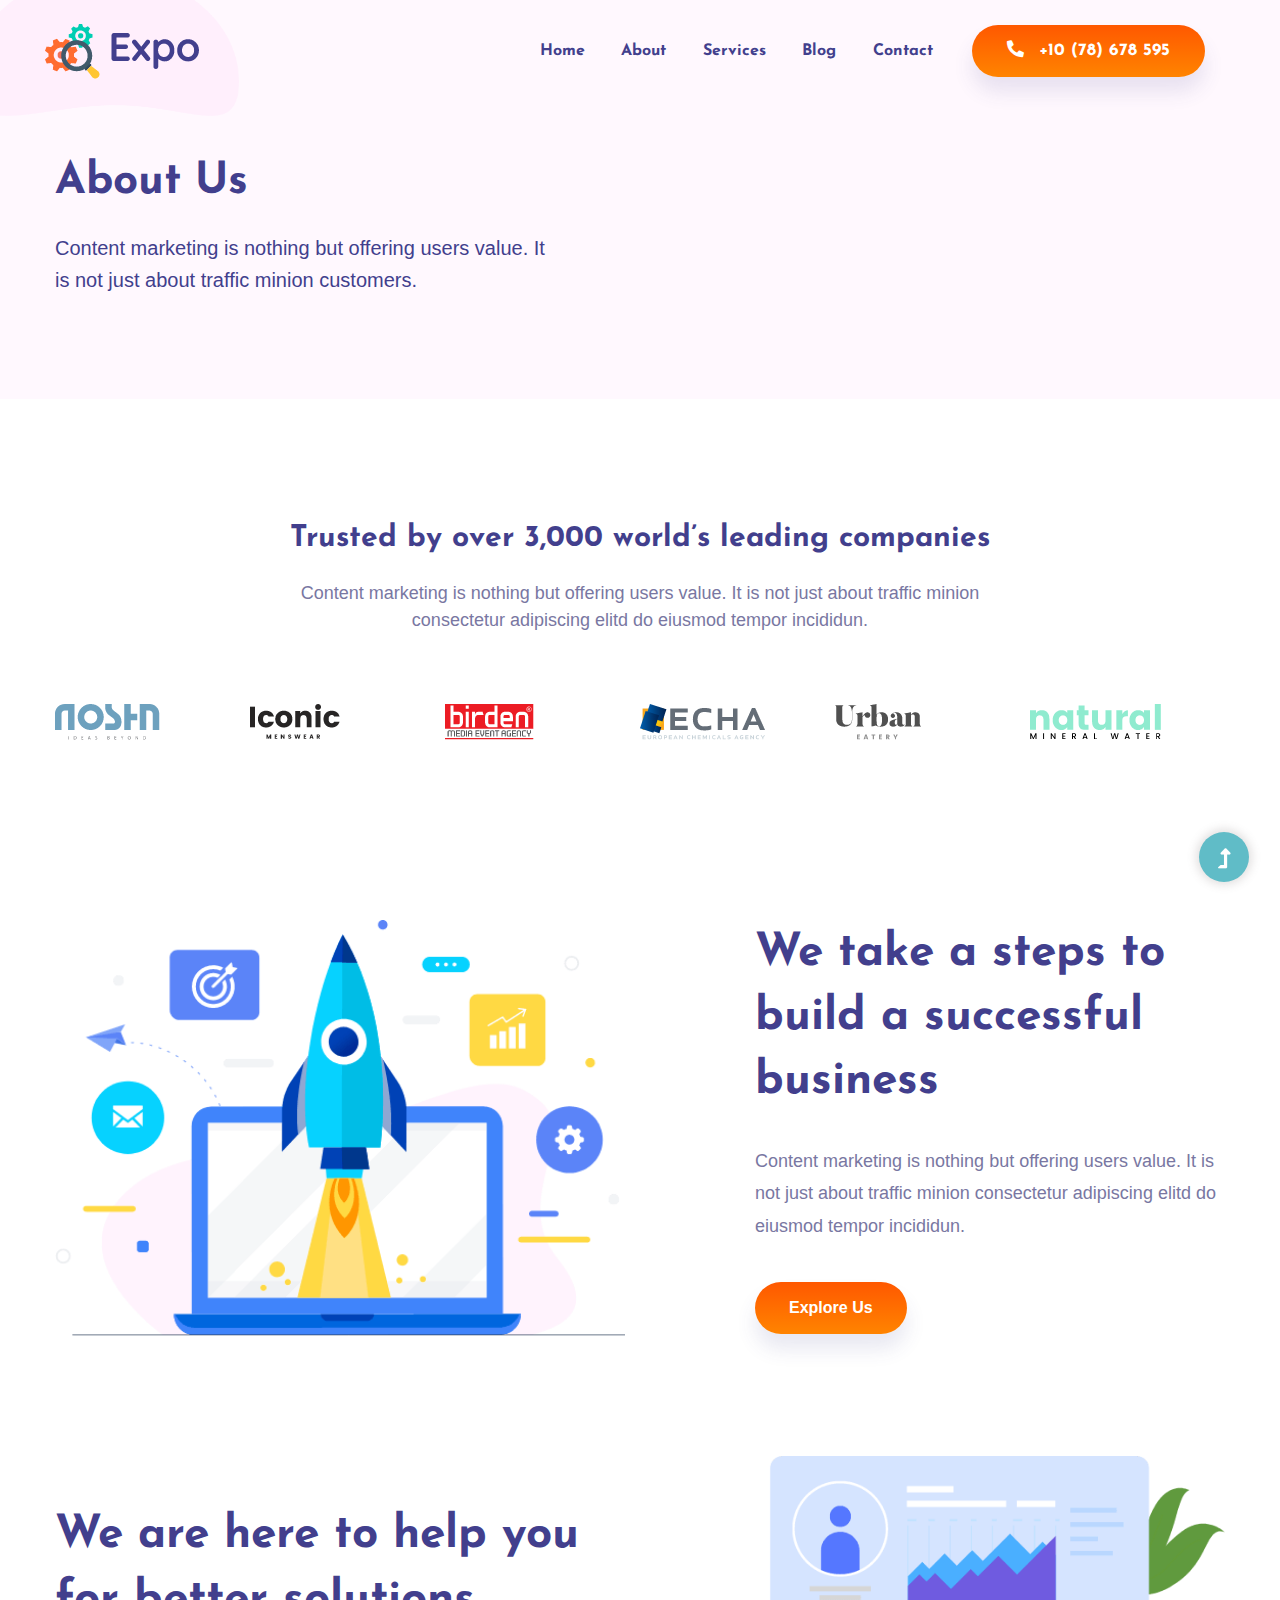
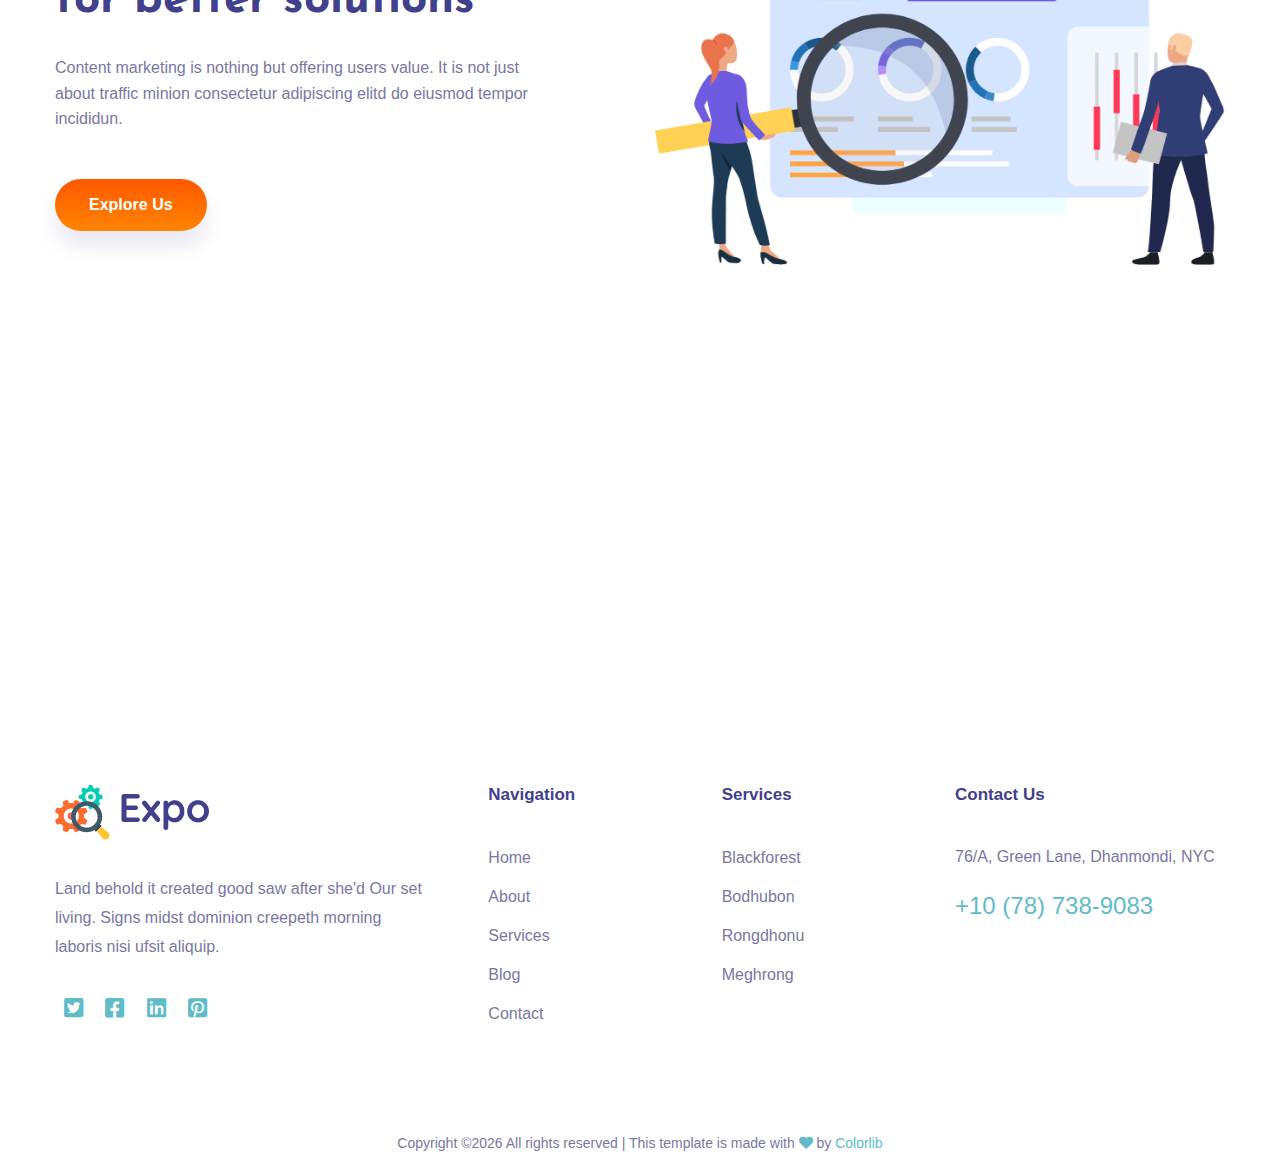
==== about.html @ b97eb723 "A7" ====
<!doctype html>
<html class="no-js" lang="zxx">

<!-- Mirrored from preview.colorlib.com/theme/expo/about.html by HTTrack Website Copier/3.x [XR&CO'2014], Sat, 12 Nov 2022 08:12:52 GMT -->
<head>
<meta charset="utf-8">
<meta http-equiv="x-ua-compatible" content="ie=edge">
<title>SEO HTML-5 Template</title>
<meta name="description" content="">
<meta name="viewport" content="width=device-width, initial-scale=1">
<link rel="manifest" href="site.html">
<link rel="shortcut icon" type="image/x-icon" href="assets/img/favicon.ico">

<link rel="stylesheet" href="assets/css/bootstrap.min.css">
<link rel="stylesheet" href="assets/css/owl.carousel.min.css">
<link rel="stylesheet" href="assets/css/slicknav.css">
<link rel="stylesheet" href="assets/css/animate.min.css">
<link rel="stylesheet" href="assets/css/magnific-popup.css">
<link rel="stylesheet" href="assets/css/fontawesome-all.min.css">
<link rel="stylesheet" href="assets/css/themify-icons.css">
<link rel="stylesheet" href="assets/css/slick.css">
<link rel="stylesheet" href="assets/css/nice-select.css">
<link rel="stylesheet" href="assets/css/style.css">
<script nonce="f9fb4cf7-4592-48b1-9aa2-9ed1381f8eb9">(function(w,d){!function(e,f,g,h){e.zarazData=e.zarazData||{};e.zarazData.executed=[];e.zaraz={deferred:[],listeners:[]};e.zaraz.q=[];e.zaraz._f=function(i){return function(){var j=Array.prototype.slice.call(arguments);e.zaraz.q.push({m:i,a:j})}};for(const k of["track","set","debug"])e.zaraz[k]=e.zaraz._f(k);e.zaraz.init=()=>{var l=f.getElementsByTagName(h)[0],m=f.createElement(h),n=f.getElementsByTagName("title")[0];n&&(e.zarazData.t=f.getElementsByTagName("title")[0].text);e.zarazData.x=Math.random();e.zarazData.w=e.screen.width;e.zarazData.h=e.screen.height;e.zarazData.j=e.innerHeight;e.zarazData.e=e.innerWidth;e.zarazData.l=e.location.href;e.zarazData.r=f.referrer;e.zarazData.k=e.screen.colorDepth;e.zarazData.n=f.characterSet;e.zarazData.o=(new Date).getTimezoneOffset();if(e.dataLayer)for(const r of Object.entries(Object.entries(dataLayer).reduce(((s,t)=>({...s[1],...t[1]})))))zaraz.set(r[0],r[1],{scope:"page"});e.zarazData.q=[];for(;e.zaraz.q.length;){const u=e.zaraz.q.shift();e.zarazData.q.push(u)}m.defer=!0;for(const v of[localStorage,sessionStorage])Object.keys(v||{}).filter((x=>x.startsWith("_zaraz_"))).forEach((w=>{try{e.zarazData["z_"+w.slice(7)]=JSON.parse(v.getItem(w))}catch{e.zarazData["z_"+w.slice(7)]=v.getItem(w)}}));m.referrerPolicy="origin";m.src="../../cdn-cgi/zaraz/sd0d9.js?z="+btoa(encodeURIComponent(JSON.stringify(e.zarazData)));l.parentNode.insertBefore(m,l)};["complete","interactive"].includes(f.readyState)?zaraz.init():e.addEventListener("DOMContentLoaded",zaraz.init)}(w,d,0,"script");})(window,document);</script></head>
<body>
<header>
<div class="header-area header-transparent">
<div class="main-header header-sticky">
<div class="container-fluid">
<div class="row align-items-center">

<div class="col-xl-2 col-lg-2">
<div class="logo">
<a href="index-2.html"><img src="assets/img/logo/logo.png" alt=""></a>
</div>
</div>
<div class="col-xl-10 col-lg-10">
<div class="menu-wrapper d-flex align-items-center justify-content-end">

<div class="main-menu d-none d-lg-block">
<nav>
<ul id="navigation">
<li><a href="index-2.html">Home</a></li>
<li><a href="about.html">About</a></li>
<li><a href="services.html">Services</a></li>
<li><a href="#">Blog</a>
<ul class="submenu">
<li><a href="blog.html">Blog</a></li>
<li><a href="blog_details.html">Blog Details</a></li>
<li><a href="elements.html">Element</a></li>
</ul>
</li>
<li><a href="contact.html">Contact</a></li>

<li class="button-header">
<a href="#" class="header-btn"> <i class="fas fa-phone-alt"></i> +10 (78) 678 595</a>
</li>
</ul>
</nav>
</div>
</div>
</div>

<div class="col-12">
<div class="mobile_menu d-block d-lg-none"></div>
</div>
</div>
</div>
</div>
</div>
</header>
<main>

<div class="slider-area slider-bg2 position-relative">
<div class="single-slider d-flex align-items-center slider-height2">
<div class="container">
<div class="row">
<div class="col-xl-6 col-lg-7 col-md-10">
<div class="hero__caption hero__caption2 pt-50">
<h2>About Us</h2>
<p>Content marketing is nothing but offering users value. It is not just about traffic minion customers.</p>
</div>
</div>
</div>
</div>
</div>
<div class="hero-shape">
<img src="assets/img/gallery/hero-shape.png" alt="">
</div>
</div>


<div class="brand-area section-padding">
<div class="container">
<div class="row justify-content-center">
<div class="col-xl-8 col-lg-9 ">

<div class="section-tittle section-tittle2  text-center mb-70">
<h2>Trusted by over 3,000 world’s leading companies</h2>
<p>Content marketing is nothing but offering users value. It is not just about traffic minion consectetur adipiscing elitd do eiusmod tempor incididun.</p>
</div>
</div>
</div>
</div>
<div class="container">
<div class="brand-active brand-border">
<div class="single-brand">
<img src="assets/img/gallery/brand1.png" alt="">
</div>
<div class="single-brand">
<img src="assets/img/gallery/brand2.png" alt="">
</div>
<div class="single-brand">
<img src="assets/img/gallery/brand3.png" alt="">
</div>
<div class="single-brand">
<img src="assets/img/gallery/brand4.png" alt="">
</div>
<div class="single-brand">
<img src="assets/img/gallery/brand5.png" alt="">
</div>
<div class="single-brand">
<img src="assets/img/gallery/brand6.png" alt="">
</div>
<div class="single-brand">
<img src="assets/img/gallery/brand4.png" alt="">
</div>
</div>
</div>
</div>


<div class="support-company-area top-padding2">
<div class="container">
<div class="row align-items-center justify-content-between">
<div class="col-xl-6 col-lg-6 col-md-10">
<div class="support-location-img">
<img src="assets/img/gallery/about.png" alt="">
</div>
</div>
<div class="col-xl-5 col-lg-6 col-md-10">
<div class="right-caption">

<div class="section-tittle  mb-30">
<h2>We take a steps to build a successful business</h2>
</div>
<div class="support-caption">
<p class="mb-40">Content marketing is nothing but offering users value. It
is not just about traffic minion consectetur adipiscing
elitd do eiusmod tempor incididun.</p>
<a href="about.html" class="btn_10">Explore Us</a>
</div>
</div>
</div>
</div>
</div>
</div>


<section class="project-us pb-padding section-padding">
<div class="container">
<div class="row align-items-center">
<div class="col-xl-6 col-lg-6 col-md-10">
<div class="project-caption">

<div class="section-tittle  mb-20">
<h2>We are here to help you for better solutions</h2>
</div>
<p class="project-cap-top">Content marketing is nothing but offering users value. It
is not just about traffic minion consectetur adipiscing
elitd do eiusmod tempor incididun. </p>
<a href="#" class="btn_10">Explore Us</a>
</div>
</div>
<div class="col-xl-6 col-lg-6 col-md-10 col-sm-10">
<div class="project-right-cap">
<div class="project-right-img">
<img src="assets/img/gallery/about2.png" alt="">
</div>
</div>
</div>
</div>
</div>
</section>


<section class="wantToWork-area w-padding section-img-bg2" data-background="assets/img/gallery/section_bg02.jpg">
<div class="container">
<div class="row align-items-center justify-content-between">
<div class="col-xl-8 col-lg-9 col-md-8">
<div class="wants-wrapper">
<div class="wantToWork-caption wantToWork-caption2">
<h2>Let's talk about your project </h2>
<p>Content marketing is nothing but offering users value. It is not just about traffic minion
consectetur adipiscing elitd do eiusmod tempor incididun.</p>
</div>
</div>
</div>
<div class="col-xl-3 col-lg-3 col-md-4">
<a href="#" class="border-btn border-btn2 wantToWork-btn f-right">Start Talking</a>
</div>
</div>
</div>
</section>

</main>
<footer>
<div class="footer-wrapper">
<div class="footer-area footer-padding">
<div class="container">
<div class="row justify-content-between">
<div class="col-xl-4 col-lg-4 col-md-6 col-sm-8">
<div class="single-footer-caption mb-50">
<div class="single-footer-caption mb-30">

<div class="footer-logo mb-35">
<a href="index-2.html"><img src="assets/img/logo/logo2_footer.png" alt=""></a>
</div>
<div class="footer-tittle">
<div class="footer-pera">
<p>Land behold it created good saw after she'd Our set living. Signs midst dominion creepeth morning laboris nisi ufsit aliquip.</p>
</div>

<div class="footer-social">
<a href="#"><i class="fab fa-twitter-square"></i></a>
<a href="https://bit.ly/sai4ull"><i class="fab fa-facebook-square"></i></a>
<a href="#"><i class="fab fa-linkedin"></i></a>
<a href="#"><i class="fab fa-pinterest-square"></i></a>
</div>
</div>
</div>
</div>
</div>
<div class="col-xl-2 col-lg-2 col-md-4 col-sm-6">
<div class="single-footer-caption mb-50">
<div class="footer-tittle">
<h4>Navigation</h4>
<ul>
<li><a href="#">Home</a></li>
<li><a href="#">About</a></li>
<li><a href="#">Services</a></li>
<li><a href="#">Blog</a></li>
<li><a href="#">Contact</a></li>
</ul>
</div>
</div>
</div>
<div class="col-xl-2 col-lg-2 col-md-8 col-sm-6">
 <div class="single-footer-caption mb-50">
<div class="footer-tittle">
<h4>Services</h4>
<ul>
<li><a href="#">Blackforest</a></li>
<li><a href="#">Bodhubon</a></li>
<li><a href="#">Rongdhonu</a></li>
<li><a href="#">Meghrong</a></li>
</ul>
</div>
</div>
</div>
<div class="col-xl-3 col-lg-3 col-md-4 col-sm-8">
<div class="single-footer-caption mb-50">
<div class="footer-tittle mb-20">
<h4>Contact Us</h4>
<p>76/A, Green Lane, Dhanmondi, NYC</p>
</div>
<ul class="mb-20">
<li class="number"><a href="#">+10 (78) 738-9083</a></li>
</ul>
</div>
</div>
</div>
</div>
</div>

<div class="footer-bottom-area">
<div class="container">
<div class="footer-border">
<div class="row">
<div class="col-xl-12 ">
<div class="footer-copy-right text-center">
<p>Copyright &copy;<script>document.write(new Date().getFullYear());</script> All rights reserved | This template is made with <i class="fa fa-heart color-danger" aria-hidden="true"></i> by <a href="https://colorlib.com/" target="_blank" rel="nofollow noopener">Colorlib</a></p>
</div>
</div>
</div>
</div>
</div>
</div>
</div>
</footer>

<div id="back-top">
<a title="Go to Top" href="#"> <i class="fas fa-level-up-alt"></i></a>
</div>


<script src="assets/js/vendor/modernizr-3.5.0.min.js"></script>
<script src="assets/js/vendor/jquery-1.12.4.min.js"></script>
<script src="assets/js/popper.min.js"></script>
<script src="assets/js/bootstrap.min.js"></script>

<script src="assets/js/owl.carousel.min.js"></script>
<script src="assets/js/slick.min.js"></script>

<script src="assets/js/wow.min.js"></script>
<script src="assets/js/jquery.magnific-popup.js"></script>
<script src="assets/js/jquery.slicknav.min.js"></script>

<script src="assets/js/jquery.counterup.min.js"></script>
<script src="assets/js/waypoints.min.js"></script>
<script src="assets/js/jquery.nice-select.min.js"></script>

<script src="assets/js/contact.js"></script>
<script src="assets/js/jquery.form.js"></script>
<script src="assets/js/jquery.validate.min.js"></script>
<script src="assets/js/mail-script.js"></script>
<script src="assets/js/jquery.ajaxchimp.min.js"></script>

<script src="assets/js/plugins.js"></script>
<script src="assets/js/main.js"></script>

<script async src="https://www.googletagmanager.com/gtag/js?id=UA-23581568-13"></script>
<script>
      window.dataLayer = window.dataLayer || [];
      function gtag(){dataLayer.push(arguments);}
      gtag('js', new Date());

      gtag('config', 'UA-23581568-13');
  </script>
<script defer src="https://static.cloudflareinsights.com/beacon.min.js/vaafb692b2aea4879b33c060e79fe94621666317369993" integrity="sha512-0ahDYl866UMhKuYcW078ScMalXqtFJggm7TmlUtp0UlD4eQk0Ixfnm5ykXKvGJNFjLMoortdseTfsRT8oCfgGA==" data-cf-beacon='{"rayId":"768dcd5f38752e04","token":"cd0b4b3a733644fc843ef0b185f98241","version":"2022.11.0","si":100}' crossorigin="anonymous"></script>
</body>

<!-- Mirrored from preview.colorlib.com/theme/expo/about.html by HTTrack Website Copier/3.x [XR&CO'2014], Sat, 12 Nov 2022 08:12:52 GMT -->
</html>
---- assets/css/themify-icons.css ----
@font-face {
	font-family: 'themify';
	src:url('../fonts/themify9f24.eot?-fvbane');


	src:url('../fonts/themifyd41d.eot?#iefix-fvbane') format('embedded-opentype'),
		url('../fonts/themify9f24.woff?-fvbane') format('woff'),
		url('../fonts/themify9f24.ttf?-fvbane') format('truetype'),
		url('../fonts/themify9f24.svg?-fvbane#themify') format('svg');
	font-weight: normal;
	font-style: normal;
}

[class^="ti-"], [class*=" ti-"] {
	font-family: 'themify';
	speak: none;
	font-style: normal;
	font-weight: normal;
	font-variant: normal;
	text-transform: none;
	line-height: 1;

	/* Better Font Rendering =========== */
	-webkit-font-smoothing: antialiased;
	-moz-osx-font-smoothing: grayscale;
}
.ti-tablet:before {
	content: "\e609";
}
.ti-search:before {
	content: "\e610";
}
.ti-arrow-right:before {
	content: "\e628";
}
.ti-arrow-left:before {
	content: "\e629";
}
.ti-angle-right:before {
	content: "\e649";
}
.ti-angle-left:before {
	content: "\e64a";
}
.ti-arrow-top-right:before {
	content: "\e65a";
}
.ti-arrow-top-left:before {
	content: "\e65b";
}
.ti-home:before {
	content: "\e69b";
}
.ti-email:before {
	content: "\e75a";
}
---- assets/css/nice-select.css ----
.nice-select {
  -webkit-tap-highlight-color: transparent;
  background-color: #fff;
  border-radius: 5px;
  border: solid 1px #e8e8e8;
  box-sizing: border-box;
  clear: both;
  cursor: pointer;
  display: block;
  float: left;
  font-family: inherit;
  font-size: 14px;
  font-weight: normal;
  height: 42px;
  line-height: 40px;
  outline: none;
  padding-left: 18px;
  padding-right: 30px;
  position: relative;
  text-align: left !important;
  -webkit-transition: all 0.2s ease-in-out;
  transition: all 0.2s ease-in-out;
  -webkit-user-select: none;
     -moz-user-select: none;
      -ms-user-select: none;
          user-select: none;
  white-space: nowrap;
  width: auto; }
  .nice-select:hover {
    border-color: #dbdbdb; }
  .nice-select:active, .nice-select.open, .nice-select:focus {
    border-color: #999; }
  .nice-select:after {
    border-bottom: 2px solid #999;
    border-right: 2px solid #999;
    content: '';
    display: block;
    height: 5px;
    margin-top: -4px;
    pointer-events: none;
    position: absolute;
    right: 12px;
    top: 50%;
    -webkit-transform-origin: 66% 66%;
        -ms-transform-origin: 66% 66%;
            transform-origin: 66% 66%;
    -webkit-transform: rotate(45deg);
        -ms-transform: rotate(45deg);
            transform: rotate(45deg);
    -webkit-transition: all 0.15s ease-in-out;
    transition: all 0.15s ease-in-out;
    width: 5px; }
  .nice-select.open:after {
    -webkit-transform: rotate(-135deg);
        -ms-transform: rotate(-135deg);
            transform: rotate(-135deg); }
  .nice-select.open .list {
    opacity: 1;
    pointer-events: auto;
    -webkit-transform: scale(1) translateY(0);
        -ms-transform: scale(1) translateY(0);
            transform: scale(1) translateY(0); }
  .nice-select.disabled {
    border-color: #ededed;
    color: #999;
    pointer-events: none; }
    .nice-select.disabled:after {
      border-color: #cccccc; }
  .nice-select.right {
    float: right; }
    .nice-select.right .list {
      left: auto;
      right: 0; }
  .nice-select.small {
    font-size: 12px;
    height: 36px;
    line-height: 34px; }
    .nice-select.small:after {
      height: 4px;
      width: 4px; }
    .nice-select.small .option {
      line-height: 34px;
      min-height: 34px; }
  .nice-select .list {
    background-color: #fff;
    border-radius: 5px;
    box-shadow: 0 0 0 1px rgba(68, 68, 68, 0.11);
    box-sizing: border-box;
    margin-top: 4px;
    opacity: 0;
    overflow: hidden;
    padding: 0;
    pointer-events: none;
    position: absolute;
    top: 100%;
    left: 0;
    -webkit-transform-origin: 50% 0;
        -ms-transform-origin: 50% 0;
            transform-origin: 50% 0;
    -webkit-transform: scale(0.75) translateY(-21px);
        -ms-transform: scale(0.75) translateY(-21px);
            transform: scale(0.75) translateY(-21px);
    -webkit-transition: all 0.2s cubic-bezier(0.5, 0, 0, 1.25), opacity 0.15s ease-out;
    transition: all 0.2s cubic-bezier(0.5, 0, 0, 1.25), opacity 0.15s ease-out;
    z-index: 9; }
    .nice-select .list:hover .option:not(:hover) {
      background-color: transparent !important; }
  .nice-select .option {
    cursor: pointer;
    font-weight: 400;
    line-height: 40px;
    list-style: none;
    min-height: 40px;
    outline: none;
    padding-left: 18px;
    padding-right: 29px;
    text-align: left;
    -webkit-transition: all 0.2s;
    transition: all 0.2s; }
    .nice-select .option:hover, .nice-select .option.focus, .nice-select .option.selected.focus {
      background-color: #f6f6f6; }
    .nice-select .option.selected {
      font-weight: bold; }
    .nice-select .option.disabled {
      background-color: transparent;
      color: #999;
      cursor: default; }

.no-csspointerevents .nice-select .list {
  display: none; }

.no-csspointerevents .nice-select.open .list {
  display: block; }
---- assets/css/style.css ----
/* Theme Description
-------------------------------------------------

	  Theme Name:
	  Author:
	  Support:
	  Description:
	  Version:
	  
------------------------------------------------- 
*/
/* CSS Index
-------------------------------------------------

	1. Theme default css
	2. header
	3. slider
	4. about-area
	5. features-box
	6. department
	7. team
	8. video-area
	9. counter
	10. footer

-------------------------------------------------
*/
/*--------------- ---- Responsive --------------------------*/
/*-------------   Color Variable  --------------*/
@import url("https://fonts.googleapis.com/css2?family=Josefin+Sans:wght@300;400;500;600;700&amp;family=Roboto:wght@300;400;500;700;900&amp;display=swap");
/* line 38, C:/Users/HP/Desktop/11_November/317.SEO/SEO_Template/assets/scss/_color.scss */

/* line 41, C:/Users/HP/Desktop/11_November/317.SEO/SEO_Template/assets/scss/_color.scss */

/* line 44, C:/Users/HP/Desktop/11_November/317.SEO/SEO_Template/assets/scss/_color.scss */

/*-------------Color include--------------*/
/*-- Background color---*/
/* line 65, C:/Users/HP/Desktop/11_November/317.SEO/SEO_Template/assets/scss/_color.scss */

/* line 68, C:/Users/HP/Desktop/11_November/317.SEO/SEO_Template/assets/scss/_color.scss */

/* line 71, C:/Users/HP/Desktop/11_November/317.SEO/SEO_Template/assets/scss/_color.scss */

/* line 74, C:/Users/HP/Desktop/11_November/317.SEO/SEO_Template/assets/scss/_color.scss */

/* line 77, C:/Users/HP/Desktop/11_November/317.SEO/SEO_Template/assets/scss/_color.scss */

/* line 80, C:/Users/HP/Desktop/11_November/317.SEO/SEO_Template/assets/scss/_color.scss */

/*--- color------*/
/* line 86, C:/Users/HP/Desktop/11_November/317.SEO/SEO_Template/assets/scss/_color.scss */

/* line 89, C:/Users/HP/Desktop/11_November/317.SEO/SEO_Template/assets/scss/_color.scss */

/* line 92, C:/Users/HP/Desktop/11_November/317.SEO/SEO_Template/assets/scss/_color.scss */

/* line 50, C:/Users/HP/Desktop/11_November/317.SEO/SEO_Template/assets/scss/_variables.scss */
.boxed-btn {
  background: #fff;
  color: #60bcc7 !important;
  display: inline-block;
  padding: 18px 44px;
  font-family: "Josefin Sans", sans-serif;
  font-size: 14px;
  font-weight: 400;
  border: 0;
  border: 1px solid #60bcc7;
  letter-spacing: 3px;
  text-align: center;
  color: #60bcc7;
  text-transform: uppercase;
  cursor: pointer;
}

/* line 67, C:/Users/HP/Desktop/11_November/317.SEO/SEO_Template/assets/scss/_variables.scss */
.boxed-btn:hover {
  background: #60bcc7;
  color: #fff !important;
  border: 1px solid #60bcc7;
}

/* line 72, C:/Users/HP/Desktop/11_November/317.SEO/SEO_Template/assets/scss/_variables.scss */
.boxed-btn:focus {
  outline: none;
}

/* line 75, C:/Users/HP/Desktop/11_November/317.SEO/SEO_Template/assets/scss/_variables.scss */

/*--
    - Overlay
------------------------------------------*/
/* line 4, C:/Users/HP/Desktop/11_November/317.SEO/SEO_Template/assets/scss/_overlay.scss */

/* line 9, C:/Users/HP/Desktop/11_November/317.SEO/SEO_Template/assets/scss/_overlay.scss */

/*-- Overlay Opacity --*/
/* line 22, C:/Users/HP/Desktop/11_November/317.SEO/SEO_Template/assets/scss/_overlay.scss */

/* line 27, C:/Users/HP/Desktop/11_November/317.SEO/SEO_Template/assets/scss/_overlay.scss */

/* line 32, C:/Users/HP/Desktop/11_November/317.SEO/SEO_Template/assets/scss/_overlay.scss */

/* line 37, C:/Users/HP/Desktop/11_November/317.SEO/SEO_Template/assets/scss/_overlay.scss */

/* line 42, C:/Users/HP/Desktop/11_November/317.SEO/SEO_Template/assets/scss/_overlay.scss */

/* line 47, C:/Users/HP/Desktop/11_November/317.SEO/SEO_Template/assets/scss/_overlay.scss */

/* line 52, C:/Users/HP/Desktop/11_November/317.SEO/SEO_Template/assets/scss/_overlay.scss */

/* line 57, C:/Users/HP/Desktop/11_November/317.SEO/SEO_Template/assets/scss/_overlay.scss */

/* line 62, C:/Users/HP/Desktop/11_November/317.SEO/SEO_Template/assets/scss/_overlay.scss */

/* 1. Theme default css */
/* line 5, C:/Users/HP/Desktop/11_November/317.SEO/SEO_Template/assets/scss/_common.scss */
body {
  font-family: "Roboto", sans-serif;
  font-weight: normal;
  font-style: normal;
  font-size: 16px;
}

/* line 11, C:/Users/HP/Desktop/11_November/317.SEO/SEO_Template/assets/scss/_common.scss */
h1,
h2,
h3,
h4,
h5,
h6 {
  font-family: "Josefin Sans", sans-serif;
  color: #423F8D;
  margin-top: 0px;
  font-style: normal;
  font-weight: 500;
  text-transform: normal;
}

/* line 25, C:/Users/HP/Desktop/11_November/317.SEO/SEO_Template/assets/scss/_common.scss */
p {
  font-family: "Roboto", sans-serif;
  color: #7977A2;
  font-size: 16px;
  line-height: 30px;
  margin-bottom: 15px;
  font-weight: normal;
  line-height: 1.4;
}

/* line 36, C:/Users/HP/Desktop/11_November/317.SEO/SEO_Template/assets/scss/_common.scss */

/* line 39, C:/Users/HP/Desktop/11_November/317.SEO/SEO_Template/assets/scss/_common.scss */
.f-right {
  float: right;
}

/* line 42, C:/Users/HP/Desktop/11_November/317.SEO/SEO_Template/assets/scss/_common.scss */
.fix {
  overflow: hidden;
}

/* line 45, C:/Users/HP/Desktop/11_November/317.SEO/SEO_Template/assets/scss/_common.scss */
.clear {
  clear: both;
}

/*-- Margin Bottom --*/
/* line 52, C:/Users/HP/Desktop/11_November/317.SEO/SEO_Template/assets/scss/_common.scss */
.mb-5 {
  margin-bottom: 5px;
}

/* line 52, C:/Users/HP/Desktop/11_November/317.SEO/SEO_Template/assets/scss/_common.scss */

/* line 52, C:/Users/HP/Desktop/11_November/317.SEO/SEO_Template/assets/scss/_common.scss */

/* line 52, C:/Users/HP/Desktop/11_November/317.SEO/SEO_Template/assets/scss/_common.scss */
.mb-20 {
  margin-bottom: 20px;
}

/* line 52, C:/Users/HP/Desktop/11_November/317.SEO/SEO_Template/assets/scss/_common.scss */

/* line 52, C:/Users/HP/Desktop/11_November/317.SEO/SEO_Template/assets/scss/_common.scss */
.mb-30 {
  margin-bottom: 30px;
}

/* line 52, C:/Users/HP/Desktop/11_November/317.SEO/SEO_Template/assets/scss/_common.scss */
.mb-35 {
  margin-bottom: 35px;
}

/* line 52, C:/Users/HP/Desktop/11_November/317.SEO/SEO_Template/assets/scss/_common.scss */
.mb-40 {
  margin-bottom: 40px;
}

/* line 52, C:/Users/HP/Desktop/11_November/317.SEO/SEO_Template/assets/scss/_common.scss */

/* line 52, C:/Users/HP/Desktop/11_November/317.SEO/SEO_Template/assets/scss/_common.scss */
.mb-50 {
  margin-bottom: 50px;
}

/* line 52, C:/Users/HP/Desktop/11_November/317.SEO/SEO_Template/assets/scss/_common.scss */

/* line 52, C:/Users/HP/Desktop/11_November/317.SEO/SEO_Template/assets/scss/_common.scss */
.mb-60 {
  margin-bottom: 60px;
}

/* line 52, C:/Users/HP/Desktop/11_November/317.SEO/SEO_Template/assets/scss/_common.scss */

/* line 52, C:/Users/HP/Desktop/11_November/317.SEO/SEO_Template/assets/scss/_common.scss */
.mb-70 {
  margin-bottom: 70px;
}

/* line 52, C:/Users/HP/Desktop/11_November/317.SEO/SEO_Template/assets/scss/_common.scss */

/* line 52, C:/Users/HP/Desktop/11_November/317.SEO/SEO_Template/assets/scss/_common.scss */

/* line 52, C:/Users/HP/Desktop/11_November/317.SEO/SEO_Template/assets/scss/_common.scss */

/* line 52, C:/Users/HP/Desktop/11_November/317.SEO/SEO_Template/assets/scss/_common.scss */

/* line 52, C:/Users/HP/Desktop/11_November/317.SEO/SEO_Template/assets/scss/_common.scss */

/* line 52, C:/Users/HP/Desktop/11_November/317.SEO/SEO_Template/assets/scss/_common.scss */

/* line 52, C:/Users/HP/Desktop/11_November/317.SEO/SEO_Template/assets/scss/_common.scss */

/* line 52, C:/Users/HP/Desktop/11_November/317.SEO/SEO_Template/assets/scss/_common.scss */

/* line 52, C:/Users/HP/Desktop/11_November/317.SEO/SEO_Template/assets/scss/_common.scss */

/* line 52, C:/Users/HP/Desktop/11_November/317.SEO/SEO_Template/assets/scss/_common.scss */

/* line 52, C:/Users/HP/Desktop/11_November/317.SEO/SEO_Template/assets/scss/_common.scss */

/* line 52, C:/Users/HP/Desktop/11_November/317.SEO/SEO_Template/assets/scss/_common.scss */

/* line 52, C:/Users/HP/Desktop/11_November/317.SEO/SEO_Template/assets/scss/_common.scss */

/* line 52, C:/Users/HP/Desktop/11_November/317.SEO/SEO_Template/assets/scss/_common.scss */

/* line 52, C:/Users/HP/Desktop/11_November/317.SEO/SEO_Template/assets/scss/_common.scss */

/* line 52, C:/Users/HP/Desktop/11_November/317.SEO/SEO_Template/assets/scss/_common.scss */

/* line 52, C:/Users/HP/Desktop/11_November/317.SEO/SEO_Template/assets/scss/_common.scss */

/* line 52, C:/Users/HP/Desktop/11_November/317.SEO/SEO_Template/assets/scss/_common.scss */

/* line 52, C:/Users/HP/Desktop/11_November/317.SEO/SEO_Template/assets/scss/_common.scss */

/* line 52, C:/Users/HP/Desktop/11_November/317.SEO/SEO_Template/assets/scss/_common.scss */

/* line 52, C:/Users/HP/Desktop/11_November/317.SEO/SEO_Template/assets/scss/_common.scss */

/* line 52, C:/Users/HP/Desktop/11_November/317.SEO/SEO_Template/assets/scss/_common.scss */

/* line 52, C:/Users/HP/Desktop/11_November/317.SEO/SEO_Template/assets/scss/_common.scss */

/* line 52, C:/Users/HP/Desktop/11_November/317.SEO/SEO_Template/assets/scss/_common.scss */

/* line 52, C:/Users/HP/Desktop/11_November/317.SEO/SEO_Template/assets/scss/_common.scss */

/* line 52, C:/Users/HP/Desktop/11_November/317.SEO/SEO_Template/assets/scss/_common.scss */

/*-- Margin Left --*/
/* line 56, C:/Users/HP/Desktop/11_November/317.SEO/SEO_Template/assets/scss/_common.scss */

/* line 56, C:/Users/HP/Desktop/11_November/317.SEO/SEO_Template/assets/scss/_common.scss */

/* line 56, C:/Users/HP/Desktop/11_November/317.SEO/SEO_Template/assets/scss/_common.scss */

/* line 56, C:/Users/HP/Desktop/11_November/317.SEO/SEO_Template/assets/scss/_common.scss */

/* line 56, C:/Users/HP/Desktop/11_November/317.SEO/SEO_Template/assets/scss/_common.scss */

/* line 56, C:/Users/HP/Desktop/11_November/317.SEO/SEO_Template/assets/scss/_common.scss */

/* line 56, C:/Users/HP/Desktop/11_November/317.SEO/SEO_Template/assets/scss/_common.scss */

/* line 56, C:/Users/HP/Desktop/11_November/317.SEO/SEO_Template/assets/scss/_common.scss */

/* line 56, C:/Users/HP/Desktop/11_November/317.SEO/SEO_Template/assets/scss/_common.scss */

/* line 56, C:/Users/HP/Desktop/11_November/317.SEO/SEO_Template/assets/scss/_common.scss */

/* line 56, C:/Users/HP/Desktop/11_November/317.SEO/SEO_Template/assets/scss/_common.scss */

/* line 56, C:/Users/HP/Desktop/11_November/317.SEO/SEO_Template/assets/scss/_common.scss */

/* line 56, C:/Users/HP/Desktop/11_November/317.SEO/SEO_Template/assets/scss/_common.scss */

/* line 56, C:/Users/HP/Desktop/11_November/317.SEO/SEO_Template/assets/scss/_common.scss */

/* line 56, C:/Users/HP/Desktop/11_November/317.SEO/SEO_Template/assets/scss/_common.scss */

/* line 56, C:/Users/HP/Desktop/11_November/317.SEO/SEO_Template/assets/scss/_common.scss */

/* line 56, C:/Users/HP/Desktop/11_November/317.SEO/SEO_Template/assets/scss/_common.scss */

/* line 56, C:/Users/HP/Desktop/11_November/317.SEO/SEO_Template/assets/scss/_common.scss */

/* line 56, C:/Users/HP/Desktop/11_November/317.SEO/SEO_Template/assets/scss/_common.scss */

/* line 56, C:/Users/HP/Desktop/11_November/317.SEO/SEO_Template/assets/scss/_common.scss */

/* line 56, C:/Users/HP/Desktop/11_November/317.SEO/SEO_Template/assets/scss/_common.scss */

/* line 56, C:/Users/HP/Desktop/11_November/317.SEO/SEO_Template/assets/scss/_common.scss */

/* line 56, C:/Users/HP/Desktop/11_November/317.SEO/SEO_Template/assets/scss/_common.scss */

/* line 56, C:/Users/HP/Desktop/11_November/317.SEO/SEO_Template/assets/scss/_common.scss */

/* line 56, C:/Users/HP/Desktop/11_November/317.SEO/SEO_Template/assets/scss/_common.scss */

/* line 56, C:/Users/HP/Desktop/11_November/317.SEO/SEO_Template/assets/scss/_common.scss */

/* line 56, C:/Users/HP/Desktop/11_November/317.SEO/SEO_Template/assets/scss/_common.scss */

/* line 56, C:/Users/HP/Desktop/11_November/317.SEO/SEO_Template/assets/scss/_common.scss */

/* line 56, C:/Users/HP/Desktop/11_November/317.SEO/SEO_Template/assets/scss/_common.scss */

/* line 56, C:/Users/HP/Desktop/11_November/317.SEO/SEO_Template/assets/scss/_common.scss */

/* line 56, C:/Users/HP/Desktop/11_November/317.SEO/SEO_Template/assets/scss/_common.scss */

/* line 56, C:/Users/HP/Desktop/11_November/317.SEO/SEO_Template/assets/scss/_common.scss */

/* line 56, C:/Users/HP/Desktop/11_November/317.SEO/SEO_Template/assets/scss/_common.scss */

/* line 56, C:/Users/HP/Desktop/11_November/317.SEO/SEO_Template/assets/scss/_common.scss */

/* line 56, C:/Users/HP/Desktop/11_November/317.SEO/SEO_Template/assets/scss/_common.scss */

/* line 56, C:/Users/HP/Desktop/11_November/317.SEO/SEO_Template/assets/scss/_common.scss */

/* line 56, C:/Users/HP/Desktop/11_November/317.SEO/SEO_Template/assets/scss/_common.scss */

/* line 56, C:/Users/HP/Desktop/11_November/317.SEO/SEO_Template/assets/scss/_common.scss */

/* line 56, C:/Users/HP/Desktop/11_November/317.SEO/SEO_Template/assets/scss/_common.scss */

/* line 56, C:/Users/HP/Desktop/11_November/317.SEO/SEO_Template/assets/scss/_common.scss */

/*-- Margin Right --*/
/* line 61, C:/Users/HP/Desktop/11_November/317.SEO/SEO_Template/assets/scss/_common.scss */

/* line 61, C:/Users/HP/Desktop/11_November/317.SEO/SEO_Template/assets/scss/_common.scss */

/* line 61, C:/Users/HP/Desktop/11_November/317.SEO/SEO_Template/assets/scss/_common.scss */

/* line 61, C:/Users/HP/Desktop/11_November/317.SEO/SEO_Template/assets/scss/_common.scss */

/* line 61, C:/Users/HP/Desktop/11_November/317.SEO/SEO_Template/assets/scss/_common.scss */

/* line 61, C:/Users/HP/Desktop/11_November/317.SEO/SEO_Template/assets/scss/_common.scss */

/* line 61, C:/Users/HP/Desktop/11_November/317.SEO/SEO_Template/assets/scss/_common.scss */

/* line 61, C:/Users/HP/Desktop/11_November/317.SEO/SEO_Template/assets/scss/_common.scss */

/* line 61, C:/Users/HP/Desktop/11_November/317.SEO/SEO_Template/assets/scss/_common.scss */

/* line 61, C:/Users/HP/Desktop/11_November/317.SEO/SEO_Template/assets/scss/_common.scss */

/* line 61, C:/Users/HP/Desktop/11_November/317.SEO/SEO_Template/assets/scss/_common.scss */

/* line 61, C:/Users/HP/Desktop/11_November/317.SEO/SEO_Template/assets/scss/_common.scss */

/* line 61, C:/Users/HP/Desktop/11_November/317.SEO/SEO_Template/assets/scss/_common.scss */

/* line 61, C:/Users/HP/Desktop/11_November/317.SEO/SEO_Template/assets/scss/_common.scss */

/* line 61, C:/Users/HP/Desktop/11_November/317.SEO/SEO_Template/assets/scss/_common.scss */

/* line 61, C:/Users/HP/Desktop/11_November/317.SEO/SEO_Template/assets/scss/_common.scss */

/* line 61, C:/Users/HP/Desktop/11_November/317.SEO/SEO_Template/assets/scss/_common.scss */

/* line 61, C:/Users/HP/Desktop/11_November/317.SEO/SEO_Template/assets/scss/_common.scss */

/* line 61, C:/Users/HP/Desktop/11_November/317.SEO/SEO_Template/assets/scss/_common.scss */

/* line 61, C:/Users/HP/Desktop/11_November/317.SEO/SEO_Template/assets/scss/_common.scss */

/* line 61, C:/Users/HP/Desktop/11_November/317.SEO/SEO_Template/assets/scss/_common.scss */

/* line 61, C:/Users/HP/Desktop/11_November/317.SEO/SEO_Template/assets/scss/_common.scss */

/* line 61, C:/Users/HP/Desktop/11_November/317.SEO/SEO_Template/assets/scss/_common.scss */

/* line 61, C:/Users/HP/Desktop/11_November/317.SEO/SEO_Template/assets/scss/_common.scss */

/* line 61, C:/Users/HP/Desktop/11_November/317.SEO/SEO_Template/assets/scss/_common.scss */

/* line 61, C:/Users/HP/Desktop/11_November/317.SEO/SEO_Template/assets/scss/_common.scss */

/* line 61, C:/Users/HP/Desktop/11_November/317.SEO/SEO_Template/assets/scss/_common.scss */

/* line 61, C:/Users/HP/Desktop/11_November/317.SEO/SEO_Template/assets/scss/_common.scss */

/* line 61, C:/Users/HP/Desktop/11_November/317.SEO/SEO_Template/assets/scss/_common.scss */

/* line 61, C:/Users/HP/Desktop/11_November/317.SEO/SEO_Template/assets/scss/_common.scss */

/* line 61, C:/Users/HP/Desktop/11_November/317.SEO/SEO_Template/assets/scss/_common.scss */

/* line 61, C:/Users/HP/Desktop/11_November/317.SEO/SEO_Template/assets/scss/_common.scss */

/* line 61, C:/Users/HP/Desktop/11_November/317.SEO/SEO_Template/assets/scss/_common.scss */

/* line 61, C:/Users/HP/Desktop/11_November/317.SEO/SEO_Template/assets/scss/_common.scss */

/* line 61, C:/Users/HP/Desktop/11_November/317.SEO/SEO_Template/assets/scss/_common.scss */

/* line 61, C:/Users/HP/Desktop/11_November/317.SEO/SEO_Template/assets/scss/_common.scss */

/* line 61, C:/Users/HP/Desktop/11_November/317.SEO/SEO_Template/assets/scss/_common.scss */

/* line 61, C:/Users/HP/Desktop/11_November/317.SEO/SEO_Template/assets/scss/_common.scss */

/* line 61, C:/Users/HP/Desktop/11_November/317.SEO/SEO_Template/assets/scss/_common.scss */

/* line 61, C:/Users/HP/Desktop/11_November/317.SEO/SEO_Template/assets/scss/_common.scss */

/*-- Padding Top --*/
/* line 66, C:/Users/HP/Desktop/11_November/317.SEO/SEO_Template/assets/scss/_common.scss */

/* line 66, C:/Users/HP/Desktop/11_November/317.SEO/SEO_Template/assets/scss/_common.scss */

/* line 66, C:/Users/HP/Desktop/11_November/317.SEO/SEO_Template/assets/scss/_common.scss */

/* line 66, C:/Users/HP/Desktop/11_November/317.SEO/SEO_Template/assets/scss/_common.scss */

/* line 66, C:/Users/HP/Desktop/11_November/317.SEO/SEO_Template/assets/scss/_common.scss */

/* line 66, C:/Users/HP/Desktop/11_November/317.SEO/SEO_Template/assets/scss/_common.scss */

/* line 66, C:/Users/HP/Desktop/11_November/317.SEO/SEO_Template/assets/scss/_common.scss */

/* line 66, C:/Users/HP/Desktop/11_November/317.SEO/SEO_Template/assets/scss/_common.scss */

/* line 66, C:/Users/HP/Desktop/11_November/317.SEO/SEO_Template/assets/scss/_common.scss */

/* line 66, C:/Users/HP/Desktop/11_November/317.SEO/SEO_Template/assets/scss/_common.scss */
.pt-50 {
  padding-top: 50px;
}

/* line 66, C:/Users/HP/Desktop/11_November/317.SEO/SEO_Template/assets/scss/_common.scss */

/* line 66, C:/Users/HP/Desktop/11_November/317.SEO/SEO_Template/assets/scss/_common.scss */

/* line 66, C:/Users/HP/Desktop/11_November/317.SEO/SEO_Template/assets/scss/_common.scss */

/* line 66, C:/Users/HP/Desktop/11_November/317.SEO/SEO_Template/assets/scss/_common.scss */

/* line 66, C:/Users/HP/Desktop/11_November/317.SEO/SEO_Template/assets/scss/_common.scss */

/* line 66, C:/Users/HP/Desktop/11_November/317.SEO/SEO_Template/assets/scss/_common.scss */

/* line 66, C:/Users/HP/Desktop/11_November/317.SEO/SEO_Template/assets/scss/_common.scss */

/* line 66, C:/Users/HP/Desktop/11_November/317.SEO/SEO_Template/assets/scss/_common.scss */

/* line 66, C:/Users/HP/Desktop/11_November/317.SEO/SEO_Template/assets/scss/_common.scss */

/* line 66, C:/Users/HP/Desktop/11_November/317.SEO/SEO_Template/assets/scss/_common.scss */

/* line 66, C:/Users/HP/Desktop/11_November/317.SEO/SEO_Template/assets/scss/_common.scss */

/* line 66, C:/Users/HP/Desktop/11_November/317.SEO/SEO_Template/assets/scss/_common.scss */

/* line 66, C:/Users/HP/Desktop/11_November/317.SEO/SEO_Template/assets/scss/_common.scss */

/* line 66, C:/Users/HP/Desktop/11_November/317.SEO/SEO_Template/assets/scss/_common.scss */

/* line 66, C:/Users/HP/Desktop/11_November/317.SEO/SEO_Template/assets/scss/_common.scss */

/* line 66, C:/Users/HP/Desktop/11_November/317.SEO/SEO_Template/assets/scss/_common.scss */

/* line 66, C:/Users/HP/Desktop/11_November/317.SEO/SEO_Template/assets/scss/_common.scss */

/* line 66, C:/Users/HP/Desktop/11_November/317.SEO/SEO_Template/assets/scss/_common.scss */

/* line 66, C:/Users/HP/Desktop/11_November/317.SEO/SEO_Template/assets/scss/_common.scss */

/* line 66, C:/Users/HP/Desktop/11_November/317.SEO/SEO_Template/assets/scss/_common.scss */

/* line 66, C:/Users/HP/Desktop/11_November/317.SEO/SEO_Template/assets/scss/_common.scss */

/* line 66, C:/Users/HP/Desktop/11_November/317.SEO/SEO_Template/assets/scss/_common.scss */

/* line 66, C:/Users/HP/Desktop/11_November/317.SEO/SEO_Template/assets/scss/_common.scss */

/* line 66, C:/Users/HP/Desktop/11_November/317.SEO/SEO_Template/assets/scss/_common.scss */

/* line 66, C:/Users/HP/Desktop/11_November/317.SEO/SEO_Template/assets/scss/_common.scss */

/* line 66, C:/Users/HP/Desktop/11_November/317.SEO/SEO_Template/assets/scss/_common.scss */

/* line 66, C:/Users/HP/Desktop/11_November/317.SEO/SEO_Template/assets/scss/_common.scss */

/* line 66, C:/Users/HP/Desktop/11_November/317.SEO/SEO_Template/assets/scss/_common.scss */

/* line 66, C:/Users/HP/Desktop/11_November/317.SEO/SEO_Template/assets/scss/_common.scss */

/* line 66, C:/Users/HP/Desktop/11_November/317.SEO/SEO_Template/assets/scss/_common.scss */

/* line 68, C:/Users/HP/Desktop/11_November/317.SEO/SEO_Template/assets/scss/_common.scss */

/*-- Padding Bottom --*/
/* line 73, C:/Users/HP/Desktop/11_November/317.SEO/SEO_Template/assets/scss/_common.scss */

/* line 73, C:/Users/HP/Desktop/11_November/317.SEO/SEO_Template/assets/scss/_common.scss */

/* line 73, C:/Users/HP/Desktop/11_November/317.SEO/SEO_Template/assets/scss/_common.scss */

/* line 73, C:/Users/HP/Desktop/11_November/317.SEO/SEO_Template/assets/scss/_common.scss */

/* line 73, C:/Users/HP/Desktop/11_November/317.SEO/SEO_Template/assets/scss/_common.scss */

/* line 73, C:/Users/HP/Desktop/11_November/317.SEO/SEO_Template/assets/scss/_common.scss */

/* line 73, C:/Users/HP/Desktop/11_November/317.SEO/SEO_Template/assets/scss/_common.scss */

/* line 73, C:/Users/HP/Desktop/11_November/317.SEO/SEO_Template/assets/scss/_common.scss */

/* line 73, C:/Users/HP/Desktop/11_November/317.SEO/SEO_Template/assets/scss/_common.scss */

/* line 73, C:/Users/HP/Desktop/11_November/317.SEO/SEO_Template/assets/scss/_common.scss */

/* line 73, C:/Users/HP/Desktop/11_November/317.SEO/SEO_Template/assets/scss/_common.scss */

/* line 73, C:/Users/HP/Desktop/11_November/317.SEO/SEO_Template/assets/scss/_common.scss */

/* line 73, C:/Users/HP/Desktop/11_November/317.SEO/SEO_Template/assets/scss/_common.scss */

/* line 73, C:/Users/HP/Desktop/11_November/317.SEO/SEO_Template/assets/scss/_common.scss */

/* line 73, C:/Users/HP/Desktop/11_November/317.SEO/SEO_Template/assets/scss/_common.scss */

/* line 73, C:/Users/HP/Desktop/11_November/317.SEO/SEO_Template/assets/scss/_common.scss */

/* line 73, C:/Users/HP/Desktop/11_November/317.SEO/SEO_Template/assets/scss/_common.scss */

/* line 73, C:/Users/HP/Desktop/11_November/317.SEO/SEO_Template/assets/scss/_common.scss */

/* line 73, C:/Users/HP/Desktop/11_November/317.SEO/SEO_Template/assets/scss/_common.scss */

/* line 73, C:/Users/HP/Desktop/11_November/317.SEO/SEO_Template/assets/scss/_common.scss */

/* line 73, C:/Users/HP/Desktop/11_November/317.SEO/SEO_Template/assets/scss/_common.scss */

/* line 73, C:/Users/HP/Desktop/11_November/317.SEO/SEO_Template/assets/scss/_common.scss */

/* line 73, C:/Users/HP/Desktop/11_November/317.SEO/SEO_Template/assets/scss/_common.scss */

/* line 73, C:/Users/HP/Desktop/11_November/317.SEO/SEO_Template/assets/scss/_common.scss */

/* line 73, C:/Users/HP/Desktop/11_November/317.SEO/SEO_Template/assets/scss/_common.scss */

/* line 73, C:/Users/HP/Desktop/11_November/317.SEO/SEO_Template/assets/scss/_common.scss */

/* line 73, C:/Users/HP/Desktop/11_November/317.SEO/SEO_Template/assets/scss/_common.scss */

/* line 73, C:/Users/HP/Desktop/11_November/317.SEO/SEO_Template/assets/scss/_common.scss */

/* line 73, C:/Users/HP/Desktop/11_November/317.SEO/SEO_Template/assets/scss/_common.scss */

/* line 73, C:/Users/HP/Desktop/11_November/317.SEO/SEO_Template/assets/scss/_common.scss */

/* line 73, C:/Users/HP/Desktop/11_November/317.SEO/SEO_Template/assets/scss/_common.scss */

/* line 73, C:/Users/HP/Desktop/11_November/317.SEO/SEO_Template/assets/scss/_common.scss */

/* line 73, C:/Users/HP/Desktop/11_November/317.SEO/SEO_Template/assets/scss/_common.scss */

/* line 73, C:/Users/HP/Desktop/11_November/317.SEO/SEO_Template/assets/scss/_common.scss */

/* line 73, C:/Users/HP/Desktop/11_November/317.SEO/SEO_Template/assets/scss/_common.scss */

/* line 73, C:/Users/HP/Desktop/11_November/317.SEO/SEO_Template/assets/scss/_common.scss */

/* line 73, C:/Users/HP/Desktop/11_November/317.SEO/SEO_Template/assets/scss/_common.scss */

/* line 73, C:/Users/HP/Desktop/11_November/317.SEO/SEO_Template/assets/scss/_common.scss */

/* line 73, C:/Users/HP/Desktop/11_November/317.SEO/SEO_Template/assets/scss/_common.scss */

/* line 73, C:/Users/HP/Desktop/11_November/317.SEO/SEO_Template/assets/scss/_common.scss */

/*-- Padding Left --*/
/* line 78, C:/Users/HP/Desktop/11_November/317.SEO/SEO_Template/assets/scss/_common.scss */

/* line 78, C:/Users/HP/Desktop/11_November/317.SEO/SEO_Template/assets/scss/_common.scss */

/* line 78, C:/Users/HP/Desktop/11_November/317.SEO/SEO_Template/assets/scss/_common.scss */

/* line 78, C:/Users/HP/Desktop/11_November/317.SEO/SEO_Template/assets/scss/_common.scss */

/* line 78, C:/Users/HP/Desktop/11_November/317.SEO/SEO_Template/assets/scss/_common.scss */

/* line 78, C:/Users/HP/Desktop/11_November/317.SEO/SEO_Template/assets/scss/_common.scss */

/* line 78, C:/Users/HP/Desktop/11_November/317.SEO/SEO_Template/assets/scss/_common.scss */

/* line 78, C:/Users/HP/Desktop/11_November/317.SEO/SEO_Template/assets/scss/_common.scss */

/* line 78, C:/Users/HP/Desktop/11_November/317.SEO/SEO_Template/assets/scss/_common.scss */

/* line 78, C:/Users/HP/Desktop/11_November/317.SEO/SEO_Template/assets/scss/_common.scss */

/* line 78, C:/Users/HP/Desktop/11_November/317.SEO/SEO_Template/assets/scss/_common.scss */

/* line 78, C:/Users/HP/Desktop/11_November/317.SEO/SEO_Template/assets/scss/_common.scss */

/* line 78, C:/Users/HP/Desktop/11_November/317.SEO/SEO_Template/assets/scss/_common.scss */

/* line 78, C:/Users/HP/Desktop/11_November/317.SEO/SEO_Template/assets/scss/_common.scss */

/* line 78, C:/Users/HP/Desktop/11_November/317.SEO/SEO_Template/assets/scss/_common.scss */

/* line 78, C:/Users/HP/Desktop/11_November/317.SEO/SEO_Template/assets/scss/_common.scss */

/* line 78, C:/Users/HP/Desktop/11_November/317.SEO/SEO_Template/assets/scss/_common.scss */

/* line 78, C:/Users/HP/Desktop/11_November/317.SEO/SEO_Template/assets/scss/_common.scss */

/* line 78, C:/Users/HP/Desktop/11_November/317.SEO/SEO_Template/assets/scss/_common.scss */

/* line 78, C:/Users/HP/Desktop/11_November/317.SEO/SEO_Template/assets/scss/_common.scss */

/* line 78, C:/Users/HP/Desktop/11_November/317.SEO/SEO_Template/assets/scss/_common.scss */

/* line 78, C:/Users/HP/Desktop/11_November/317.SEO/SEO_Template/assets/scss/_common.scss */

/* line 78, C:/Users/HP/Desktop/11_November/317.SEO/SEO_Template/assets/scss/_common.scss */

/* line 78, C:/Users/HP/Desktop/11_November/317.SEO/SEO_Template/assets/scss/_common.scss */

/* line 78, C:/Users/HP/Desktop/11_November/317.SEO/SEO_Template/assets/scss/_common.scss */

/* line 78, C:/Users/HP/Desktop/11_November/317.SEO/SEO_Template/assets/scss/_common.scss */

/* line 78, C:/Users/HP/Desktop/11_November/317.SEO/SEO_Template/assets/scss/_common.scss */

/* line 78, C:/Users/HP/Desktop/11_November/317.SEO/SEO_Template/assets/scss/_common.scss */

/* line 78, C:/Users/HP/Desktop/11_November/317.SEO/SEO_Template/assets/scss/_common.scss */

/* line 78, C:/Users/HP/Desktop/11_November/317.SEO/SEO_Template/assets/scss/_common.scss */

/* line 78, C:/Users/HP/Desktop/11_November/317.SEO/SEO_Template/assets/scss/_common.scss */

/* line 78, C:/Users/HP/Desktop/11_November/317.SEO/SEO_Template/assets/scss/_common.scss */

/* line 78, C:/Users/HP/Desktop/11_November/317.SEO/SEO_Template/assets/scss/_common.scss */

/* line 78, C:/Users/HP/Desktop/11_November/317.SEO/SEO_Template/assets/scss/_common.scss */

/* line 78, C:/Users/HP/Desktop/11_November/317.SEO/SEO_Template/assets/scss/_common.scss */

/* line 78, C:/Users/HP/Desktop/11_November/317.SEO/SEO_Template/assets/scss/_common.scss */

/* line 78, C:/Users/HP/Desktop/11_November/317.SEO/SEO_Template/assets/scss/_common.scss */

/* line 78, C:/Users/HP/Desktop/11_November/317.SEO/SEO_Template/assets/scss/_common.scss */

/* line 78, C:/Users/HP/Desktop/11_November/317.SEO/SEO_Template/assets/scss/_common.scss */

/* line 78, C:/Users/HP/Desktop/11_November/317.SEO/SEO_Template/assets/scss/_common.scss */

/*-- Padding Right --*/
/* line 83, C:/Users/HP/Desktop/11_November/317.SEO/SEO_Template/assets/scss/_common.scss */

/* line 83, C:/Users/HP/Desktop/11_November/317.SEO/SEO_Template/assets/scss/_common.scss */

/* line 83, C:/Users/HP/Desktop/11_November/317.SEO/SEO_Template/assets/scss/_common.scss */

/* line 83, C:/Users/HP/Desktop/11_November/317.SEO/SEO_Template/assets/scss/_common.scss */

/* line 83, C:/Users/HP/Desktop/11_November/317.SEO/SEO_Template/assets/scss/_common.scss */

/* line 83, C:/Users/HP/Desktop/11_November/317.SEO/SEO_Template/assets/scss/_common.scss */

/* line 83, C:/Users/HP/Desktop/11_November/317.SEO/SEO_Template/assets/scss/_common.scss */

/* line 83, C:/Users/HP/Desktop/11_November/317.SEO/SEO_Template/assets/scss/_common.scss */

/* line 83, C:/Users/HP/Desktop/11_November/317.SEO/SEO_Template/assets/scss/_common.scss */

/* line 83, C:/Users/HP/Desktop/11_November/317.SEO/SEO_Template/assets/scss/_common.scss */

/* line 83, C:/Users/HP/Desktop/11_November/317.SEO/SEO_Template/assets/scss/_common.scss */

/* line 83, C:/Users/HP/Desktop/11_November/317.SEO/SEO_Template/assets/scss/_common.scss */

/* line 83, C:/Users/HP/Desktop/11_November/317.SEO/SEO_Template/assets/scss/_common.scss */

/* line 83, C:/Users/HP/Desktop/11_November/317.SEO/SEO_Template/assets/scss/_common.scss */

/* line 83, C:/Users/HP/Desktop/11_November/317.SEO/SEO_Template/assets/scss/_common.scss */

/* line 83, C:/Users/HP/Desktop/11_November/317.SEO/SEO_Template/assets/scss/_common.scss */

/* line 83, C:/Users/HP/Desktop/11_November/317.SEO/SEO_Template/assets/scss/_common.scss */

/* line 83, C:/Users/HP/Desktop/11_November/317.SEO/SEO_Template/assets/scss/_common.scss */

/* line 83, C:/Users/HP/Desktop/11_November/317.SEO/SEO_Template/assets/scss/_common.scss */

/* line 83, C:/Users/HP/Desktop/11_November/317.SEO/SEO_Template/assets/scss/_common.scss */

/* line 83, C:/Users/HP/Desktop/11_November/317.SEO/SEO_Template/assets/scss/_common.scss */

/* line 83, C:/Users/HP/Desktop/11_November/317.SEO/SEO_Template/assets/scss/_common.scss */

/* line 83, C:/Users/HP/Desktop/11_November/317.SEO/SEO_Template/assets/scss/_common.scss */

/* line 83, C:/Users/HP/Desktop/11_November/317.SEO/SEO_Template/assets/scss/_common.scss */

/* line 83, C:/Users/HP/Desktop/11_November/317.SEO/SEO_Template/assets/scss/_common.scss */

/* line 83, C:/Users/HP/Desktop/11_November/317.SEO/SEO_Template/assets/scss/_common.scss */

/* line 83, C:/Users/HP/Desktop/11_November/317.SEO/SEO_Template/assets/scss/_common.scss */

/* line 83, C:/Users/HP/Desktop/11_November/317.SEO/SEO_Template/assets/scss/_common.scss */

/* line 83, C:/Users/HP/Desktop/11_November/317.SEO/SEO_Template/assets/scss/_common.scss */

/* line 83, C:/Users/HP/Desktop/11_November/317.SEO/SEO_Template/assets/scss/_common.scss */

/* line 83, C:/Users/HP/Desktop/11_November/317.SEO/SEO_Template/assets/scss/_common.scss */

/* line 83, C:/Users/HP/Desktop/11_November/317.SEO/SEO_Template/assets/scss/_common.scss */

/* line 83, C:/Users/HP/Desktop/11_November/317.SEO/SEO_Template/assets/scss/_common.scss */

/* line 83, C:/Users/HP/Desktop/11_November/317.SEO/SEO_Template/assets/scss/_common.scss */

/* line 83, C:/Users/HP/Desktop/11_November/317.SEO/SEO_Template/assets/scss/_common.scss */

/* line 83, C:/Users/HP/Desktop/11_November/317.SEO/SEO_Template/assets/scss/_common.scss */

/* line 83, C:/Users/HP/Desktop/11_November/317.SEO/SEO_Template/assets/scss/_common.scss */

/* line 83, C:/Users/HP/Desktop/11_November/317.SEO/SEO_Template/assets/scss/_common.scss */

/* line 83, C:/Users/HP/Desktop/11_November/317.SEO/SEO_Template/assets/scss/_common.scss */

/* line 83, C:/Users/HP/Desktop/11_November/317.SEO/SEO_Template/assets/scss/_common.scss */

/*-- Margin Top --*/
/* line 88, C:/Users/HP/Desktop/11_November/317.SEO/SEO_Template/assets/scss/_common.scss */

/* line 88, C:/Users/HP/Desktop/11_November/317.SEO/SEO_Template/assets/scss/_common.scss */
.mt-10 {
  margin-top: 10px;
}

/* line 88, C:/Users/HP/Desktop/11_November/317.SEO/SEO_Template/assets/scss/_common.scss */

/* line 88, C:/Users/HP/Desktop/11_November/317.SEO/SEO_Template/assets/scss/_common.scss */

/* line 88, C:/Users/HP/Desktop/11_November/317.SEO/SEO_Template/assets/scss/_common.scss */

/* line 88, C:/Users/HP/Desktop/11_November/317.SEO/SEO_Template/assets/scss/_common.scss */
.mt-30 {
  margin-top: 30px;
}

/* line 88, C:/Users/HP/Desktop/11_November/317.SEO/SEO_Template/assets/scss/_common.scss */

/* line 88, C:/Users/HP/Desktop/11_November/317.SEO/SEO_Template/assets/scss/_common.scss */
.mt-40 {
  margin-top: 40px;
}

/* line 88, C:/Users/HP/Desktop/11_November/317.SEO/SEO_Template/assets/scss/_common.scss */

/* line 88, C:/Users/HP/Desktop/11_November/317.SEO/SEO_Template/assets/scss/_common.scss */

/* line 88, C:/Users/HP/Desktop/11_November/317.SEO/SEO_Template/assets/scss/_common.scss */

/* line 88, C:/Users/HP/Desktop/11_November/317.SEO/SEO_Template/assets/scss/_common.scss */

/* line 88, C:/Users/HP/Desktop/11_November/317.SEO/SEO_Template/assets/scss/_common.scss */

/* line 88, C:/Users/HP/Desktop/11_November/317.SEO/SEO_Template/assets/scss/_common.scss */

/* line 88, C:/Users/HP/Desktop/11_November/317.SEO/SEO_Template/assets/scss/_common.scss */

/* line 88, C:/Users/HP/Desktop/11_November/317.SEO/SEO_Template/assets/scss/_common.scss */

/* line 88, C:/Users/HP/Desktop/11_November/317.SEO/SEO_Template/assets/scss/_common.scss */

/* line 88, C:/Users/HP/Desktop/11_November/317.SEO/SEO_Template/assets/scss/_common.scss */

/* line 88, C:/Users/HP/Desktop/11_November/317.SEO/SEO_Template/assets/scss/_common.scss */

/* line 88, C:/Users/HP/Desktop/11_November/317.SEO/SEO_Template/assets/scss/_common.scss */

/* line 88, C:/Users/HP/Desktop/11_November/317.SEO/SEO_Template/assets/scss/_common.scss */

/* line 88, C:/Users/HP/Desktop/11_November/317.SEO/SEO_Template/assets/scss/_common.scss */

/* line 88, C:/Users/HP/Desktop/11_November/317.SEO/SEO_Template/assets/scss/_common.scss */

/* line 88, C:/Users/HP/Desktop/11_November/317.SEO/SEO_Template/assets/scss/_common.scss */

/* line 88, C:/Users/HP/Desktop/11_November/317.SEO/SEO_Template/assets/scss/_common.scss */

/* line 88, C:/Users/HP/Desktop/11_November/317.SEO/SEO_Template/assets/scss/_common.scss */

/* line 88, C:/Users/HP/Desktop/11_November/317.SEO/SEO_Template/assets/scss/_common.scss */

/* line 88, C:/Users/HP/Desktop/11_November/317.SEO/SEO_Template/assets/scss/_common.scss */

/* line 88, C:/Users/HP/Desktop/11_November/317.SEO/SEO_Template/assets/scss/_common.scss */

/* line 88, C:/Users/HP/Desktop/11_November/317.SEO/SEO_Template/assets/scss/_common.scss */

/* line 88, C:/Users/HP/Desktop/11_November/317.SEO/SEO_Template/assets/scss/_common.scss */

/* line 88, C:/Users/HP/Desktop/11_November/317.SEO/SEO_Template/assets/scss/_common.scss */

/* line 88, C:/Users/HP/Desktop/11_November/317.SEO/SEO_Template/assets/scss/_common.scss */

/* line 88, C:/Users/HP/Desktop/11_November/317.SEO/SEO_Template/assets/scss/_common.scss */

/* line 88, C:/Users/HP/Desktop/11_November/317.SEO/SEO_Template/assets/scss/_common.scss */

/* line 88, C:/Users/HP/Desktop/11_November/317.SEO/SEO_Template/assets/scss/_common.scss */

/* line 88, C:/Users/HP/Desktop/11_November/317.SEO/SEO_Template/assets/scss/_common.scss */

/* line 88, C:/Users/HP/Desktop/11_November/317.SEO/SEO_Template/assets/scss/_common.scss */

/* line 88, C:/Users/HP/Desktop/11_November/317.SEO/SEO_Template/assets/scss/_common.scss */

/* line 88, C:/Users/HP/Desktop/11_November/317.SEO/SEO_Template/assets/scss/_common.scss */

/* line 92, C:/Users/HP/Desktop/11_November/317.SEO/SEO_Template/assets/scss/_common.scss */
a,
.button {
  -webkit-transition: 0.3s;
  -moz-transition: 0.3s;
  -o-transition: 0.3s;
  transition: 0.3s;
}

/* line 96, C:/Users/HP/Desktop/11_November/317.SEO/SEO_Template/assets/scss/_common.scss */
a:focus,
.button:focus {
  text-decoration: none;
  outline: none;
}

/* line 101, C:/Users/HP/Desktop/11_November/317.SEO/SEO_Template/assets/scss/_common.scss */
a {
  color: #635c5c;
}

/* line 104, C:/Users/HP/Desktop/11_November/317.SEO/SEO_Template/assets/scss/_common.scss */
a:hover {
  color: #fff;
}

/* line 107, C:/Users/HP/Desktop/11_November/317.SEO/SEO_Template/assets/scss/_common.scss */
a:focus,
a:hover {
  text-decoration: none;
}

/* line 113, C:/Users/HP/Desktop/11_November/317.SEO/SEO_Template/assets/scss/_common.scss */
a,
button {
  color: #fff;
  outline: medium none;
}

/* line 118, C:/Users/HP/Desktop/11_November/317.SEO/SEO_Template/assets/scss/_common.scss */
button:focus, input:focus, input:focus, textarea, textarea:focus {
  outline: 0;
}

/* line 119, C:/Users/HP/Desktop/11_November/317.SEO/SEO_Template/assets/scss/_common.scss */

/* line 123, C:/Users/HP/Desktop/11_November/317.SEO/SEO_Template/assets/scss/_common.scss */
input:focus::-moz-placeholder {
  opacity: 0;
  -webkit-transition: .4s;
  -o-transition: .4s;
  transition: .4s;
}

/* line 130, C:/Users/HP/Desktop/11_November/317.SEO/SEO_Template/assets/scss/_common.scss */

/* line 134, C:/Users/HP/Desktop/11_November/317.SEO/SEO_Template/assets/scss/_common.scss */
h1 a,
h2 a,
h3 a,
h4 a,
h5 a,
h6 a {
  color: inherit;
}

/* line 143, C:/Users/HP/Desktop/11_November/317.SEO/SEO_Template/assets/scss/_common.scss */
ul {
  margin: 0px;
  padding: 0px;
}

/* line 147, C:/Users/HP/Desktop/11_November/317.SEO/SEO_Template/assets/scss/_common.scss */
li {
  list-style: none;
}

/* line 151, C:/Users/HP/Desktop/11_November/317.SEO/SEO_Template/assets/scss/_common.scss */

/* Theme-overlay */
/* line 159, C:/Users/HP/Desktop/11_November/317.SEO/SEO_Template/assets/scss/_common.scss */

/* line 162, C:/Users/HP/Desktop/11_November/317.SEO/SEO_Template/assets/scss/_common.scss */

/* line 172, C:/Users/HP/Desktop/11_November/317.SEO/SEO_Template/assets/scss/_common.scss */

/* line 176, C:/Users/HP/Desktop/11_November/317.SEO/SEO_Template/assets/scss/_common.scss */

/* line 186, C:/Users/HP/Desktop/11_November/317.SEO/SEO_Template/assets/scss/_common.scss */

/* line 190, C:/Users/HP/Desktop/11_November/317.SEO/SEO_Template/assets/scss/_common.scss */

/* line 203, C:/Users/HP/Desktop/11_November/317.SEO/SEO_Template/assets/scss/_common.scss */

/* line 206, C:/Users/HP/Desktop/11_November/317.SEO/SEO_Template/assets/scss/_common.scss */

/* button style */
/* line 222, C:/Users/HP/Desktop/11_November/317.SEO/SEO_Template/assets/scss/_common.scss */

/* line 308, C:/xampp/htdocs/anthony HTML - preview/scss/theme-default.scss */
/* line 228, C:/Users/HP/Desktop/11_November/317.SEO/SEO_Template/assets/scss/_common.scss */

/* line 321, C:/xampp/htdocs/anthony HTML - preview/scss/theme-default.scss */
/* line 245, C:/Users/HP/Desktop/11_November/317.SEO/SEO_Template/assets/scss/_common.scss */

@media (max-width: 767px) {
  /* line 308, C:/xampp/htdocs/anthony HTML - preview/scss/theme-default.scss */
  /* line 251, C:/Users/HP/Desktop/11_November/317.SEO/SEO_Template/assets/scss/_common.scss */
}

/* line 329, C:/xampp/htdocs/anthony HTML - preview/scss/theme-default.scss */
/* line 258, C:/Users/HP/Desktop/11_November/317.SEO/SEO_Template/assets/scss/_common.scss */

@keyframes bounce {
  0% {
    transform: translateY(-3px);
  }
  50% {
    transform: translateY(3px);
  }
  100% {
    transform: translateY(-3px);
  }
}

/* Sticky*/
/* line 296, C:/Users/HP/Desktop/11_November/317.SEO/SEO_Template/assets/scss/_common.scss */
.sticky-bar {
  left: 0;
  margin: auto;
  position: fixed;
  top: 0;
  width: 100%;
  -webkit-box-shadow: 0 10px 15px rgba(25, 25, 25, 0.1);
  box-shadow: 0 10px 15px rgba(25, 25, 25, 0.1);
  z-index: 9999;
  -webkit-animation: 300ms ease-in-out 0s normal none 1 running fadeInDown;
  animation: 300ms ease-in-out 0s normal none 1 running fadeInDown;
  -webkit-box-shadow: 0 10px 15px rgba(25, 25, 25, 0.1);
}

/* Sticky end */
/* scrollUp */
/* line 313, C:/Users/HP/Desktop/11_November/317.SEO/SEO_Template/assets/scss/_common.scss */
 #back-top {
  background: #60bcc7;
  height: 50px;
  width: 50px;
  right: 31px;
  bottom: 18px;
  position: fixed;
  color: #fff;
  font-size: 20px;
  text-align: center;
  border-radius: 50%;
  line-height: 48px;
  border: 2px solid transparent;
  box-shadow: 0 0 10px 3px rgba(108, 98, 98, 0.2);
}

@media (max-width: 575px) {
  /* line 313, C:/Users/HP/Desktop/11_November/317.SEO/SEO_Template/assets/scss/_common.scss */
   #back-top {
    right: 16px;
  }
}

/* line 330, C:/Users/HP/Desktop/11_November/317.SEO/SEO_Template/assets/scss/_common.scss */
 #back-top a i {
  display: block;
  line-height: 50px;
}

/* line 337, C:/Users/HP/Desktop/11_November/317.SEO/SEO_Template/assets/scss/_common.scss */

/*-- Some Animated CSS -- */
/* bounce-animate */
/* line 346, C:/Users/HP/Desktop/11_November/317.SEO/SEO_Template/assets/scss/_common.scss */

/* heartbeat */
/* line 376, C:/Users/HP/Desktop/11_November/317.SEO/SEO_Template/assets/scss/_common.scss */

@-webkit-keyframes heartbeat {
  to {
    -webkit-transform: scale(1.03);
    transform: scale(1.03);
  }
}

/* rotateme */
/* line 387, C:/Users/HP/Desktop/11_November/317.SEO/SEO_Template/assets/scss/_common.scss */

@keyframes rotateme {
  from {
    -webkit-transform: rotate(0deg);
    transform: rotate(0deg);
  }
  to {
    -webkit-transform: rotate(360deg);
    transform: rotate(360deg);
  }
}

@-webkit-keyframes rotateme {
  from {
    -webkit-transform: rotate(0deg);
  }
  to {
    -webkit-transform: rotate(360deg);
  }
}

/* line 418, C:/Users/HP/Desktop/11_November/317.SEO/SEO_Template/assets/scss/_common.scss */
.slick-initialized .slick-slide {
  outline: 0;
}

/* line 422, C:/Users/HP/Desktop/11_November/317.SEO/SEO_Template/assets/scss/_common.scss */
.nice-select {
  line-height: 30px;
  border: 1px solid #eaeaea;
  height: 50px;
  width: 100%;
  color: #071112;
  font-weight: 500;
  text-transform: capitalize;
  padding-top: 10px;
  border-radius: 25px;
}

/* line 432, C:/Users/HP/Desktop/11_November/317.SEO/SEO_Template/assets/scss/_common.scss */
.nice-select::after {
  border-bottom: 2px solid #a3a3a3;
  border-right: 2px solid #a3a3a3;
  height: 7px;
  right: 41px;
  width: 7px;
}

/* line 439, C:/Users/HP/Desktop/11_November/317.SEO/SEO_Template/assets/scss/_common.scss */
.nice-select .list {
  width: 100%;
  border-radius: 0;
}

/* line 443, C:/Users/HP/Desktop/11_November/317.SEO/SEO_Template/assets/scss/_common.scss */
.nice-select.open .list {
  width: 100%;
  border-radius: 0;
}

/* line 447, C:/Users/HP/Desktop/11_November/317.SEO/SEO_Template/assets/scss/_common.scss */
.nice-select .option {
  color: #071112;
}

/* line 450, C:/Users/HP/Desktop/11_November/317.SEO/SEO_Template/assets/scss/_common.scss */
.nice-select::placeholder {
  color: #5E5E5E;
  font-size: 16px;
  font-weight: 400;
}

/*-- Section Padding -- */
/* line 458, C:/Users/HP/Desktop/11_November/317.SEO/SEO_Template/assets/scss/_common.scss */
.section-padding {
  padding-top: 120px;
  padding-bottom: 100px;
}

@media only screen and (min-width: 768px) and (max-width: 991px) {
  /* line 458, C:/Users/HP/Desktop/11_November/317.SEO/SEO_Template/assets/scss/_common.scss */
  .section-padding {
    padding-top: 100px;
    padding-bottom: 90px;
  }
}

@media only screen and (min-width: 576px) and (max-width: 767px) {
  /* line 458, C:/Users/HP/Desktop/11_November/317.SEO/SEO_Template/assets/scss/_common.scss */
  .section-padding {
    padding-top: 70px;
    padding-bottom: 40px;
  }
}

@media (max-width: 575px) {
  /* line 458, C:/Users/HP/Desktop/11_November/317.SEO/SEO_Template/assets/scss/_common.scss */
  .section-padding {
    padding-top: 70px;
    padding-bottom: 40px;
  }
}

/* line 474, C:/Users/HP/Desktop/11_November/317.SEO/SEO_Template/assets/scss/_common.scss */

@media only screen and (min-width: 768px) and (max-width: 991px) {
  /* line 474, C:/Users/HP/Desktop/11_November/317.SEO/SEO_Template/assets/scss/_common.scss */
}

@media only screen and (min-width: 576px) and (max-width: 767px) {
  /* line 474, C:/Users/HP/Desktop/11_November/317.SEO/SEO_Template/assets/scss/_common.scss */
}

@media (max-width: 575px) {
  /* line 474, C:/Users/HP/Desktop/11_November/317.SEO/SEO_Template/assets/scss/_common.scss */
}

/* line 486, C:/Users/HP/Desktop/11_November/317.SEO/SEO_Template/assets/scss/_common.scss */
.top-padding2 {
  padding-top: 80px;
}

@media only screen and (min-width: 768px) and (max-width: 991px) {
  /* line 486, C:/Users/HP/Desktop/11_November/317.SEO/SEO_Template/assets/scss/_common.scss */
  .top-padding2 {
    padding-top: 70px;
  }
}

@media only screen and (min-width: 576px) and (max-width: 767px) {
  /* line 486, C:/Users/HP/Desktop/11_November/317.SEO/SEO_Template/assets/scss/_common.scss */
  .top-padding2 {
    padding-top: 70px;
  }
}

@media (max-width: 575px) {
  /* line 486, C:/Users/HP/Desktop/11_November/317.SEO/SEO_Template/assets/scss/_common.scss */
  .top-padding2 {
    padding-top: 70px;
  }
}

/* line 498, C:/Users/HP/Desktop/11_November/317.SEO/SEO_Template/assets/scss/_common.scss */
.bottom-padding {
  padding-bottom: 90px;
}

@media only screen and (min-width: 768px) and (max-width: 991px) {
  /* line 498, C:/Users/HP/Desktop/11_November/317.SEO/SEO_Template/assets/scss/_common.scss */
  .bottom-padding {
    padding-bottom: 70px;
  }
}

@media only screen and (min-width: 576px) and (max-width: 767px) {
  /* line 498, C:/Users/HP/Desktop/11_November/317.SEO/SEO_Template/assets/scss/_common.scss */
  .bottom-padding {
    padding-bottom: 70px;
  }
}

@media (max-width: 575px) {
  /* line 498, C:/Users/HP/Desktop/11_November/317.SEO/SEO_Template/assets/scss/_common.scss */
  .bottom-padding {
    padding-bottom: 70px;
  }
}

/* line 510, C:/Users/HP/Desktop/11_November/317.SEO/SEO_Template/assets/scss/_common.scss */

@media only screen and (min-width: 768px) and (max-width: 991px) {
  /* line 510, C:/Users/HP/Desktop/11_November/317.SEO/SEO_Template/assets/scss/_common.scss */
}

@media only screen and (min-width: 576px) and (max-width: 767px) {
  /* line 510, C:/Users/HP/Desktop/11_November/317.SEO/SEO_Template/assets/scss/_common.scss */
}

@media (max-width: 575px) {
  /* line 510, C:/Users/HP/Desktop/11_November/317.SEO/SEO_Template/assets/scss/_common.scss */
}

/* line 526, C:/Users/HP/Desktop/11_November/317.SEO/SEO_Template/assets/scss/_common.scss */
.w-padding {
  padding-top: 85px;
  padding-bottom: 80px;
}

@media only screen and (min-width: 576px) and (max-width: 767px) {
  /* line 526, C:/Users/HP/Desktop/11_November/317.SEO/SEO_Template/assets/scss/_common.scss */
  .w-padding {
    padding-top: 70px;
    padding-bottom: 70px;
  }
}

@media (max-width: 575px) {
  /* line 526, C:/Users/HP/Desktop/11_November/317.SEO/SEO_Template/assets/scss/_common.scss */
  .w-padding {
    padding-top: 70px;
    padding-bottom: 70px;
  }
}

/* line 539, C:/Users/HP/Desktop/11_November/317.SEO/SEO_Template/assets/scss/_common.scss */
.footer-padding {
  padding-top: 114px;
  padding-bottom: 0;
}

@media only screen and (min-width: 768px) and (max-width: 991px) {
  /* line 539, C:/Users/HP/Desktop/11_November/317.SEO/SEO_Template/assets/scss/_common.scss */
  .footer-padding {
    padding-top: 100px;
    padding-bottom: 20px;
  }
}

@media only screen and (min-width: 576px) and (max-width: 767px) {
  /* line 539, C:/Users/HP/Desktop/11_November/317.SEO/SEO_Template/assets/scss/_common.scss */
  .footer-padding {
    padding-top: 80px;
    padding-bottom: 20px;
  }
}

@media (max-width: 575px) {
  /* line 539, C:/Users/HP/Desktop/11_November/317.SEO/SEO_Template/assets/scss/_common.scss */
  .footer-padding {
    padding-top: 80px;
    padding-bottom: 0px;
  }
}

/* line 554, C:/Users/HP/Desktop/11_November/317.SEO/SEO_Template/assets/scss/_common.scss */
.footer-padding.footer-padding2 {
  padding-top: 0px;
}

@media (max-width: 575px) {
  /* line 560, C:/Users/HP/Desktop/11_November/317.SEO/SEO_Template/assets/scss/_common.scss */
  .section-tittle {
    margin-bottom: 50px;
    text-align: left !important;
  }
}

@media only screen and (min-width: 576px) and (max-width: 767px) {
  /* line 560, C:/Users/HP/Desktop/11_November/317.SEO/SEO_Template/assets/scss/_common.scss */
  .section-tittle {
    margin-bottom: 50px;
  }
}

/* line 568, C:/Users/HP/Desktop/11_November/317.SEO/SEO_Template/assets/scss/_common.scss */
.section-tittle p {
  color: #7977A2;
  font-size: 18px;
  font-weight: 400;
  line-height: 1.5;
}

/* line 574, C:/Users/HP/Desktop/11_November/317.SEO/SEO_Template/assets/scss/_common.scss */
.section-tittle p a {
  text-decoration: underline;
}

/* line 578, C:/Users/HP/Desktop/11_November/317.SEO/SEO_Template/assets/scss/_common.scss */
.section-tittle > span {
  color: #140C40;
  font-size: 20px;
  font-weight: 400;
  margin-bottom: 22px;
  text-transform: capitalize;
  display: inline-block;
  letter-spacing: 0.05em;
}

@media (max-width: 575px) {
  /* line 578, C:/Users/HP/Desktop/11_November/317.SEO/SEO_Template/assets/scss/_common.scss */
  .section-tittle > span {
    font-size: 14px;
    padding-left: 0px;
    text-align: left;
  }
}

/* line 593, C:/Users/HP/Desktop/11_November/317.SEO/SEO_Template/assets/scss/_common.scss */
.section-tittle h2 {
  font-size: 46px;
  display: block;
  font-weight: 700;
  line-height: 1.4;
  margin-bottom: 22px;
}

@media only screen and (min-width: 992px) and (max-width: 1199px) {
  /* line 593, C:/Users/HP/Desktop/11_November/317.SEO/SEO_Template/assets/scss/_common.scss */
  .section-tittle h2 {
    font-size: 41px;
  }
}

@media only screen and (min-width: 768px) and (max-width: 991px) {
  /* line 593, C:/Users/HP/Desktop/11_November/317.SEO/SEO_Template/assets/scss/_common.scss */
  .section-tittle h2 {
    font-size: 43px;
  }
}

@media only screen and (min-width: 576px) and (max-width: 767px) {
  /* line 593, C:/Users/HP/Desktop/11_November/317.SEO/SEO_Template/assets/scss/_common.scss */
  .section-tittle h2 {
    font-size: 31px;
  }
}

@media (max-width: 575px) {
  /* line 593, C:/Users/HP/Desktop/11_November/317.SEO/SEO_Template/assets/scss/_common.scss */
  .section-tittle h2 {
    text-align: left;
    font-size: 24px;
  }
}

/* line 615, C:/Users/HP/Desktop/11_November/317.SEO/SEO_Template/assets/scss/_common.scss */
.section-tittle.section-tittle2 h2 {
  font-size: 30px;
  line-height: 1.3;
}

@media only screen and (min-width: 576px) and (max-width: 767px) {
  /* line 614, C:/Users/HP/Desktop/11_November/317.SEO/SEO_Template/assets/scss/_common.scss */
  .section-tittle.section-tittle2 {
    margin-bottom: 0px;
  }
}

@media (max-width: 575px) {
  /* line 614, C:/Users/HP/Desktop/11_November/317.SEO/SEO_Template/assets/scss/_common.scss */
  .section-tittle.section-tittle2 {
    margin-bottom: 0px;
  }
}

/* line 629, C:/Users/HP/Desktop/11_November/317.SEO/SEO_Template/assets/scss/_common.scss */

/* line 635, C:/Users/HP/Desktop/11_November/317.SEO/SEO_Template/assets/scss/_common.scss */
.section-img-bg2 {
  background-size: cover;
  background-repeat: no-repeat;
}

/*-------------   Color Variable  --------------*/
/* line 38, C:/Users/HP/Desktop/11_November/317.SEO/SEO_Template/assets/scss/_color.scss */

/* line 41, C:/Users/HP/Desktop/11_November/317.SEO/SEO_Template/assets/scss/_color.scss */

/* line 44, C:/Users/HP/Desktop/11_November/317.SEO/SEO_Template/assets/scss/_color.scss */

/*-------------Color include--------------*/
/*-- Background color---*/
/* line 65, C:/Users/HP/Desktop/11_November/317.SEO/SEO_Template/assets/scss/_color.scss */

/* line 68, C:/Users/HP/Desktop/11_November/317.SEO/SEO_Template/assets/scss/_color.scss */

/* line 71, C:/Users/HP/Desktop/11_November/317.SEO/SEO_Template/assets/scss/_color.scss */

/* line 74, C:/Users/HP/Desktop/11_November/317.SEO/SEO_Template/assets/scss/_color.scss */

/* line 77, C:/Users/HP/Desktop/11_November/317.SEO/SEO_Template/assets/scss/_color.scss */

/* line 80, C:/Users/HP/Desktop/11_November/317.SEO/SEO_Template/assets/scss/_color.scss */

/*--- color------*/
/* line 86, C:/Users/HP/Desktop/11_November/317.SEO/SEO_Template/assets/scss/_color.scss */

/* line 89, C:/Users/HP/Desktop/11_November/317.SEO/SEO_Template/assets/scss/_color.scss */

/* line 92, C:/Users/HP/Desktop/11_November/317.SEO/SEO_Template/assets/scss/_color.scss */

/******** base color css ********/
/* line 3, C:/Users/HP/Desktop/11_November/317.SEO/SEO_Template/assets/scss/_button.scss */
.btn {
  background: #FF6162;
  font-family: "Roboto", sans-serif;
  text-transform: inherit !important;
  padding: 30px 43px;
  color: #fff !important;
  cursor: pointer;
  display: inline-block;
  font-size: 16px !important;
  font-weight: 500 !important;
  border-radius: 5px;
  line-height: 1;
  line-height: 0;
  cursor: pointer;
  -moz-user-select: none;
  transition: color 0.4s linear;
  position: relative;
  z-index: 1;
  border: 0;
  overflow: hidden;
}

/* line 26, C:/Users/HP/Desktop/11_November/317.SEO/SEO_Template/assets/scss/_button.scss */
.btn::before {
  content: "";
  position: absolute;
  left: 0;
  top: 0;
  width: 101%;
  height: 101%;
  background: #423F8D;
  z-index: 1;
  border-radius: 5px;
  transition: transform 0.5s;
  transition-timing-function: ease;
  transform-origin: 0 0;
  transition-timing-function: cubic-bezier(0.5, 1.6, 0.4, 0.7);
  transform: scaleX(0);
  border-radius: 0px;
}

/* line 44, C:/Users/HP/Desktop/11_November/317.SEO/SEO_Template/assets/scss/_button.scss */
.btn i {
  padding-right: 11px;
}

/* line 47, C:/Users/HP/Desktop/11_November/317.SEO/SEO_Template/assets/scss/_button.scss */
.btn:hover {
  color: #fff !important;
}

/* line 49, C:/Users/HP/Desktop/11_November/317.SEO/SEO_Template/assets/scss/_button.scss */
.btn:hover::before {
  transform: scaleX(1);
  z-index: -1;
}

/* line 56, C:/Users/HP/Desktop/11_November/317.SEO/SEO_Template/assets/scss/_button.scss */

/* line 74, C:/Users/HP/Desktop/11_November/317.SEO/SEO_Template/assets/scss/_button.scss */

/* line 83, C:/Users/HP/Desktop/11_November/317.SEO/SEO_Template/assets/scss/_button.scss */

/* line 87, C:/Users/HP/Desktop/11_November/317.SEO/SEO_Template/assets/scss/_button.scss */

/* line 95, C:/Users/HP/Desktop/11_November/317.SEO/SEO_Template/assets/scss/_button.scss */
.btn_10 {
  color: #fff;
  border: none;
  padding: 14px 34px;
  text-transform: capitalize;
  border-radius: 0px;
  font-size: 16px;
  font-weight: 600;
  display: inline-block;
  border-radius: 30px;
  box-shadow: 0 15px 20px rgba(66, 63, 141, 0.12);
}

/* line 109, C:/Users/HP/Desktop/11_November/317.SEO/SEO_Template/assets/scss/_button.scss */
.btn_10 i {
  color: #ffffff;
  font-size: 13px;
  font-weight: 500;
  position: relative;
  left: 26px;
  -webkit-transition: 0.4s;
  -moz-transition: 0.4s;
  -o-transition: 0.4s;
  transition: 0.4s;
}

/* line 118, C:/Users/HP/Desktop/11_November/317.SEO/SEO_Template/assets/scss/_button.scss */
.btn_10:hover i {
  left: 30px;
}

/* line 125, C:/Users/HP/Desktop/11_November/317.SEO/SEO_Template/assets/scss/_button.scss */
.btn_10.get-btn {
  padding: 14px 47px;
}

@media only screen and (min-width: 992px) and (max-width: 1199px) {
  /* line 125, C:/Users/HP/Desktop/11_November/317.SEO/SEO_Template/assets/scss/_button.scss */
  .btn_10.get-btn {
    padding: 14px 27px;
  }
}

@media (max-width: 575px) {
  /* line 125, C:/Users/HP/Desktop/11_November/317.SEO/SEO_Template/assets/scss/_button.scss */
  .btn_10.get-btn {
    padding: 14px 27px;
  }
}

/* line 136, C:/Users/HP/Desktop/11_November/317.SEO/SEO_Template/assets/scss/_button.scss */
.border-btn {
  border: 1px solid #60bcc7;
  color: #60bcc7;
  background: none;
  text-transform: normal;
  padding: 13px 34px !important;
  -moz-user-select: none;
  cursor: pointer;
  display: inline-block;
  font-size: 16px;
  font-weight: 500;
  letter-spacing: 1px;
  position: relative;
  transition: color 0.4s linear;
  position: relative;
  overflow: hidden;
  border-radius: 0px;
  z-index: 1;
}

/* line 156, C:/Users/HP/Desktop/11_November/317.SEO/SEO_Template/assets/scss/_button.scss */
.border-btn i {
  font-size: 16px;
  margin-right: 10px;
  color: #60bcc7;
  -webkit-transition: 0.3s;
  -moz-transition: 0.3s;
  -o-transition: 0.3s;
  transition: 0.3s;
}

/* line 162, C:/Users/HP/Desktop/11_November/317.SEO/SEO_Template/assets/scss/_button.scss */
.border-btn::before {
  border: 1px solid transparent;
  content: "";
  position: absolute;
  left: 0;
  top: 0;
  width: 101%;
  height: 101%;
  background: #60bcc7;
  z-index: -1;
  transition: transform 0.5s;
  transition-timing-function: ease;
  transform-origin: 0 0;
  transition-timing-function: cubic-bezier(0.5, 1.6, 0.4, 0.7);
  transform: scaleY(0);
  border-radius: 0;
}

/* line 181, C:/Users/HP/Desktop/11_November/317.SEO/SEO_Template/assets/scss/_button.scss */
.border-btn.border-btn2 {
  border: 1px solid #fff !important;
  color: #fff !important;
  border-radius: 30px;
}

/* line 185, C:/Users/HP/Desktop/11_November/317.SEO/SEO_Template/assets/scss/_button.scss */
.border-btn.border-btn2:hover {
  border: 1px solid transparent !important;
}

/* line 187, C:/Users/HP/Desktop/11_November/317.SEO/SEO_Template/assets/scss/_button.scss */
.border-btn.border-btn2:hover::before {
  color: #60bcc7;
}

/* line 192, C:/Users/HP/Desktop/11_November/317.SEO/SEO_Template/assets/scss/_button.scss */
.border-btn:hover::before {
  transform: scaleY(1);
  border: 1px solid transparent;
  color: #fff;
}

/* line 200, C:/Users/HP/Desktop/11_November/317.SEO/SEO_Template/assets/scss/_button.scss */

/* line 203, C:/Users/HP/Desktop/11_November/317.SEO/SEO_Template/assets/scss/_button.scss */

/* line 210, C:/Users/HP/Desktop/11_November/317.SEO/SEO_Template/assets/scss/_button.scss */

/* line 217, C:/Users/HP/Desktop/11_November/317.SEO/SEO_Template/assets/scss/_button.scss */

/* line 225, C:/Users/HP/Desktop/11_November/317.SEO/SEO_Template/assets/scss/_button.scss */

/* line 230, C:/Users/HP/Desktop/11_November/317.SEO/SEO_Template/assets/scss/_button.scss */

/* line 232, C:/Users/HP/Desktop/11_November/317.SEO/SEO_Template/assets/scss/_button.scss */

/* line 239, C:/Users/HP/Desktop/11_November/317.SEO/SEO_Template/assets/scss/_button.scss */
.header-btn {
  color: #fff !important;
  font-size: 17px !important;
  font-weight: 700 !important;
  border-radius: 30px;
  text-transform: normal;
  padding: 13px 35px !important;
  display: inline-block !important;
  box-shadow: 0 15px 20px rgba(66, 63, 141, 0.12);
}

/* line 251, C:/Users/HP/Desktop/11_November/317.SEO/SEO_Template/assets/scss/_button.scss */
.header-btn i {
  padding-right: 9px;
  font-size: 17px;
  color: #fff;
}

/* line 256, C:/Users/HP/Desktop/11_November/317.SEO/SEO_Template/assets/scss/_button.scss */
.header-btn:hover {
  color: #fff !important;
}

/* line 262, C:/Users/HP/Desktop/11_November/317.SEO/SEO_Template/assets/scss/_button.scss */
.hero-btn {
  padding: 18px 52px;
}

/* line 267, C:/Users/HP/Desktop/11_November/317.SEO/SEO_Template/assets/scss/_button.scss */

/* line 273, C:/Users/HP/Desktop/11_November/317.SEO/SEO_Template/assets/scss/_button.scss */

/* line 284, C:/Users/HP/Desktop/11_November/317.SEO/SEO_Template/assets/scss/_button.scss */

/* line 291, C:/Users/HP/Desktop/11_November/317.SEO/SEO_Template/assets/scss/_button.scss */

@media (max-width: 575px) {
  /* line 284, C:/Users/HP/Desktop/11_November/317.SEO/SEO_Template/assets/scss/_button.scss */
}

/* line 301, C:/Users/HP/Desktop/11_November/317.SEO/SEO_Template/assets/scss/_button.scss */

/* line 305, C:/Users/HP/Desktop/11_November/317.SEO/SEO_Template/assets/scss/_button.scss */

/* line 310, C:/Users/HP/Desktop/11_November/317.SEO/SEO_Template/assets/scss/_button.scss */

/* line 321, C:/Users/HP/Desktop/11_November/317.SEO/SEO_Template/assets/scss/_button.scss */
.submit-btn {
  width: 100%;
  background: #FF6162;
  font-family: "Roboto", sans-serif;
  text-transform: inherit !important;
  padding: 30px 43px;
  color: #fff !important;
  cursor: pointer;
  display: inline-block;
  font-size: 16px !important;
  font-weight: 500 !important;
  border-radius: 5px;
  line-height: 1;
  line-height: 0;
  cursor: pointer;
  -moz-user-select: none;
  transition: color 0.4s linear;
  position: relative;
  z-index: 1;
  border: 0;
  overflow: hidden;
}

/* line 343, C:/Users/HP/Desktop/11_November/317.SEO/SEO_Template/assets/scss/_button.scss */
.submit-btn::before {
  content: "";
  position: absolute;
  left: 0;
  top: 0;
  width: 101%;
  height: 101%;
  background: #423F8D;
  z-index: 1;
  border-radius: 5px;
  transition: transform 0.5s;
  transition-timing-function: ease;
  transform-origin: 0 0;
  transition-timing-function: cubic-bezier(0.5, 1.6, 0.4, 0.7);
  transform: scaleX(0);
  border-radius: 0px;
}

/* line 361, C:/Users/HP/Desktop/11_November/317.SEO/SEO_Template/assets/scss/_button.scss */
.submit-btn:hover {
  color: #fff !important;
}

/* line 363, C:/Users/HP/Desktop/11_November/317.SEO/SEO_Template/assets/scss/_button.scss */
.submit-btn:hover::before {
  transform: scaleX(1);
  z-index: -1;
}

/* line 368, C:/Users/HP/Desktop/11_November/317.SEO/SEO_Template/assets/scss/_button.scss */
.submit-btn i {
  font-size: 20px;
  margin-right: 10px;
  color: #fff;
  -webkit-transition: 0.3s;
  -moz-transition: 0.3s;
  -o-transition: 0.3s;
  transition: 0.3s;
}

/* line 374, C:/Users/HP/Desktop/11_November/317.SEO/SEO_Template/assets/scss/_button.scss */

/* line 380, C:/Users/HP/Desktop/11_November/317.SEO/SEO_Template/assets/scss/_button.scss */

/* line 395, C:/Users/HP/Desktop/11_November/317.SEO/SEO_Template/assets/scss/_button.scss */

@media (max-width: 575px) {
  /* line 395, C:/Users/HP/Desktop/11_November/317.SEO/SEO_Template/assets/scss/_button.scss */
}

/* line 420, C:/Users/HP/Desktop/11_November/317.SEO/SEO_Template/assets/scss/_button.scss */

/* line 438, C:/Users/HP/Desktop/11_November/317.SEO/SEO_Template/assets/scss/_button.scss */

/* line 441, C:/Users/HP/Desktop/11_November/317.SEO/SEO_Template/assets/scss/_button.scss */

/* line 446, C:/Users/HP/Desktop/11_November/317.SEO/SEO_Template/assets/scss/_button.scss */

/* line 449, C:/Users/HP/Desktop/11_November/317.SEO/SEO_Template/assets/scss/_button.scss */

/* line 456, C:/Users/HP/Desktop/11_November/317.SEO/SEO_Template/assets/scss/_button.scss */
.btn_1 {
  background-color: #60bcc7;
  border: 1px solid #60bcc7;
  color: #ffffff !important;
  display: inline-block;
  padding: 16px 41px;
  text-transform: capitalize;
  line-height: 16px;
  margin-top: 32px;
  font-size: 13px;
}

/* line 467, C:/Users/HP/Desktop/11_November/317.SEO/SEO_Template/assets/scss/_button.scss */
.btn_1:hover {
  background-color: #ffffff;
  border: 1px solid #60bcc7;
  color: #60bcc7 !important;
}

/* line 473, C:/Users/HP/Desktop/11_November/317.SEO/SEO_Template/assets/scss/_button.scss */

/* line 481, C:/Users/HP/Desktop/11_November/317.SEO/SEO_Template/assets/scss/_button.scss */

/* line 487, C:/Users/HP/Desktop/11_November/317.SEO/SEO_Template/assets/scss/_button.scss */

/* line 495, C:/Users/HP/Desktop/11_November/317.SEO/SEO_Template/assets/scss/_button.scss */

/* line 501, C:/Users/HP/Desktop/11_November/317.SEO/SEO_Template/assets/scss/_button.scss */

/* line 510, C:/Users/HP/Desktop/11_November/317.SEO/SEO_Template/assets/scss/_button.scss */

/* line 516, C:/Users/HP/Desktop/11_November/317.SEO/SEO_Template/assets/scss/_button.scss */

/* line 525, C:/Users/HP/Desktop/11_November/317.SEO/SEO_Template/assets/scss/_button.scss */

/* line 531, C:/Users/HP/Desktop/11_November/317.SEO/SEO_Template/assets/scss/_button.scss */
.btn.focus, .btn:focus {
  outline: 0;
  box-shadow: none;
}

/* line 535, C:/Users/HP/Desktop/11_November/317.SEO/SEO_Template/assets/scss/_button.scss */
.btn.focus, .btn:focus {
  outline: 0;
  box-shadow: none;
}

/* line 540, C:/Users/HP/Desktop/11_November/317.SEO/SEO_Template/assets/scss/_button.scss */

/* line 544, C:/Users/HP/Desktop/11_November/317.SEO/SEO_Template/assets/scss/_button.scss */

/* line 550, C:/Users/HP/Desktop/11_November/317.SEO/SEO_Template/assets/scss/_button.scss */

/* line 554, C:/Users/HP/Desktop/11_November/317.SEO/SEO_Template/assets/scss/_button.scss */

/* line 4, C:/Users/HP/Desktop/11_November/317.SEO/SEO_Template/assets/scss/_headerMenu.scss */
.header-area .main-header {
  padding: 0px 105px;
}

@media only screen and (min-width: 1200px) and (max-width: 1600px) {
  /* line 4, C:/Users/HP/Desktop/11_November/317.SEO/SEO_Template/assets/scss/_headerMenu.scss */
  .header-area .main-header {
    padding: 0px 30px;
  }
}

@media only screen and (min-width: 992px) and (max-width: 1199px) {
  /* line 4, C:/Users/HP/Desktop/11_November/317.SEO/SEO_Template/assets/scss/_headerMenu.scss */
  .header-area .main-header {
    padding: 0px 15px;
  }
}

@media only screen and (min-width: 768px) and (max-width: 991px) {
  /* line 4, C:/Users/HP/Desktop/11_November/317.SEO/SEO_Template/assets/scss/_headerMenu.scss */
  .header-area .main-header {
    padding: 15px 50px;
  }
}

@media only screen and (min-width: 576px) and (max-width: 767px) {
  /* line 4, C:/Users/HP/Desktop/11_November/317.SEO/SEO_Template/assets/scss/_headerMenu.scss */
  .header-area .main-header {
    padding: 15px 0px;
  }
}

@media (max-width: 575px) {
  /* line 4, C:/Users/HP/Desktop/11_November/317.SEO/SEO_Template/assets/scss/_headerMenu.scss */
  .header-area .main-header {
    padding: 15px 0px;
  }
}

@media only screen and (min-width: 768px) and (max-width: 991px) {
  /* line 25, C:/Users/HP/Desktop/11_November/317.SEO/SEO_Template/assets/scss/_headerMenu.scss */
}

@media only screen and (min-width: 576px) and (max-width: 767px) {
  /* line 25, C:/Users/HP/Desktop/11_November/317.SEO/SEO_Template/assets/scss/_headerMenu.scss */
}

@media (max-width: 575px) {
  /* line 25, C:/Users/HP/Desktop/11_November/317.SEO/SEO_Template/assets/scss/_headerMenu.scss */
}

@media only screen and (min-width: 1200px) and (max-width: 1600px) {
  /* line 41, C:/Users/HP/Desktop/11_November/317.SEO/SEO_Template/assets/scss/_headerMenu.scss */
  .main-header .main-menu {
    margin-right: 30px;
  }
}

/* line 46, C:/Users/HP/Desktop/11_November/317.SEO/SEO_Template/assets/scss/_headerMenu.scss */
.main-header .main-menu ul li {
  display: inline-block;
  position: relative;
  z-index: 1;
  margin: 0px 21px;
}

@media only screen and (min-width: 1200px) and (max-width: 1600px) {
  /* line 46, C:/Users/HP/Desktop/11_November/317.SEO/SEO_Template/assets/scss/_headerMenu.scss */
  .main-header .main-menu ul li {
    margin: 0 14px;
  }
}

@media only screen and (min-width: 992px) and (max-width: 1199px) {
  /* line 46, C:/Users/HP/Desktop/11_November/317.SEO/SEO_Template/assets/scss/_headerMenu.scss */
  .main-header .main-menu ul li {
    margin: 0 8px;
  }
}

/* line 57, C:/Users/HP/Desktop/11_November/317.SEO/SEO_Template/assets/scss/_headerMenu.scss */
.main-header .main-menu ul li a {
  color: #423F8D;
  font-weight: 700;
  padding: 39px 2px;
  display: block;
  font-size: 16px;
  -webkit-transition: 0.3s;
  -moz-transition: 0.3s;
  -o-transition: 0.3s;
  transition: 0.3s;
  text-transform: normal;
  font-family: "Josefin Sans", sans-serif;
  position: relative;
}

/* line 68, C:/Users/HP/Desktop/11_November/317.SEO/SEO_Template/assets/scss/_headerMenu.scss */
.main-header .main-menu ul li a::after {
  content: "";
  position: absolute;
  width: 0;
  bottom: 30px;
  right: 5px;
  left: -5px;
  height: 2px;
  z-index: 1;
  -webkit-transition: 0.4s;
  -moz-transition: 0.4s;
  -o-transition: 0.4s;
  transition: 0.4s;
  background: #60bcc7;
}

/* line 82, C:/Users/HP/Desktop/11_November/317.SEO/SEO_Template/assets/scss/_headerMenu.scss */
.main-header .main-menu ul li:hover > a {
  color: #60bcc7;
}

/* line 85, C:/Users/HP/Desktop/11_November/317.SEO/SEO_Template/assets/scss/_headerMenu.scss */
.main-header .main-menu ul li:hover > a::after {
  left: 0;
  right: auto;
  width: 100%;
  -webkit-transition: 0.4s;
  -moz-transition: 0.4s;
  -o-transition: 0.4s;
  transition: 0.4s;
}

/* line 94, C:/Users/HP/Desktop/11_November/317.SEO/SEO_Template/assets/scss/_headerMenu.scss */
.main-header .main-menu ul ul.submenu {
  position: absolute;
  width: 170px;
  left: 0;
  top: 90%;
  visibility: hidden;
  opacity: 0;
  box-shadow: 0 0 10px 3px rgba(0, 0, 0, 0.05);
  padding: 17px 0;
  -webkit-transition: 0.3s;
  -moz-transition: 0.3s;
  -o-transition: 0.3s;
  transition: 0.3s;
}

/* line 107, C:/Users/HP/Desktop/11_November/317.SEO/SEO_Template/assets/scss/_headerMenu.scss */
.main-header .main-menu ul ul.submenu > li {
  margin-left: 7px;
  display: block;
}

/* line 110, C:/Users/HP/Desktop/11_November/317.SEO/SEO_Template/assets/scss/_headerMenu.scss */
.main-header .main-menu ul ul.submenu > li > a {
  padding: 6px 10px !important;
  font-size: 16px;
  color: #fff;
}

/* line 114, C:/Users/HP/Desktop/11_November/317.SEO/SEO_Template/assets/scss/_headerMenu.scss */
.main-header .main-menu ul ul.submenu > li > a::after {
  position: unset;
}

/* line 117, C:/Users/HP/Desktop/11_November/317.SEO/SEO_Template/assets/scss/_headerMenu.scss */
.main-header .main-menu ul ul.submenu > li > a:hover {
  color: #fff;
  background: none;
  padding-left: 13px !important;
}

/* line 131, C:/Users/HP/Desktop/11_November/317.SEO/SEO_Template/assets/scss/_headerMenu.scss */
.main-header .main-menu ul > li:hover > ul.submenu {
  visibility: visible;
  opacity: 1;
  top: 100%;
}

/* line 139, C:/Users/HP/Desktop/11_November/317.SEO/SEO_Template/assets/scss/_headerMenu.scss */
.button-header {
  margin: 0 !important;
  margin-left: 19px !important;
}

@media only screen and (min-width: 768px) and (max-width: 991px) {
  /* line 139, C:/Users/HP/Desktop/11_November/317.SEO/SEO_Template/assets/scss/_headerMenu.scss */
  .button-header {
    margin-left: 0px !important;
  }
}

@media only screen and (min-width: 576px) and (max-width: 767px) {
  /* line 139, C:/Users/HP/Desktop/11_November/317.SEO/SEO_Template/assets/scss/_headerMenu.scss */
  .button-header {
    margin-left: 0px !important;
  }
}

@media (max-width: 575px) {
  /* line 139, C:/Users/HP/Desktop/11_November/317.SEO/SEO_Template/assets/scss/_headerMenu.scss */
  .button-header {
    margin-left: 0px !important;
  }
}

/* line 154, C:/Users/HP/Desktop/11_November/317.SEO/SEO_Template/assets/scss/_headerMenu.scss */
.header-transparent {
  position: absolute;
  top: 0;
  right: 0;
  left: 0;
  z-index: 9;
}

/* line 164, C:/Users/HP/Desktop/11_November/317.SEO/SEO_Template/assets/scss/_headerMenu.scss */
.header-sticky.sticky-bar {
  background: #fff;
}

/* line 171, C:/Users/HP/Desktop/11_November/317.SEO/SEO_Template/assets/scss/_headerMenu.scss */
.header-sticky.sticky-bar.sticky .main-menu ul li a {
  padding: 20px 20px !important;
}

@media only screen and (min-width: 768px) and (max-width: 991px) {
  /* line 167, C:/Users/HP/Desktop/11_November/317.SEO/SEO_Template/assets/scss/_headerMenu.scss */
  .header-sticky.sticky-bar.sticky {
    padding: 15px 0px;
  }
}

@media only screen and (min-width: 576px) and (max-width: 767px) {
  /* line 167, C:/Users/HP/Desktop/11_November/317.SEO/SEO_Template/assets/scss/_headerMenu.scss */
  .header-sticky.sticky-bar.sticky {
    padding: 15px 0px;
  }
}

@media (max-width: 575px) {
  /* line 167, C:/Users/HP/Desktop/11_November/317.SEO/SEO_Template/assets/scss/_headerMenu.scss */
  .header-sticky.sticky-bar.sticky {
    padding: 15px 0px;
  }
}

/* line 192, C:/Users/HP/Desktop/11_November/317.SEO/SEO_Template/assets/scss/_headerMenu.scss */
.mobile_menu {
  position: absolute;
  right: 0px;
  width: 100%;
  z-index: 99;
}

/* line 197, C:/Users/HP/Desktop/11_November/317.SEO/SEO_Template/assets/scss/_headerMenu.scss */

/* line 200, C:/Users/HP/Desktop/11_November/317.SEO/SEO_Template/assets/scss/_headerMenu.scss */

/* line 203, C:/Users/HP/Desktop/11_November/317.SEO/SEO_Template/assets/scss/_headerMenu.scss */

/* line 207, C:/Users/HP/Desktop/11_November/317.SEO/SEO_Template/assets/scss/_headerMenu.scss */

/* line 211, C:/Users/HP/Desktop/11_November/317.SEO/SEO_Template/assets/scss/_headerMenu.scss */

/* line 215, C:/Users/HP/Desktop/11_November/317.SEO/SEO_Template/assets/scss/_headerMenu.scss */

/* line 221, C:/Users/HP/Desktop/11_November/317.SEO/SEO_Template/assets/scss/_headerMenu.scss */

/* line 228, C:/Users/HP/Desktop/11_November/317.SEO/SEO_Template/assets/scss/_headerMenu.scss */
.header-btn::after {
  position: unset !important;
}

/* line 1, C:/Users/HP/Desktop/11_November/317.SEO/SEO_Template/assets/scss/_h1-hero.scss */
.slider-height {
  height: 767px;
}

@media only screen and (min-width: 1200px) and (max-width: 1600px) {
  /* line 1, C:/Users/HP/Desktop/11_November/317.SEO/SEO_Template/assets/scss/_h1-hero.scss */
  .slider-height {
    height: 700px;
  }
}

@media only screen and (min-width: 992px) and (max-width: 1199px) {
  /* line 1, C:/Users/HP/Desktop/11_November/317.SEO/SEO_Template/assets/scss/_h1-hero.scss */
  .slider-height {
    height: 650px;
  }
}

@media only screen and (min-width: 768px) and (max-width: 991px) {
  /* line 1, C:/Users/HP/Desktop/11_November/317.SEO/SEO_Template/assets/scss/_h1-hero.scss */
  .slider-height {
    height: 600px;
  }
}

@media only screen and (min-width: 576px) and (max-width: 767px) {
  /* line 1, C:/Users/HP/Desktop/11_November/317.SEO/SEO_Template/assets/scss/_h1-hero.scss */
  .slider-height {
    height: 550px;
  }
}

@media (max-width: 575px) {
  /* line 1, C:/Users/HP/Desktop/11_November/317.SEO/SEO_Template/assets/scss/_h1-hero.scss */
  .slider-height {
    height: 450px;
  }
}

/* line 21, C:/Users/HP/Desktop/11_November/317.SEO/SEO_Template/assets/scss/_h1-hero.scss */
.slider-height2 {
  height: 400px;
  background-size: cover;
}

@media only screen and (min-width: 992px) and (max-width: 1199px) {
  /* line 21, C:/Users/HP/Desktop/11_November/317.SEO/SEO_Template/assets/scss/_h1-hero.scss */
  .slider-height2 {
    height: 400px;
  }
}

@media only screen and (min-width: 768px) and (max-width: 991px) {
  /* line 21, C:/Users/HP/Desktop/11_November/317.SEO/SEO_Template/assets/scss/_h1-hero.scss */
  .slider-height2 {
    height: 400px;
  }
}

@media only screen and (min-width: 576px) and (max-width: 767px) {
  /* line 21, C:/Users/HP/Desktop/11_November/317.SEO/SEO_Template/assets/scss/_h1-hero.scss */
  .slider-height2 {
    height: 400px;
  }
}

@media (max-width: 575px) {
  /* line 21, C:/Users/HP/Desktop/11_November/317.SEO/SEO_Template/assets/scss/_h1-hero.scss */
  .slider-height2 {
    height: 400px;
  }
}

/* line 39, C:/Users/HP/Desktop/11_November/317.SEO/SEO_Template/assets/scss/_h1-hero.scss */
.slider-bg1 {
  background-image: url(../img/hero/h1_hero1.jpg);
  background-repeat: no-repeat;
  background-position: top center;
  background-size: cover;
}

/* line 46, C:/Users/HP/Desktop/11_November/317.SEO/SEO_Template/assets/scss/_h1-hero.scss */
.slider-bg2 {
  background: #FFF8FE;
}

/* line 50, C:/Users/HP/Desktop/11_November/317.SEO/SEO_Template/assets/scss/_h1-hero.scss */
.slider-area {
  position: relative;
  margin-top: -1px;
  z-index: 2;
  overflow: hidden;
}

@media only screen and (min-width: 1200px) and (max-width: 1600px) {
  /* line 55, C:/Users/HP/Desktop/11_November/317.SEO/SEO_Template/assets/scss/_h1-hero.scss */
  .slider-area .hero__caption {
    padding-top: 50px;
  }
}

@media only screen and (min-width: 992px) and (max-width: 1199px) {
  /* line 55, C:/Users/HP/Desktop/11_November/317.SEO/SEO_Template/assets/scss/_h1-hero.scss */
  .slider-area .hero__caption {
    padding-top: 50px;
  }
}

@media only screen and (min-width: 768px) and (max-width: 991px) {
  /* line 55, C:/Users/HP/Desktop/11_November/317.SEO/SEO_Template/assets/scss/_h1-hero.scss */
  .slider-area .hero__caption {
    padding-top: 50px;
  }
}

@media only screen and (min-width: 576px) and (max-width: 767px) {
  /* line 55, C:/Users/HP/Desktop/11_November/317.SEO/SEO_Template/assets/scss/_h1-hero.scss */
  .slider-area .hero__caption {
    padding-top: 80px;
  }
}

@media (max-width: 575px) {
  /* line 55, C:/Users/HP/Desktop/11_November/317.SEO/SEO_Template/assets/scss/_h1-hero.scss */
  .slider-area .hero__caption {
    padding-top: 50px;
  }
}

/* line 71, C:/Users/HP/Desktop/11_November/317.SEO/SEO_Template/assets/scss/_h1-hero.scss */
.slider-area .hero__caption span {
  font-family: "Josefin Sans", sans-serif;
  font-weight: 800;
  display: block;
}

/* line 76, C:/Users/HP/Desktop/11_November/317.SEO/SEO_Template/assets/scss/_h1-hero.scss */
.slider-area .hero__caption h1 {
  font-size: 60px;
  font-weight: 700;
  color: #423F8D;
  margin-bottom: 31px;
  line-height: 1.2;
}

@media only screen and (min-width: 992px) and (max-width: 1199px) {
  /* line 76, C:/Users/HP/Desktop/11_November/317.SEO/SEO_Template/assets/scss/_h1-hero.scss */
  .slider-area .hero__caption h1 {
    font-size: 52px;
    line-height: 1.2;
  }
}

@media only screen and (min-width: 768px) and (max-width: 991px) {
  /* line 76, C:/Users/HP/Desktop/11_November/317.SEO/SEO_Template/assets/scss/_h1-hero.scss */
  .slider-area .hero__caption h1 {
    font-size: 40px;
    line-height: 1.2;
  }
}

@media only screen and (min-width: 576px) and (max-width: 767px) {
  /* line 76, C:/Users/HP/Desktop/11_November/317.SEO/SEO_Template/assets/scss/_h1-hero.scss */
  .slider-area .hero__caption h1 {
    font-size: 35px;
    line-height: 1.4;
  }
}

@media (max-width: 575px) {
  /* line 76, C:/Users/HP/Desktop/11_November/317.SEO/SEO_Template/assets/scss/_h1-hero.scss */
  .slider-area .hero__caption h1 {
    font-size: 29px;
    margin-bottom: 18px;
  }
}

/* line 101, C:/Users/HP/Desktop/11_November/317.SEO/SEO_Template/assets/scss/_h1-hero.scss */
.slider-area .hero__caption p {
  font-family: "Roboto", sans-serif;
  font-size: 20px;
  color: #423F8D;
  margin-bottom: 45px;
  font-weight: 400;
  line-height: 1.6;
  padding-right: 80px;
}

@media only screen and (min-width: 992px) and (max-width: 1199px) {
  /* line 101, C:/Users/HP/Desktop/11_November/317.SEO/SEO_Template/assets/scss/_h1-hero.scss */
  .slider-area .hero__caption p {
    font-size: 18px;
  }
}

@media only screen and (min-width: 768px) and (max-width: 991px) {
  /* line 101, C:/Users/HP/Desktop/11_November/317.SEO/SEO_Template/assets/scss/_h1-hero.scss */
  .slider-area .hero__caption p {
    padding-right: 13px;
  }
}

@media only screen and (min-width: 576px) and (max-width: 767px) {
  /* line 101, C:/Users/HP/Desktop/11_November/317.SEO/SEO_Template/assets/scss/_h1-hero.scss */
  .slider-area .hero__caption p {
    padding-right: 0px;
  }
}

@media (max-width: 575px) {
  /* line 101, C:/Users/HP/Desktop/11_November/317.SEO/SEO_Template/assets/scss/_h1-hero.scss */
  .slider-area .hero__caption p {
    padding-right: 0px;
    font-size: 15px;
    margin-bottom: 35px;
  }
}

/* line 129, C:/Users/HP/Desktop/11_November/317.SEO/SEO_Template/assets/scss/_h1-hero.scss */
.slider-area .hero__caption.hero__caption2 h2 {
  font-size: 44px;
  display: block;
  font-weight: 700;
  line-height: 1.4;
  margin-bottom: 19px;
}

@media only screen and (min-width: 768px) and (max-width: 991px) {
  /* line 129, C:/Users/HP/Desktop/11_November/317.SEO/SEO_Template/assets/scss/_h1-hero.scss */
  .slider-area .hero__caption.hero__caption2 h2 {
    margin-bottom: 20px;
  }
}

@media only screen and (min-width: 576px) and (max-width: 767px) {
  /* line 129, C:/Users/HP/Desktop/11_November/317.SEO/SEO_Template/assets/scss/_h1-hero.scss */
  .slider-area .hero__caption.hero__caption2 h2 {
    margin-bottom: 20px;
  }
}

@media (max-width: 575px) {
  /* line 129, C:/Users/HP/Desktop/11_November/317.SEO/SEO_Template/assets/scss/_h1-hero.scss */
  .slider-area .hero__caption.hero__caption2 h2 {
    margin-bottom: 20px;
  }
}

/* line 145, C:/Users/HP/Desktop/11_November/317.SEO/SEO_Template/assets/scss/_h1-hero.scss */
.slider-area .hero__caption.hero__caption2 p {
  margin-bottom: 0px;
  color: #423F8D;
  font-size: 20px;
  line-height: 1.6;
  font-weight: 500;
}

/* line 155, C:/Users/HP/Desktop/11_November/317.SEO/SEO_Template/assets/scss/_h1-hero.scss */
.slider-area .hero-img {
  position: absolute;
  bottom: 3px;
  right: -99px;
  z-index: -1;
}

/* line 160, C:/Users/HP/Desktop/11_November/317.SEO/SEO_Template/assets/scss/_h1-hero.scss */
.slider-area .hero-img img {
  width: 1088px;
  height: 723px;
}

@media only screen and (min-width: 1200px) and (max-width: 1600px) {
  /* line 160, C:/Users/HP/Desktop/11_November/317.SEO/SEO_Template/assets/scss/_h1-hero.scss */
  .slider-area .hero-img img {
    width: 988px;
    height: 623px;
  }
}

@media only screen and (min-width: 992px) and (max-width: 1199px) {
  /* line 160, C:/Users/HP/Desktop/11_November/317.SEO/SEO_Template/assets/scss/_h1-hero.scss */
  .slider-area .hero-img img {
    width: 738px;
    height: 523px;
  }
}

@media only screen and (min-width: 768px) and (max-width: 991px) {
  /* line 160, C:/Users/HP/Desktop/11_November/317.SEO/SEO_Template/assets/scss/_h1-hero.scss */
  .slider-area .hero-img img {
    width: 638px;
    height: 461px;
  }
}

@media only screen and (min-width: 576px) and (max-width: 767px) {
  /* line 160, C:/Users/HP/Desktop/11_November/317.SEO/SEO_Template/assets/scss/_h1-hero.scss */
  .slider-area .hero-img img {
    width: 638px;
    height: 461px;
  }
}

@media (max-width: 575px) {
  /* line 160, C:/Users/HP/Desktop/11_November/317.SEO/SEO_Template/assets/scss/_h1-hero.scss */
  .slider-area .hero-img img {
    display: none;
  }
}

/* line 186, C:/Users/HP/Desktop/11_November/317.SEO/SEO_Template/assets/scss/_h1-hero.scss */
.slider-area .hero-shape {
  position: absolute;
  left: -77px;
  top: -90px;
}

@media only screen and (min-width: 1200px) and (max-width: 1600px) {
  /* line 186, C:/Users/HP/Desktop/11_November/317.SEO/SEO_Template/assets/scss/_h1-hero.scss */
  .slider-area .hero-shape {
    left: -31px;
    top: -27px;
  }
}

@media only screen and (min-width: 992px) and (max-width: 1199px) {
  /* line 186, C:/Users/HP/Desktop/11_November/317.SEO/SEO_Template/assets/scss/_h1-hero.scss */
  .slider-area .hero-shape {
    left: -31px;
    top: -27px;
  }
}

@media only screen and (min-width: 768px) and (max-width: 991px) {
  /* line 186, C:/Users/HP/Desktop/11_November/317.SEO/SEO_Template/assets/scss/_h1-hero.scss */
  .slider-area .hero-shape {
    left: -31px;
    top: -27px;
  }
}

@media only screen and (min-width: 576px) and (max-width: 767px) {
  /* line 186, C:/Users/HP/Desktop/11_November/317.SEO/SEO_Template/assets/scss/_h1-hero.scss */
  .slider-area .hero-shape {
    left: -31px;
    top: -27px;
  }
}

@media only screen and (min-width: 1200px) and (max-width: 1600px) {
  /* line 210, C:/Users/HP/Desktop/11_November/317.SEO/SEO_Template/assets/scss/_h1-hero.scss */
  .slider-area .hero-shape img {
    width: 270px;
    height: 144px;
  }
}

@media only screen and (min-width: 992px) and (max-width: 1199px) {
  /* line 210, C:/Users/HP/Desktop/11_November/317.SEO/SEO_Template/assets/scss/_h1-hero.scss */
  .slider-area .hero-shape img {
    width: 250px;
    height: 144px;
  }
}

@media only screen and (min-width: 768px) and (max-width: 991px) {
  /* line 210, C:/Users/HP/Desktop/11_November/317.SEO/SEO_Template/assets/scss/_h1-hero.scss */
  .slider-area .hero-shape img {
    width: 250px;
    height: 144px;
  }
}

@media only screen and (min-width: 576px) and (max-width: 767px) {
  /* line 210, C:/Users/HP/Desktop/11_November/317.SEO/SEO_Template/assets/scss/_h1-hero.scss */
  .slider-area .hero-shape img {
    width: 250px;
    height: 144px;
  }
}

@media (max-width: 575px) {
  /* line 210, C:/Users/HP/Desktop/11_November/317.SEO/SEO_Template/assets/scss/_h1-hero.scss */
  .slider-area .hero-shape img {
    display: none;
  }
}

/* line 237, C:/Users/HP/Desktop/11_November/317.SEO/SEO_Template/assets/scss/_h1-hero.scss */

/* line 240, C:/Users/HP/Desktop/11_November/317.SEO/SEO_Template/assets/scss/_h1-hero.scss */

/* line 257, C:/Users/HP/Desktop/11_November/317.SEO/SEO_Template/assets/scss/_h1-hero.scss */
.header-transparent {
  position: absolute;
  top: 0;
  right: 0;
  left: 0;
  z-index: 9;
}

/* line 2, C:/Users/HP/Desktop/11_November/317.SEO/SEO_Template/assets/scss/_about.scss */
.support-company-area .support-location-img {
  position: relative;
}

@media only screen and (min-width: 768px) and (max-width: 991px) {
  /* line 2, C:/Users/HP/Desktop/11_November/317.SEO/SEO_Template/assets/scss/_about.scss */
  .support-company-area .support-location-img {
    right: 0px;
    margin-bottom: 40px;
  }
}

@media only screen and (min-width: 576px) and (max-width: 767px) {
  /* line 2, C:/Users/HP/Desktop/11_November/317.SEO/SEO_Template/assets/scss/_about.scss */
  .support-company-area .support-location-img {
    right: 0px;
    margin-bottom: 40px;
  }
}

@media (max-width: 575px) {
  /* line 2, C:/Users/HP/Desktop/11_November/317.SEO/SEO_Template/assets/scss/_about.scss */
  .support-company-area .support-location-img {
    right: 0px;
    margin-bottom: 40px;
  }
}

/* line 16, C:/Users/HP/Desktop/11_November/317.SEO/SEO_Template/assets/scss/_about.scss */
.support-company-area .support-location-img img {
  width: 100%;
}

/* line 20, C:/Users/HP/Desktop/11_November/317.SEO/SEO_Template/assets/scss/_about.scss */

/* line 28, C:/Users/HP/Desktop/11_November/317.SEO/SEO_Template/assets/scss/_about.scss */
.support-company-area .right-caption {
  position: relative;
}

/* line 31, C:/Users/HP/Desktop/11_November/317.SEO/SEO_Template/assets/scss/_about.scss */
.support-company-area .right-caption .support-caption span {
  color: #FF6162;
  font-size: 25px;
  margin-bottom: 20px;
  display: block;
}

@media (max-width: 575px) {
  /* line 31, C:/Users/HP/Desktop/11_November/317.SEO/SEO_Template/assets/scss/_about.scss */
  .support-company-area .right-caption .support-caption span {
    font-size: 20px;
  }
}

/* line 40, C:/Users/HP/Desktop/11_November/317.SEO/SEO_Template/assets/scss/_about.scss */

/* line 46, C:/Users/HP/Desktop/11_November/317.SEO/SEO_Template/assets/scss/_about.scss */
.support-company-area .right-caption .support-caption p {
  font-size: 18px;
  font-weight: 400;
  line-height: 1.8;
}

/* line 57, C:/Users/HP/Desktop/11_November/317.SEO/SEO_Template/assets/scss/_about.scss */
.project-us {
  position: relative;
  position: relative;
}

/* line 62, C:/Users/HP/Desktop/11_November/317.SEO/SEO_Template/assets/scss/_about.scss */
.project-us .project-caption p.project-cap-top {
  font-size: 16px;
  line-height: 1.6;
  margin-bottom: 47px;
  padding-right: 80px;
  font-weight: 500;
}

@media only screen and (min-width: 992px) and (max-width: 1199px) {
  /* line 62, C:/Users/HP/Desktop/11_November/317.SEO/SEO_Template/assets/scss/_about.scss */
  .project-us .project-caption p.project-cap-top {
    padding-right: 0px;
  }
}

@media only screen and (min-width: 576px) and (max-width: 767px) {
  /* line 62, C:/Users/HP/Desktop/11_November/317.SEO/SEO_Template/assets/scss/_about.scss */
  .project-us .project-caption p.project-cap-top {
    padding-right: 0px;
  }
}

@media (max-width: 575px) {
  /* line 62, C:/Users/HP/Desktop/11_November/317.SEO/SEO_Template/assets/scss/_about.scss */
  .project-us .project-caption p.project-cap-top {
    padding-right: 0px;
  }
}

/* line 78, C:/Users/HP/Desktop/11_November/317.SEO/SEO_Template/assets/scss/_about.scss */
.project-us .project-caption p {
  font-size: 16px;
  line-height: 1.6;
  margin-bottom: 33px;
  padding-right: 50px;
}

@media only screen and (min-width: 992px) and (max-width: 1199px) {
  /* line 78, C:/Users/HP/Desktop/11_November/317.SEO/SEO_Template/assets/scss/_about.scss */
  .project-us .project-caption p {
    padding-right: 20px;
  }
}

@media only screen and (min-width: 576px) and (max-width: 767px) {
  /* line 78, C:/Users/HP/Desktop/11_November/317.SEO/SEO_Template/assets/scss/_about.scss */
  .project-us .project-caption p {
    padding-right: 0px;
  }
}

@media (max-width: 575px) {
  /* line 78, C:/Users/HP/Desktop/11_November/317.SEO/SEO_Template/assets/scss/_about.scss */
  .project-us .project-caption p {
    padding-right: 0px;
  }
}

@media only screen and (min-width: 768px) and (max-width: 991px) {
  /* line 98, C:/Users/HP/Desktop/11_November/317.SEO/SEO_Template/assets/scss/_about.scss */
  .project-us .project-right-cap {
    padding-top: 50px;
  }
}

@media only screen and (min-width: 992px) and (max-width: 1199px) {
  /* line 98, C:/Users/HP/Desktop/11_November/317.SEO/SEO_Template/assets/scss/_about.scss */
  .project-us .project-right-cap {
    padding-top: 50px;
  }
}

@media only screen and (min-width: 576px) and (max-width: 767px) {
  /* line 98, C:/Users/HP/Desktop/11_November/317.SEO/SEO_Template/assets/scss/_about.scss */
  .project-us .project-right-cap {
    padding-top: 50px;
  }
}

@media only screen and (min-width: 576px) and (max-width: 767px) {
  /* line 98, C:/Users/HP/Desktop/11_November/317.SEO/SEO_Template/assets/scss/_about.scss */
  .project-us .project-right-cap {
    padding-top: 50px;
  }
}

@media (max-width: 575px) {
  /* line 98, C:/Users/HP/Desktop/11_November/317.SEO/SEO_Template/assets/scss/_about.scss */
  .project-us .project-right-cap {
    padding-top: 30px;
  }
}

/* line 115, C:/Users/HP/Desktop/11_November/317.SEO/SEO_Template/assets/scss/_about.scss */
.project-us .project-right-cap .project-right-img img {
  width: 100%;
  margin-bottom: 15px;
}

/* line 120, C:/Users/HP/Desktop/11_November/317.SEO/SEO_Template/assets/scss/_about.scss */
.project-us .project-right-cap p {
  font-size: 22px;
  font-weight: 300;
  line-height: 1.5;
}

/* line 125, C:/Users/HP/Desktop/11_November/317.SEO/SEO_Template/assets/scss/_about.scss */

@media (max-width: 575px) {
  /* line 125, C:/Users/HP/Desktop/11_November/317.SEO/SEO_Template/assets/scss/_about.scss */
}

@media only screen and (min-width: 768px) and (max-width: 991px) {
  /* line 125, C:/Users/HP/Desktop/11_November/317.SEO/SEO_Template/assets/scss/_about.scss */
}

@media only screen and (min-width: 576px) and (max-width: 767px) {
  /* line 125, C:/Users/HP/Desktop/11_November/317.SEO/SEO_Template/assets/scss/_about.scss */
}

@media only screen and (min-width: 576px) and (max-width: 767px) {
  /* line 125, C:/Users/HP/Desktop/11_November/317.SEO/SEO_Template/assets/scss/_about.scss */
}

/* line 2, C:/Users/HP/Desktop/11_November/317.SEO/SEO_Template/assets/scss/_feature.scss */
.feature-area {
  padding-top: 220px;
  padding-bottom: 120px;
}

@media only screen and (min-width: 992px) and (max-width: 1199px) {
  /* line 2, C:/Users/HP/Desktop/11_November/317.SEO/SEO_Template/assets/scss/_feature.scss */
  .feature-area {
    padding-top: 120px;
    padding-bottom: 100px;
  }
}

@media only screen and (min-width: 768px) and (max-width: 991px) {
  /* line 2, C:/Users/HP/Desktop/11_November/317.SEO/SEO_Template/assets/scss/_feature.scss */
  .feature-area {
    padding-top: 100px;
    padding-bottom: 70px;
    background-image: none !important;
    background-color: #FFF8FE;
  }
}

@media only screen and (min-width: 576px) and (max-width: 767px) {
  /* line 2, C:/Users/HP/Desktop/11_November/317.SEO/SEO_Template/assets/scss/_feature.scss */
  .feature-area {
    padding-top: 65px;
    padding-bottom: 70px;
    background-image: none !important;
    background-color: #FFF8FE;
  }
}

@media (max-width: 575px) {
  /* line 2, C:/Users/HP/Desktop/11_November/317.SEO/SEO_Template/assets/scss/_feature.scss */
  .feature-area {
    padding-top: 65px;
    padding-bottom: 70px;
    background-image: none !important;
    background-color: #FFF8FE;
  }
}

/* line 28, C:/Users/HP/Desktop/11_November/317.SEO/SEO_Template/assets/scss/_feature.scss */
.feature-area.feature-area2 {
  padding-top: 120px;
  padding-bottom: 120px;
  background: #ffff;
}

/* line 33, C:/Users/HP/Desktop/11_November/317.SEO/SEO_Template/assets/scss/_feature.scss */
.feature-area .single-offers {
  background: #fff;
  padding: 34px 37px 15px 92px;
  box-shadow: 0px 12px 20px rgba(0, 0, 0, 0.06);
}

@media (max-width: 575px) {
  /* line 33, C:/Users/HP/Desktop/11_November/317.SEO/SEO_Template/assets/scss/_feature.scss */
  .feature-area .single-offers {
    padding: 34px 21px 15px 92px;
    padding-left: 65px;
  }
}

/* line 44, C:/Users/HP/Desktop/11_November/317.SEO/SEO_Template/assets/scss/_feature.scss */
.feature-area .single-offers .offers-cap {
  position: relative;
}

/* line 46, C:/Users/HP/Desktop/11_November/317.SEO/SEO_Template/assets/scss/_feature.scss */
.feature-area .single-offers .offers-cap img {
  position: absolute;
  width: 35px;
  height: 35px;
  top: 7px;
  left: -55px;
  font-size: 14px;
  text-align: center;
  border-radius: 50%;
}

/* line 57, C:/Users/HP/Desktop/11_November/317.SEO/SEO_Template/assets/scss/_feature.scss */
.feature-area .single-offers .offers-cap h3 a {
  font-size: 25px;
  font-weight: 700;
  line-height: 1.5;
  margin-bottom: 14px;
  display: block;
  -webkit-transition: 0.4s;
  -moz-transition: 0.4s;
  -o-transition: 0.4s;
  transition: 0.4s;
}

@media only screen and (min-width: 992px) and (max-width: 1199px) {
  /* line 57, C:/Users/HP/Desktop/11_November/317.SEO/SEO_Template/assets/scss/_feature.scss */
  .feature-area .single-offers .offers-cap h3 a {
    font-size: 22px;
  }
}

@media only screen and (min-width: 576px) and (max-width: 767px) {
  /* line 57, C:/Users/HP/Desktop/11_November/317.SEO/SEO_Template/assets/scss/_feature.scss */
  .feature-area .single-offers .offers-cap h3 a {
    font-size: 29px;
  }
}

/* line 74, C:/Users/HP/Desktop/11_November/317.SEO/SEO_Template/assets/scss/_feature.scss */
.feature-area .single-offers .offers-cap p {
  color: #7977A2;
  margin-bottom: 30px;
}

@media only screen and (min-width: 576px) and (max-width: 767px) {
  /* line 74, C:/Users/HP/Desktop/11_November/317.SEO/SEO_Template/assets/scss/_feature.scss */
  .feature-area .single-offers .offers-cap p {
    font-size: 15px;
  }
}

/* line 82, C:/Users/HP/Desktop/11_November/317.SEO/SEO_Template/assets/scss/_feature.scss */
.feature-area .single-offers .offers-cap a i {
  transform: rotate(45deg);
  display: inline-block;
  color: #fff;
  font-size: 27px;
  font-weight: 600;
  -webkit-transition: 0.4s;
  -moz-transition: 0.4s;
  -o-transition: 0.4s;
  transition: 0.4s;
}

/* line 97, C:/Users/HP/Desktop/11_November/317.SEO/SEO_Template/assets/scss/_feature.scss */
.feature-area .single-offers:hover .offers-cap h3 a {
  color: #423F8D;
}

/* line 102, C:/Users/HP/Desktop/11_November/317.SEO/SEO_Template/assets/scss/_feature.scss */
.feature-area .single-offers:hover .offers-cap a i {
  color: #fff;
}

/* line 2, C:/Users/HP/Desktop/11_November/317.SEO/SEO_Template/assets/scss/_pricing.scss */
.pricing-card-area .single-card {
  background: #FFF8FE;
  padding: 35px 40px;
  -webkit-transition: 0.4s;
  -moz-transition: 0.4s;
  -o-transition: 0.4s;
  transition: 0.4s;
}

/* line 8, C:/Users/HP/Desktop/11_November/317.SEO/SEO_Template/assets/scss/_pricing.scss */
.pricing-card-area .single-card .card-top span {
  padding: 4px 18px;
  border: 1px solid #423F8D;
  margin-bottom: 23px;
  display: inline-block;
  border-radius: 20px;
  font-weight: 600;
}

/* line 17, C:/Users/HP/Desktop/11_November/317.SEO/SEO_Template/assets/scss/_pricing.scss */
.pricing-card-area .single-card .card-mid {
  margin-bottom: 25px;
  padding-bottom: 26px;
  border-bottom: 1px solid #E7E6EB;
}

/* line 21, C:/Users/HP/Desktop/11_November/317.SEO/SEO_Template/assets/scss/_pricing.scss */
.pricing-card-area .single-card .card-mid h4 {
  color: #60bcc7;
  margin-bottom: 20px;
  font-size: 40px;
  font-weight: 700;
  position: relative;
  display: inline-block;
}

/* line 28, C:/Users/HP/Desktop/11_November/317.SEO/SEO_Template/assets/scss/_pricing.scss */
.pricing-card-area .single-card .card-mid h4 span {
  color: #60bcc7;
  font-size: 17px;
  position: absolute;
  top: 0;
  left: -17px;
}

/* line 39, C:/Users/HP/Desktop/11_November/317.SEO/SEO_Template/assets/scss/_pricing.scss */
.pricing-card-area .single-card .card-bottom ul li {
  color: #7977A2;
  font-weight: 300;
  margin-bottom: 23px;
  font-size: 17px;
}

/* line 44, C:/Users/HP/Desktop/11_November/317.SEO/SEO_Template/assets/scss/_pricing.scss */
.pricing-card-area .single-card .card-bottom ul li:last-child {
  margin-bottom: 30px;
}

/* line 67, C:/Users/HP/Desktop/11_November/317.SEO/SEO_Template/assets/scss/_pricing.scss */
.pricing-card-area .single-card:hover {
  background: #fff;
  box-shadow: 0px 15px 30px rgba(255, 87, 0, 0.12);
}

@media only screen and (min-width: 992px) and (max-width: 1199px) {
  /* line 92, C:/Users/HP/Desktop/11_November/317.SEO/SEO_Template/assets/scss/_pricing.scss */
}

/* line 13, C:/Users/HP/Desktop/11_November/317.SEO/SEO_Template/assets/scss/_wantTowork.scss */
.wantToWork-area .wantToWork-caption h2 {
  font-size: 44px;
  font-weight: 700;
  line-height: 1.5;
  margin-bottom: 10px;
  color: #fff;
}

@media only screen and (min-width: 768px) and (max-width: 991px) {
  /* line 13, C:/Users/HP/Desktop/11_November/317.SEO/SEO_Template/assets/scss/_wantTowork.scss */
  .wantToWork-area .wantToWork-caption h2 {
    font-size: 30px;
  }
}

@media only screen and (min-width: 576px) and (max-width: 767px) {
  /* line 13, C:/Users/HP/Desktop/11_November/317.SEO/SEO_Template/assets/scss/_wantTowork.scss */
  .wantToWork-area .wantToWork-caption h2 {
    font-size: 35px;
  }
}

@media (max-width: 575px) {
  /* line 13, C:/Users/HP/Desktop/11_November/317.SEO/SEO_Template/assets/scss/_wantTowork.scss */
  .wantToWork-area .wantToWork-caption h2 {
    font-size: 25px;
  }
}

/* line 29, C:/Users/HP/Desktop/11_November/317.SEO/SEO_Template/assets/scss/_wantTowork.scss */
.wantToWork-area .wantToWork-caption p {
  font-size: 18px;
  margin-bottom: 0;
  color: #fff;
}

@media only screen and (min-width: 576px) and (max-width: 767px) {
  /* line 35, C:/Users/HP/Desktop/11_November/317.SEO/SEO_Template/assets/scss/_wantTowork.scss */
  .wantToWork-area .wantToWork-btn {
    float: left;
    margin-top: 30px;
  }
}

@media (max-width: 575px) {
  /* line 35, C:/Users/HP/Desktop/11_November/317.SEO/SEO_Template/assets/scss/_wantTowork.scss */
  .wantToWork-area .wantToWork-btn {
    float: left;
    margin-top: 30px;
  }
}

@media only screen and (min-width: 768px) and (max-width: 991px) {
  /* line 35, C:/Users/HP/Desktop/11_November/317.SEO/SEO_Template/assets/scss/_wantTowork.scss */
  .wantToWork-area .wantToWork-btn {
    margin-top: 30px;
  }
}

@media (max-width: 575px) {
  /* line 51, C:/Users/HP/Desktop/11_November/317.SEO/SEO_Template/assets/scss/_wantTowork.scss */
}

@media only screen and (min-width: 576px) and (max-width: 767px) {
  /* line 51, C:/Users/HP/Desktop/11_November/317.SEO/SEO_Template/assets/scss/_wantTowork.scss */
}

/* line 61, C:/Users/HP/Desktop/11_November/317.SEO/SEO_Template/assets/scss/_wantTowork.scss */

@media only screen and (min-width: 576px) and (max-width: 767px) {
  /* line 64, C:/Users/HP/Desktop/11_November/317.SEO/SEO_Template/assets/scss/_wantTowork.scss */
}

@media (max-width: 575px) {
  /* line 64, C:/Users/HP/Desktop/11_November/317.SEO/SEO_Template/assets/scss/_wantTowork.scss */
}

/* line 73, C:/Users/HP/Desktop/11_November/317.SEO/SEO_Template/assets/scss/_wantTowork.scss */
.wantToWork-btn img {
  margin-right: 9px;
}

/* line 76, C:/Users/HP/Desktop/11_November/317.SEO/SEO_Template/assets/scss/_wantTowork.scss */
.wants-wrapper {
  display: -webkit-box;
  display: -moz-box;
  display: -ms-flexbox;
  display: -webkit-flex;
  display: flex;
}

/* line 78, C:/Users/HP/Desktop/11_November/317.SEO/SEO_Template/assets/scss/_wantTowork.scss */
.wants-wrapper blockquote {
  margin-right: 30px;
}

/* line 4, C:/Users/HP/Desktop/11_November/317.SEO/SEO_Template/assets/scss/_footer.scss */
.footer-area .footer-pera p {
  color: #7977A2;
  font-size: 16px;
  margin-bottom: 21px;
  line-height: 1.8;
}

/* line 10, C:/Users/HP/Desktop/11_November/317.SEO/SEO_Template/assets/scss/_footer.scss */

/* line 15, C:/Users/HP/Desktop/11_November/317.SEO/SEO_Template/assets/scss/_footer.scss */
.footer-area .footer-tittle h4 {
  font-family: "Roboto", sans-serif;
  color: #423F8D;
  font-size: 17px;
  margin-bottom: 40px;
  font-weight: 700;
}

/* line 23, C:/Users/HP/Desktop/11_November/317.SEO/SEO_Template/assets/scss/_footer.scss */
.footer-area .footer-tittle ul li {
  margin-bottom: 15px;
}

/* line 25, C:/Users/HP/Desktop/11_November/317.SEO/SEO_Template/assets/scss/_footer.scss */
.footer-area .footer-tittle ul li a {
  color: #7977A2;
  font-weight: 400;
  font-size: 16px;
  text-decoration: underline transparent;
}

/* line 30, C:/Users/HP/Desktop/11_November/317.SEO/SEO_Template/assets/scss/_footer.scss */
.footer-area .footer-tittle ul li a:hover {
  color: #60bcc7;
  text-decoration: underline;
}

/* line 36, C:/Users/HP/Desktop/11_November/317.SEO/SEO_Template/assets/scss/_footer.scss */
.footer-area .footer-tittle ul li span {
  color: red;
}

/* line 41, C:/Users/HP/Desktop/11_November/317.SEO/SEO_Template/assets/scss/_footer.scss */
.footer-area .footer-tittle p {
  color: #7977A2;
  font-size: 16px;
}

/* line 46, C:/Users/HP/Desktop/11_November/317.SEO/SEO_Template/assets/scss/_footer.scss */

/* line 48, C:/Users/HP/Desktop/11_November/317.SEO/SEO_Template/assets/scss/_footer.scss */

/* line 50, C:/Users/HP/Desktop/11_November/317.SEO/SEO_Template/assets/scss/_footer.scss */

/* line 59, C:/Users/HP/Desktop/11_November/317.SEO/SEO_Template/assets/scss/_footer.scss */

/* line 65, C:/Users/HP/Desktop/11_November/317.SEO/SEO_Template/assets/scss/_footer.scss */

/* line 80, C:/Users/HP/Desktop/11_November/317.SEO/SEO_Template/assets/scss/_footer.scss */
.footer-area .info.error {
  color: #60bcc7;
}

/* line 87, C:/Users/HP/Desktop/11_November/317.SEO/SEO_Template/assets/scss/_footer.scss */
.footer-bottom-area .footer-border {
  padding-top: 45px;
  padding-bottom: 1px;
}

@media only screen and (min-width: 768px) and (max-width: 991px) {
  /* line 87, C:/Users/HP/Desktop/11_November/317.SEO/SEO_Template/assets/scss/_footer.scss */
  .footer-bottom-area .footer-border {
    padding-top: 0;
  }
}

@media only screen and (min-width: 576px) and (max-width: 767px) {
  /* line 87, C:/Users/HP/Desktop/11_November/317.SEO/SEO_Template/assets/scss/_footer.scss */
  .footer-bottom-area .footer-border {
    padding-top: 0;
  }
}

@media (max-width: 575px) {
  /* line 87, C:/Users/HP/Desktop/11_November/317.SEO/SEO_Template/assets/scss/_footer.scss */
  .footer-bottom-area .footer-border {
    padding-top: 0;
  }
}

/* line 102, C:/Users/HP/Desktop/11_November/317.SEO/SEO_Template/assets/scss/_footer.scss */
.footer-bottom-area .footer-copy-right p {
  color: #7977A2;
  font-weight: 400;
  font-size: 14px;
  line-height: 2;
}

/* line 107, C:/Users/HP/Desktop/11_November/317.SEO/SEO_Template/assets/scss/_footer.scss */
.footer-bottom-area .footer-copy-right p i {
  color: #60bcc7;
}

/* line 110, C:/Users/HP/Desktop/11_November/317.SEO/SEO_Template/assets/scss/_footer.scss */
.footer-bottom-area .footer-copy-right p a {
  color: #60bcc7;
}

/* line 122, C:/Users/HP/Desktop/11_November/317.SEO/SEO_Template/assets/scss/_footer.scss */
.footer-social a {
  color: #60bcc7;
  font-size: 22px;
  display: inline-block;
  text-align: center;
  padding: 9px;
  position: relative;
  top: 0;
  -webkit-transition: 0.4s;
  -moz-transition: 0.4s;
  -o-transition: 0.4s;
  transition: 0.4s;
}

/* line 132, C:/Users/HP/Desktop/11_November/317.SEO/SEO_Template/assets/scss/_footer.scss */
.footer-social a:hover {
  color: #60bcc7;
  top: -5px;
}

/* line 139, C:/Users/HP/Desktop/11_November/317.SEO/SEO_Template/assets/scss/_footer.scss */
.number a {
  font-family: "Roboto", sans-serif;
  font-size: 24px !important;
  color: #60bcc7 !important;
  margin-bottom: 0px;
  font-weight: 400 !important;
  display: block;
}

@media only screen and (min-width: 768px) and (max-width: 991px) {
  /* line 139, C:/Users/HP/Desktop/11_November/317.SEO/SEO_Template/assets/scss/_footer.scss */
  .number a {
    font-size: 19px !important;
  }
}

/* line 151, C:/Users/HP/Desktop/11_November/317.SEO/SEO_Template/assets/scss/_footer.scss */

@media only screen and (min-width: 768px) and (max-width: 991px) {
  /* line 151, C:/Users/HP/Desktop/11_November/317.SEO/SEO_Template/assets/scss/_footer.scss */
}

/* line 4, C:/Users/HP/Desktop/11_November/317.SEO/SEO_Template/assets/scss/_blog_page.scss */

/* line 7, C:/Users/HP/Desktop/11_November/317.SEO/SEO_Template/assets/scss/_blog_page.scss */

/* line 11, C:/Users/HP/Desktop/11_November/317.SEO/SEO_Template/assets/scss/_blog_page.scss */

/* line 17, C:/Users/HP/Desktop/11_November/317.SEO/SEO_Template/assets/scss/_blog_page.scss */

/* line 22, C:/Users/HP/Desktop/11_November/317.SEO/SEO_Template/assets/scss/_blog_page.scss */

/* line 26, C:/Users/HP/Desktop/11_November/317.SEO/SEO_Template/assets/scss/_blog_page.scss */

/* line 34, C:/Users/HP/Desktop/11_November/317.SEO/SEO_Template/assets/scss/_blog_page.scss */

@media only screen and (min-width: 992px) and (max-width: 1199px) {
  /* line 26, C:/Users/HP/Desktop/11_November/317.SEO/SEO_Template/assets/scss/_blog_page.scss */
}

@media only screen and (min-width: 768px) and (max-width: 991px) {
  /* line 26, C:/Users/HP/Desktop/11_November/317.SEO/SEO_Template/assets/scss/_blog_page.scss */
}

@media only screen and (min-width: 576px) and (max-width: 767px) {
  /* line 26, C:/Users/HP/Desktop/11_November/317.SEO/SEO_Template/assets/scss/_blog_page.scss */
}

@media (max-width: 575px) {
  /* line 26, C:/Users/HP/Desktop/11_November/317.SEO/SEO_Template/assets/scss/_blog_page.scss */
}

/* line 55, C:/Users/HP/Desktop/11_November/317.SEO/SEO_Template/assets/scss/_blog_page.scss */

/* line 61, C:/Users/HP/Desktop/11_November/317.SEO/SEO_Template/assets/scss/_blog_page.scss */

/* line 73, C:/Users/HP/Desktop/11_November/317.SEO/SEO_Template/assets/scss/_blog_page.scss */

/* line 76, C:/Users/HP/Desktop/11_November/317.SEO/SEO_Template/assets/scss/_blog_page.scss */

/* line 80, C:/Users/HP/Desktop/11_November/317.SEO/SEO_Template/assets/scss/_blog_page.scss */

@media (max-width: 575px) {
  /* line 86, C:/Users/HP/Desktop/11_November/317.SEO/SEO_Template/assets/scss/_blog_page.scss */
}

/* Start Blog Area css
============================================================================================ */
/* line 97, C:/Users/HP/Desktop/11_November/317.SEO/SEO_Template/assets/scss/_blog_page.scss */

/* line 102, C:/Users/HP/Desktop/11_November/317.SEO/SEO_Template/assets/scss/_blog_page.scss */
.blog_area a {
  color: "Josefin Sans", sans-serif !important;
  text-decoration: none;
  transition: .4s;
}

/* line 106, C:/Users/HP/Desktop/11_November/317.SEO/SEO_Template/assets/scss/_blog_page.scss */
.blog_area a:hover, .blog_area a :hover {
  background: -webkit-linear-gradient(131deg, #60bcc7 0%, #60bcc7 99%);
  -webkit-background-clip: text;
  -webkit-text-fill-color: transparent;
  text-decoration: none;
  transition: .4s;
}

/* line 116, C:/Users/HP/Desktop/11_November/317.SEO/SEO_Template/assets/scss/_blog_page.scss */

/* line 120, C:/Users/HP/Desktop/11_November/317.SEO/SEO_Template/assets/scss/_blog_page.scss */

/* line 124, C:/Users/HP/Desktop/11_November/317.SEO/SEO_Template/assets/scss/_blog_page.scss */

/* line 128, C:/Users/HP/Desktop/11_November/317.SEO/SEO_Template/assets/scss/_blog_page.scss */

/* line 141, C:/Users/HP/Desktop/11_November/317.SEO/SEO_Template/assets/scss/_blog_page.scss */

/* line 148, C:/Users/HP/Desktop/11_November/317.SEO/SEO_Template/assets/scss/_blog_page.scss */

/* line 158, C:/Users/HP/Desktop/11_November/317.SEO/SEO_Template/assets/scss/_blog_page.scss */

/* line 166, C:/Users/HP/Desktop/11_November/317.SEO/SEO_Template/assets/scss/_blog_page.scss */

/* line 176, C:/Users/HP/Desktop/11_November/317.SEO/SEO_Template/assets/scss/_blog_page.scss */

@media (max-width: 1199px) {
  /* line 166, C:/Users/HP/Desktop/11_November/317.SEO/SEO_Template/assets/scss/_blog_page.scss */
  /* line 190, C:/Users/HP/Desktop/11_November/317.SEO/SEO_Template/assets/scss/_blog_page.scss */
}

/* line 196, C:/Users/HP/Desktop/11_November/317.SEO/SEO_Template/assets/scss/_blog_page.scss */

@media (max-width: 800px) {
  /* line 116, C:/Users/HP/Desktop/11_November/317.SEO/SEO_Template/assets/scss/_blog_page.scss */
}

/* line 204, C:/Users/HP/Desktop/11_November/317.SEO/SEO_Template/assets/scss/_blog_page.scss */

/* line 208, C:/Users/HP/Desktop/11_November/317.SEO/SEO_Template/assets/scss/_blog_page.scss */

/* line 213, C:/Users/HP/Desktop/11_November/317.SEO/SEO_Template/assets/scss/_blog_page.scss */

@media (max-width: 1199px) {
  /* line 204, C:/Users/HP/Desktop/11_November/317.SEO/SEO_Template/assets/scss/_blog_page.scss */
}

/* line 227, C:/Users/HP/Desktop/11_November/317.SEO/SEO_Template/assets/scss/_blog_page.scss */

@media (max-width: 1199px) {
  /* line 235, C:/Users/HP/Desktop/11_November/317.SEO/SEO_Template/assets/scss/_blog_page.scss */
  /* line 241, C:/Users/HP/Desktop/11_November/317.SEO/SEO_Template/assets/scss/_blog_page.scss */
}

/* line 249, C:/Users/HP/Desktop/11_November/317.SEO/SEO_Template/assets/scss/_blog_page.scss */

/* line 252, C:/Users/HP/Desktop/11_November/317.SEO/SEO_Template/assets/scss/_blog_page.scss */

@media (min-width: 992px) {
  /* line 252, C:/Users/HP/Desktop/11_November/317.SEO/SEO_Template/assets/scss/_blog_page.scss */
}

/* line 271, C:/Users/HP/Desktop/11_November/317.SEO/SEO_Template/assets/scss/_blog_page.scss */

/* line 277, C:/Users/HP/Desktop/11_November/317.SEO/SEO_Template/assets/scss/_blog_page.scss */

/* line 287, C:/Users/HP/Desktop/11_November/317.SEO/SEO_Template/assets/scss/_blog_page.scss */

/* line 292, C:/Users/HP/Desktop/11_November/317.SEO/SEO_Template/assets/scss/_blog_page.scss */

/* End Blog Area css
============================================================================================ */
/* Latest Blog Area css
============================================================================================ */
/* line 316, C:/Users/HP/Desktop/11_November/317.SEO/SEO_Template/assets/scss/_blog_page.scss */

/* line 320, C:/Users/HP/Desktop/11_November/317.SEO/SEO_Template/assets/scss/_blog_page.scss */

/* line 326, C:/Users/HP/Desktop/11_November/317.SEO/SEO_Template/assets/scss/_blog_page.scss */

/* line 339, C:/Users/HP/Desktop/11_November/317.SEO/SEO_Template/assets/scss/_blog_page.scss */

/* End Latest Blog Area css
============================================================================================ */
/* Causes Area css
============================================================================================ */
/* line 355, C:/Users/HP/Desktop/11_November/317.SEO/SEO_Template/assets/scss/_blog_page.scss */

/* line 359, C:/Users/HP/Desktop/11_November/317.SEO/SEO_Template/assets/scss/_blog_page.scss */

/* line 366, C:/Users/HP/Desktop/11_November/317.SEO/SEO_Template/assets/scss/_blog_page.scss */

/* line 377, C:/Users/HP/Desktop/11_November/317.SEO/SEO_Template/assets/scss/_blog_page.scss */

/* line 380, C:/Users/HP/Desktop/11_November/317.SEO/SEO_Template/assets/scss/_blog_page.scss */

/* line 383, C:/Users/HP/Desktop/11_November/317.SEO/SEO_Template/assets/scss/_blog_page.scss */

/* line 391, C:/Users/HP/Desktop/11_November/317.SEO/SEO_Template/assets/scss/_blog_page.scss */

/* line 399, C:/Users/HP/Desktop/11_November/317.SEO/SEO_Template/assets/scss/_blog_page.scss */

/* line 412, C:/Users/HP/Desktop/11_November/317.SEO/SEO_Template/assets/scss/_blog_page.scss */

/* line 415, C:/Users/HP/Desktop/11_November/317.SEO/SEO_Template/assets/scss/_blog_page.scss */

/* line 428, C:/Users/HP/Desktop/11_November/317.SEO/SEO_Template/assets/scss/_blog_page.scss */

/* line 438, C:/Users/HP/Desktop/11_November/317.SEO/SEO_Template/assets/scss/_blog_page.scss */

/* line 450, C:/Users/HP/Desktop/11_November/317.SEO/SEO_Template/assets/scss/_blog_page.scss */

/* End Causes Area css
============================================================================================ */
/*================= latest_blog_area css =============*/
/* line 466, C:/Users/HP/Desktop/11_November/317.SEO/SEO_Template/assets/scss/_blog_page.scss */

/* line 470, C:/Users/HP/Desktop/11_November/317.SEO/SEO_Template/assets/scss/_blog_page.scss */

/* line 473, C:/Users/HP/Desktop/11_November/317.SEO/SEO_Template/assets/scss/_blog_page.scss */

/* line 476, C:/Users/HP/Desktop/11_November/317.SEO/SEO_Template/assets/scss/_blog_page.scss */

/* line 481, C:/Users/HP/Desktop/11_November/317.SEO/SEO_Template/assets/scss/_blog_page.scss */

/* line 484, C:/Users/HP/Desktop/11_November/317.SEO/SEO_Template/assets/scss/_blog_page.scss */

/* line 495, C:/Users/HP/Desktop/11_November/317.SEO/SEO_Template/assets/scss/_blog_page.scss */

/* line 502, C:/Users/HP/Desktop/11_November/317.SEO/SEO_Template/assets/scss/_blog_page.scss */

/* line 509, C:/Users/HP/Desktop/11_November/317.SEO/SEO_Template/assets/scss/_blog_page.scss */

/* line 523, C:/Users/HP/Desktop/11_November/317.SEO/SEO_Template/assets/scss/_blog_page.scss */

/*========= blog_categorie_area css ===========*/
/* line 530, C:/Users/HP/Desktop/11_November/317.SEO/SEO_Template/assets/scss/_blog_page.scss */

@media (min-width: 900px) {
  /* line 530, C:/Users/HP/Desktop/11_November/317.SEO/SEO_Template/assets/scss/_blog_page.scss */
}

@media (min-width: 1100px) {
  /* line 530, C:/Users/HP/Desktop/11_November/317.SEO/SEO_Template/assets/scss/_blog_page.scss */
}

/* line 546, C:/Users/HP/Desktop/11_November/317.SEO/SEO_Template/assets/scss/_blog_page.scss */

/* line 551, C:/Users/HP/Desktop/11_November/317.SEO/SEO_Template/assets/scss/_blog_page.scss */

/* line 555, C:/Users/HP/Desktop/11_November/317.SEO/SEO_Template/assets/scss/_blog_page.scss */

/* line 568, C:/Users/HP/Desktop/11_November/317.SEO/SEO_Template/assets/scss/_blog_page.scss */

/* line 586, C:/Users/HP/Desktop/11_November/317.SEO/SEO_Template/assets/scss/_blog_page.scss */

/* line 593, C:/Users/HP/Desktop/11_November/317.SEO/SEO_Template/assets/scss/_blog_page.scss */

/* line 602, C:/Users/HP/Desktop/11_November/317.SEO/SEO_Template/assets/scss/_blog_page.scss */

/*============ blog_left_sidebar css ==============*/
/* line 617, C:/Users/HP/Desktop/11_November/317.SEO/SEO_Template/assets/scss/_blog_page.scss */
.blog_item {
  margin-bottom: 50px;
}

/* line 621, C:/Users/HP/Desktop/11_November/317.SEO/SEO_Template/assets/scss/_blog_page.scss */
.blog_details {
  padding: 30px 0 20px 10px;
  box-shadow: 0px 10px 20px 0px rgba(221, 221, 221, 0.3);
}

@media (min-width: 768px) {
  /* line 621, C:/Users/HP/Desktop/11_November/317.SEO/SEO_Template/assets/scss/_blog_page.scss */
  .blog_details {
    padding: 60px 30px 35px 35px;
  }
}

/* line 629, C:/Users/HP/Desktop/11_November/317.SEO/SEO_Template/assets/scss/_blog_page.scss */
.blog_details p {
  margin-bottom: 30px;
}

/* line 633, C:/Users/HP/Desktop/11_November/317.SEO/SEO_Template/assets/scss/_blog_page.scss */
.blog_details a {
  color: #080808;
}

/* line 636, C:/Users/HP/Desktop/11_November/317.SEO/SEO_Template/assets/scss/_blog_page.scss */
.blog_details a:hover {
  color: #FF6162;
}

/* line 641, C:/Users/HP/Desktop/11_November/317.SEO/SEO_Template/assets/scss/_blog_page.scss */
.blog_details h2 {
  font-size: 18px;
  font-weight: 600;
  margin-bottom: 8px;
}

@media (min-width: 768px) {
  /* line 641, C:/Users/HP/Desktop/11_November/317.SEO/SEO_Template/assets/scss/_blog_page.scss */
  .blog_details h2 {
    font-size: 24px;
    margin-bottom: 15px;
  }
}

/* line 655, C:/Users/HP/Desktop/11_November/317.SEO/SEO_Template/assets/scss/_blog_page.scss */
.blog-info-link li {
  float: left;
  font-size: 14px;
}

/* line 659, C:/Users/HP/Desktop/11_November/317.SEO/SEO_Template/assets/scss/_blog_page.scss */
.blog-info-link li a {
  color: #999999;
}

/* line 663, C:/Users/HP/Desktop/11_November/317.SEO/SEO_Template/assets/scss/_blog_page.scss */
.blog-info-link li i,
.blog-info-link li span {
  font-size: 13px;
  margin-right: 5px;
}

/* line 669, C:/Users/HP/Desktop/11_November/317.SEO/SEO_Template/assets/scss/_blog_page.scss */
.blog-info-link li::after {
  content: "|";
  padding-left: 10px;
  padding-right: 10px;
}

/* line 675, C:/Users/HP/Desktop/11_November/317.SEO/SEO_Template/assets/scss/_blog_page.scss */
.blog-info-link li:last-child::after {
  display: none;
}

/* line 680, C:/Users/HP/Desktop/11_November/317.SEO/SEO_Template/assets/scss/_blog_page.scss */
.blog-info-link::after {
  content: "";
  display: block;
  clear: both;
  display: table;
}

/* line 688, C:/Users/HP/Desktop/11_November/317.SEO/SEO_Template/assets/scss/_blog_page.scss */
.blog_item_img {
  position: relative;
}

/* line 691, C:/Users/HP/Desktop/11_November/317.SEO/SEO_Template/assets/scss/_blog_page.scss */
.blog_item_img .blog_item_date {
  position: absolute;
  bottom: -10px;
  left: 10px;
  display: block;
  color: #fff;
  background-color: #60bcc7;
  padding: 8px 15px;
  border-radius: 5px;
}

@media (min-width: 768px) {
  /* line 691, C:/Users/HP/Desktop/11_November/317.SEO/SEO_Template/assets/scss/_blog_page.scss */
  .blog_item_img .blog_item_date {
    bottom: -20px;
    left: 40px;
    padding: 13px 30px;
  }
}

/* line 707, C:/Users/HP/Desktop/11_November/317.SEO/SEO_Template/assets/scss/_blog_page.scss */
.blog_item_img .blog_item_date h3 {
  font-size: 22px;
  font-weight: 600;
  color: #fff;
  margin-bottom: 0;
  line-height: 1.2;
}

@media (min-width: 768px) {
  /* line 707, C:/Users/HP/Desktop/11_November/317.SEO/SEO_Template/assets/scss/_blog_page.scss */
  .blog_item_img .blog_item_date h3 {
    font-size: 30px;
  }
}

/* line 719, C:/Users/HP/Desktop/11_November/317.SEO/SEO_Template/assets/scss/_blog_page.scss */
.blog_item_img .blog_item_date p {
  font-size: 18px;
  margin-bottom: 0;
  color: #fff;
}

@media (min-width: 768px) {
  /* line 719, C:/Users/HP/Desktop/11_November/317.SEO/SEO_Template/assets/scss/_blog_page.scss */
  .blog_item_img .blog_item_date p {
    font-size: 18px;
  }
}

/* line 739, C:/Users/HP/Desktop/11_November/317.SEO/SEO_Template/assets/scss/_blog_page.scss */
.blog_right_sidebar .widget_title {
  font-size: 20px;
  margin-bottom: 40px;
}

/* line 744, C:/Users/HP/Desktop/11_November/317.SEO/SEO_Template/assets/scss/_blog_page.scss */
.blog_right_sidebar .widget_title::after {
  content: "";
  display: block;
  padding-top: 15px;
  border-bottom: 1px solid #f0e9ff;
}

/* line 752, C:/Users/HP/Desktop/11_November/317.SEO/SEO_Template/assets/scss/_blog_page.scss */
.blog_right_sidebar .single_sidebar_widget {
  background: #fbf9ff;
  padding: 30px;
  margin-bottom: 30px;
}

/* line 756, C:/Users/HP/Desktop/11_November/317.SEO/SEO_Template/assets/scss/_blog_page.scss */
.blog_right_sidebar .single_sidebar_widget .btn_1 {
  margin-top: 0px;
}

/* line 764, C:/Users/HP/Desktop/11_November/317.SEO/SEO_Template/assets/scss/_blog_page.scss */
.blog_right_sidebar .search_widget .form-control {
  height: 50px;
  border-color: #f0e9ff;
  font-size: 13px;
  color: #999999;
  padding-left: 20px;
  border-radius: 0;
  border-right: 0;
}

/* line 773, C:/Users/HP/Desktop/11_November/317.SEO/SEO_Template/assets/scss/_blog_page.scss */
.blog_right_sidebar .search_widget .form-control::placeholder {
  color: #999999;
}

/* line 777, C:/Users/HP/Desktop/11_November/317.SEO/SEO_Template/assets/scss/_blog_page.scss */
.blog_right_sidebar .search_widget .form-control:focus {
  border-color: #f0e9ff;
  outline: 0;
  box-shadow: none;
}

/* line 786, C:/Users/HP/Desktop/11_November/317.SEO/SEO_Template/assets/scss/_blog_page.scss */
.blog_right_sidebar .search_widget .input-group button {
  background: #60bcc7;
  border-left: 0;
  border: 1px solid #f0e9ff;
  padding: 4px 15px;
  border-left: 0;
  cursor: pointer;
}

/* line 794, C:/Users/HP/Desktop/11_November/317.SEO/SEO_Template/assets/scss/_blog_page.scss */
.blog_right_sidebar .search_widget .input-group button i {
  color: #fff;
}

/* line 797, C:/Users/HP/Desktop/11_November/317.SEO/SEO_Template/assets/scss/_blog_page.scss */
.blog_right_sidebar .search_widget .input-group button span {
  font-size: 14px;
  color: #999999;
}

/* line 808, C:/Users/HP/Desktop/11_November/317.SEO/SEO_Template/assets/scss/_blog_page.scss */
.blog_right_sidebar .newsletter_widget .form-control {
  height: 50px;
  border-color: #f0e9ff;
  font-size: 13px;
  color: #999999;
  padding-left: 20px;
  border-radius: 0;
}

/* line 817, C:/Users/HP/Desktop/11_November/317.SEO/SEO_Template/assets/scss/_blog_page.scss */
.blog_right_sidebar .newsletter_widget .form-control::placeholder {
  color: #999999;
}

/* line 821, C:/Users/HP/Desktop/11_November/317.SEO/SEO_Template/assets/scss/_blog_page.scss */
.blog_right_sidebar .newsletter_widget .form-control:focus {
  border-color: #f0e9ff;
  outline: 0;
  box-shadow: none;
}

/* line 830, C:/Users/HP/Desktop/11_November/317.SEO/SEO_Template/assets/scss/_blog_page.scss */
.blog_right_sidebar .newsletter_widget .input-group button {
  background: #fff;
  border-left: 0;
  border: 1px solid #f0e9ff;
  padding: 4px 15px;
  border-left: 0;
}

/* line 837, C:/Users/HP/Desktop/11_November/317.SEO/SEO_Template/assets/scss/_blog_page.scss */
.blog_right_sidebar .newsletter_widget .input-group button i,
.blog_right_sidebar .newsletter_widget .input-group button span {
  font-size: 14px;
  color: #fff;
}

/* line 850, C:/Users/HP/Desktop/11_November/317.SEO/SEO_Template/assets/scss/_blog_page.scss */
.blog_right_sidebar .post_category_widget .cat-list li {
  border-bottom: 1px solid #f0e9ff;
  transition: all 0.3s ease 0s;
  padding-bottom: 12px;
}

/* line 855, C:/Users/HP/Desktop/11_November/317.SEO/SEO_Template/assets/scss/_blog_page.scss */
.blog_right_sidebar .post_category_widget .cat-list li:last-child {
  border-bottom: 0;
}

/* line 859, C:/Users/HP/Desktop/11_November/317.SEO/SEO_Template/assets/scss/_blog_page.scss */
.blog_right_sidebar .post_category_widget .cat-list li a {
  font-size: 14px;
  line-height: 20px;
  color: #888888;
}

/* line 864, C:/Users/HP/Desktop/11_November/317.SEO/SEO_Template/assets/scss/_blog_page.scss */
.blog_right_sidebar .post_category_widget .cat-list li a p {
  margin-bottom: 0px;
}

/* line 869, C:/Users/HP/Desktop/11_November/317.SEO/SEO_Template/assets/scss/_blog_page.scss */
.blog_right_sidebar .post_category_widget .cat-list li + li {
  padding-top: 15px;
}

/* line 886, C:/Users/HP/Desktop/11_November/317.SEO/SEO_Template/assets/scss/_blog_page.scss */
.blog_right_sidebar .popular_post_widget .post_item .media-body {
  justify-content: center;
  align-self: center;
  padding-left: 20px;
}

/* line 891, C:/Users/HP/Desktop/11_November/317.SEO/SEO_Template/assets/scss/_blog_page.scss */
.blog_right_sidebar .popular_post_widget .post_item .media-body h3 {
  font-size: 16px;
  line-height: 20px;
  margin-bottom: 6px;
  transition: all 0.3s linear;
}

/* line 902, C:/Users/HP/Desktop/11_November/317.SEO/SEO_Template/assets/scss/_blog_page.scss */
.blog_right_sidebar .popular_post_widget .post_item .media-body a:hover {
  color: #fff;
}

/* line 908, C:/Users/HP/Desktop/11_November/317.SEO/SEO_Template/assets/scss/_blog_page.scss */
.blog_right_sidebar .popular_post_widget .post_item .media-body p {
  font-size: 14px;
  line-height: 21px;
  margin-bottom: 0px;
}

/* line 915, C:/Users/HP/Desktop/11_November/317.SEO/SEO_Template/assets/scss/_blog_page.scss */
.blog_right_sidebar .popular_post_widget .post_item + .post_item {
  margin-top: 20px;
}

/* line 923, C:/Users/HP/Desktop/11_November/317.SEO/SEO_Template/assets/scss/_blog_page.scss */
.blog_right_sidebar .tag_cloud_widget ul li {
  display: inline-block;
}

/* line 926, C:/Users/HP/Desktop/11_November/317.SEO/SEO_Template/assets/scss/_blog_page.scss */
.blog_right_sidebar .tag_cloud_widget ul li a {
  display: inline-block;
  border: 1px solid #eeeeee;
  background: #fff;
  padding: 4px 20px;
  margin-bottom: 8px;
  margin-right: 3px;
  transition: all 0.3s ease 0s;
  color: #888888;
  font-size: 13px;
}

/* line 937, C:/Users/HP/Desktop/11_November/317.SEO/SEO_Template/assets/scss/_blog_page.scss */
.blog_right_sidebar .tag_cloud_widget ul li a:hover {
  background: #60bcc7;
  color: #fff !important;
  -webkit-text-fill-color: #fff;
  text-decoration: none;
  -webkit-transition: 0.5s;
  transition: 0.5s;
}

/* line 952, C:/Users/HP/Desktop/11_November/317.SEO/SEO_Template/assets/scss/_blog_page.scss */
.blog_right_sidebar .instagram_feeds .instagram_row {
  display: flex;
  margin-right: -6px;
  margin-left: -6px;
}

/* line 958, C:/Users/HP/Desktop/11_November/317.SEO/SEO_Template/assets/scss/_blog_page.scss */
.blog_right_sidebar .instagram_feeds .instagram_row li {
  width: 33.33%;
  float: left;
  padding-right: 6px;
  padding-left: 6px;
  margin-bottom: 15px;
}

/* line 1058, C:/Users/HP/Desktop/11_November/317.SEO/SEO_Template/assets/scss/_blog_page.scss */
.blog_right_sidebar .br {
  width: 100%;
  height: 1px;
  background: #eeeeee;
  margin: 30px 0px;
}

/* line 1079, C:/Users/HP/Desktop/11_November/317.SEO/SEO_Template/assets/scss/_blog_page.scss */
.blog-pagination {
  margin-top: 80px;
}

/* line 1083, C:/Users/HP/Desktop/11_November/317.SEO/SEO_Template/assets/scss/_blog_page.scss */
.blog-pagination .page-link {
  font-size: 14px;
  position: relative;
  display: block;
  padding: 0;
  text-align: center;
  margin-left: -1px;
  line-height: 45px;
  width: 45px;
  height: 45px;
  border-radius: 0 !important;
  color: #8a8a8a;
  border: 1px solid #f0e9ff;
  margin-right: 10px;
}

/* line 1100, C:/Users/HP/Desktop/11_November/317.SEO/SEO_Template/assets/scss/_blog_page.scss */
.blog-pagination .page-link i,
.blog-pagination .page-link span {
  font-size: 13px;
}

/* line 1112, C:/Users/HP/Desktop/11_November/317.SEO/SEO_Template/assets/scss/_blog_page.scss */
.blog-pagination .page-item.active .page-link {
  background-color: #fbf9ff;
  border-color: #f0e9ff;
  color: #888888;
}

/* line 1119, C:/Users/HP/Desktop/11_November/317.SEO/SEO_Template/assets/scss/_blog_page.scss */
.blog-pagination .page-item:last-child .page-link {
  margin-right: 0;
}

/*============ Start Blog Single Styles  =============*/
/* line 1144, C:/Users/HP/Desktop/11_November/317.SEO/SEO_Template/assets/scss/_blog_page.scss */
.single-post-area .blog_details {
  box-shadow: none;
  padding: 0;
}

/* line 1149, C:/Users/HP/Desktop/11_November/317.SEO/SEO_Template/assets/scss/_blog_page.scss */

/* line 1152, C:/Users/HP/Desktop/11_November/317.SEO/SEO_Template/assets/scss/_blog_page.scss */

/* line 1156, C:/Users/HP/Desktop/11_November/317.SEO/SEO_Template/assets/scss/_blog_page.scss */

/* line 1169, C:/Users/HP/Desktop/11_November/317.SEO/SEO_Template/assets/scss/_blog_page.scss */
.single-post-area .blog_details {
  padding-top: 26px;
}

/* line 1172, C:/Users/HP/Desktop/11_November/317.SEO/SEO_Template/assets/scss/_blog_page.scss */
.single-post-area .blog_details p {
  margin-bottom: 20px;
  font-size: 15px;
}

/* line 1182, C:/Users/HP/Desktop/11_November/317.SEO/SEO_Template/assets/scss/_blog_page.scss */
.single-post-area .quote-wrapper {
  background: rgba(130, 139, 178, 0.1);
  padding: 15px;
  line-height: 1.733;
  color: #888888;
  font-style: italic;
  margin-top: 25px;
  margin-bottom: 25px;
}

@media (min-width: 768px) {
  /* line 1182, C:/Users/HP/Desktop/11_November/317.SEO/SEO_Template/assets/scss/_blog_page.scss */
  .single-post-area .quote-wrapper {
    padding: 30px;
  }
}

/* line 1196, C:/Users/HP/Desktop/11_November/317.SEO/SEO_Template/assets/scss/_blog_page.scss */
.single-post-area .quotes {
  background: #fff;
  padding: 15px 15px 15px 20px;
  border-left: 2px solid;
}

@media (min-width: 768px) {
  /* line 1196, C:/Users/HP/Desktop/11_November/317.SEO/SEO_Template/assets/scss/_blog_page.scss */
  .single-post-area .quotes {
    padding: 25px 25px 25px 30px;
  }
}

/* line 1206, C:/Users/HP/Desktop/11_November/317.SEO/SEO_Template/assets/scss/_blog_page.scss */
.single-post-area .arrow {
  position: absolute;
}

/* line 1209, C:/Users/HP/Desktop/11_November/317.SEO/SEO_Template/assets/scss/_blog_page.scss */
.single-post-area .arrow .lnr {
  font-size: 20px;
  font-weight: 600;
}

/* line 1216, C:/Users/HP/Desktop/11_November/317.SEO/SEO_Template/assets/scss/_blog_page.scss */

/* line 1221, C:/Users/HP/Desktop/11_November/317.SEO/SEO_Template/assets/scss/_blog_page.scss */
.single-post-area .navigation-top {
  padding-top: 15px;
  border-top: 1px solid #f0e9ff;
}

/* line 1225, C:/Users/HP/Desktop/11_November/317.SEO/SEO_Template/assets/scss/_blog_page.scss */
.single-post-area .navigation-top p {
  margin-bottom: 0;
}

/* line 1229, C:/Users/HP/Desktop/11_November/317.SEO/SEO_Template/assets/scss/_blog_page.scss */
.single-post-area .navigation-top .like-info {
  font-size: 14px;
}

/* line 1232, C:/Users/HP/Desktop/11_November/317.SEO/SEO_Template/assets/scss/_blog_page.scss */
.single-post-area .navigation-top .like-info i,
.single-post-area .navigation-top .like-info span {
  font-size: 16px;
  margin-right: 5px;
}

/* line 1239, C:/Users/HP/Desktop/11_November/317.SEO/SEO_Template/assets/scss/_blog_page.scss */

/* line 1242, C:/Users/HP/Desktop/11_November/317.SEO/SEO_Template/assets/scss/_blog_page.scss */

/* line 1251, C:/Users/HP/Desktop/11_November/317.SEO/SEO_Template/assets/scss/_blog_page.scss */
.single-post-area .navigation-top .social-icons li {
  display: inline-block;
  margin-right: 15px;
}

/* line 1255, C:/Users/HP/Desktop/11_November/317.SEO/SEO_Template/assets/scss/_blog_page.scss */
.single-post-area .navigation-top .social-icons li:last-child {
  margin: 0;
}

/* line 1259, C:/Users/HP/Desktop/11_November/317.SEO/SEO_Template/assets/scss/_blog_page.scss */
.single-post-area .navigation-top .social-icons li i,
.single-post-area .navigation-top .social-icons li span {
  font-size: 14px;
  color: #999999;
}

/* line 1277, C:/Users/HP/Desktop/11_November/317.SEO/SEO_Template/assets/scss/_blog_page.scss */
.single-post-area .blog-author {
  padding: 40px 30px;
  background: #fbf9ff;
  margin-top: 50px;
}

@media (max-width: 600px) {
  /* line 1277, C:/Users/HP/Desktop/11_November/317.SEO/SEO_Template/assets/scss/_blog_page.scss */
  .single-post-area .blog-author {
    padding: 20px 8px;
  }
}

/* line 1286, C:/Users/HP/Desktop/11_November/317.SEO/SEO_Template/assets/scss/_blog_page.scss */
.single-post-area .blog-author img {
  width: 90px;
  height: 90px;
  border-radius: 50%;
  margin-right: 30px;
}

@media (max-width: 600px) {
  /* line 1286, C:/Users/HP/Desktop/11_November/317.SEO/SEO_Template/assets/scss/_blog_page.scss */
  .single-post-area .blog-author img {
    margin-right: 15px;
    width: 45px;
    height: 45px;
  }
}

/* line 1299, C:/Users/HP/Desktop/11_November/317.SEO/SEO_Template/assets/scss/_blog_page.scss */
.single-post-area .blog-author a {
  display: inline-block;
}

/* line 1303, C:/Users/HP/Desktop/11_November/317.SEO/SEO_Template/assets/scss/_blog_page.scss */
.single-post-area .blog-author a:hover {
  color: #FF6162;
}

/* line 1308, C:/Users/HP/Desktop/11_November/317.SEO/SEO_Template/assets/scss/_blog_page.scss */
.single-post-area .blog-author p {
  margin-bottom: 0;
  font-size: 15px;
}

/* line 1313, C:/Users/HP/Desktop/11_November/317.SEO/SEO_Template/assets/scss/_blog_page.scss */
.single-post-area .blog-author h4 {
  font-size: 16px;
}

/* line 1320, C:/Users/HP/Desktop/11_November/317.SEO/SEO_Template/assets/scss/_blog_page.scss */
.single-post-area .navigation-area {
  border-bottom: 1px solid #eee;
  padding-bottom: 30px;
  margin-top: 55px;
}

/* line 1325, C:/Users/HP/Desktop/11_November/317.SEO/SEO_Template/assets/scss/_blog_page.scss */
.single-post-area .navigation-area p {
  margin-bottom: 0px;
}

/* line 1329, C:/Users/HP/Desktop/11_November/317.SEO/SEO_Template/assets/scss/_blog_page.scss */
.single-post-area .navigation-area h4 {
  font-size: 18px;
  line-height: 25px;
}

/* line 1335, C:/Users/HP/Desktop/11_November/317.SEO/SEO_Template/assets/scss/_blog_page.scss */
.single-post-area .navigation-area .nav-left {
  text-align: left;
}

/* line 1338, C:/Users/HP/Desktop/11_November/317.SEO/SEO_Template/assets/scss/_blog_page.scss */
.single-post-area .navigation-area .nav-left .thumb {
  margin-right: 20px;
  background: #000;
}

/* line 1342, C:/Users/HP/Desktop/11_November/317.SEO/SEO_Template/assets/scss/_blog_page.scss */
.single-post-area .navigation-area .nav-left .thumb img {
  -webkit-transition: 0.3s;
  -moz-transition: 0.3s;
  -o-transition: 0.3s;
  transition: 0.3s;
}

/* line 1347, C:/Users/HP/Desktop/11_November/317.SEO/SEO_Template/assets/scss/_blog_page.scss */
.single-post-area .navigation-area .nav-left .lnr {
  margin-left: 20px;
  opacity: 0;
  -webkit-transition: 0.3s;
  -moz-transition: 0.3s;
  -o-transition: 0.3s;
  transition: 0.3s;
}

/* line 1354, C:/Users/HP/Desktop/11_November/317.SEO/SEO_Template/assets/scss/_blog_page.scss */
.single-post-area .navigation-area .nav-left:hover .lnr {
  opacity: 1;
}

/* line 1359, C:/Users/HP/Desktop/11_November/317.SEO/SEO_Template/assets/scss/_blog_page.scss */
.single-post-area .navigation-area .nav-left:hover .thumb img {
  opacity: .5;
}

@media (max-width: 767px) {
  /* line 1335, C:/Users/HP/Desktop/11_November/317.SEO/SEO_Template/assets/scss/_blog_page.scss */
  .single-post-area .navigation-area .nav-left {
    margin-bottom: 30px;
  }
}

/* line 1370, C:/Users/HP/Desktop/11_November/317.SEO/SEO_Template/assets/scss/_blog_page.scss */
.single-post-area .navigation-area .nav-right {
  text-align: right;
}

/* line 1373, C:/Users/HP/Desktop/11_November/317.SEO/SEO_Template/assets/scss/_blog_page.scss */
.single-post-area .navigation-area .nav-right .thumb {
  margin-left: 20px;
  background: #000;
}

/* line 1377, C:/Users/HP/Desktop/11_November/317.SEO/SEO_Template/assets/scss/_blog_page.scss */
.single-post-area .navigation-area .nav-right .thumb img {
  -webkit-transition: 0.3s;
  -moz-transition: 0.3s;
  -o-transition: 0.3s;
  transition: 0.3s;
}

/* line 1382, C:/Users/HP/Desktop/11_November/317.SEO/SEO_Template/assets/scss/_blog_page.scss */
.single-post-area .navigation-area .nav-right .lnr {
  margin-right: 20px;
  opacity: 0;
  -webkit-transition: 0.3s;
  -moz-transition: 0.3s;
  -o-transition: 0.3s;
  transition: 0.3s;
}

/* line 1389, C:/Users/HP/Desktop/11_November/317.SEO/SEO_Template/assets/scss/_blog_page.scss */
.single-post-area .navigation-area .nav-right:hover .lnr {
  opacity: 1;
}

/* line 1394, C:/Users/HP/Desktop/11_November/317.SEO/SEO_Template/assets/scss/_blog_page.scss */
.single-post-area .navigation-area .nav-right:hover .thumb img {
  opacity: .5;
}

@media (max-width: 991px) {
  /* line 1402, C:/Users/HP/Desktop/11_November/317.SEO/SEO_Template/assets/scss/_blog_page.scss */
}

/* line 1409, C:/Users/HP/Desktop/11_November/317.SEO/SEO_Template/assets/scss/_blog_page.scss */
.comments-area {
  background: transparent;
  border-top: 1px solid #eee;
  padding: 45px 0;
  margin-top: 50px;
}

@media (max-width: 414px) {
  /* line 1409, C:/Users/HP/Desktop/11_November/317.SEO/SEO_Template/assets/scss/_blog_page.scss */
  .comments-area {
    padding: 50px 8px;
  }
}

/* line 1420, C:/Users/HP/Desktop/11_November/317.SEO/SEO_Template/assets/scss/_blog_page.scss */
.comments-area h4 {
  margin-bottom: 35px;
  font-size: 18px;
}

/* line 1427, C:/Users/HP/Desktop/11_November/317.SEO/SEO_Template/assets/scss/_blog_page.scss */
.comments-area h5 {
  font-size: 16px;
  margin-bottom: 0px;
}

/* line 1436, C:/Users/HP/Desktop/11_November/317.SEO/SEO_Template/assets/scss/_blog_page.scss */
.comments-area .comment-list {
  padding-bottom: 48px;
}

/* line 1439, C:/Users/HP/Desktop/11_November/317.SEO/SEO_Template/assets/scss/_blog_page.scss */
.comments-area .comment-list:last-child {
  padding-bottom: 0px;
}

/* line 1443, C:/Users/HP/Desktop/11_November/317.SEO/SEO_Template/assets/scss/_blog_page.scss */

@media (max-width: 413px) {
  /* line 1449, C:/Users/HP/Desktop/11_November/317.SEO/SEO_Template/assets/scss/_blog_page.scss */
  .comments-area .comment-list .single-comment h5 {
    font-size: 12px;
  }
  /* line 1453, C:/Users/HP/Desktop/11_November/317.SEO/SEO_Template/assets/scss/_blog_page.scss */
  .comments-area .comment-list .single-comment .date {
    font-size: 11px;
  }
  /* line 1457, C:/Users/HP/Desktop/11_November/317.SEO/SEO_Template/assets/scss/_blog_page.scss */
  .comments-area .comment-list .single-comment .comment {
    font-size: 10px;
  }
}

/* line 1464, C:/Users/HP/Desktop/11_November/317.SEO/SEO_Template/assets/scss/_blog_page.scss */
.comments-area .thumb {
  margin-right: 20px;
}

/* line 1467, C:/Users/HP/Desktop/11_November/317.SEO/SEO_Template/assets/scss/_blog_page.scss */
.comments-area .thumb img {
  width: 70px;
  border-radius: 50%;
}

/* line 1473, C:/Users/HP/Desktop/11_November/317.SEO/SEO_Template/assets/scss/_blog_page.scss */
.comments-area .date {
  font-size: 14px;
  color: #999999;
  margin-bottom: 0;
  margin-left: 20px;
}

/* line 1480, C:/Users/HP/Desktop/11_November/317.SEO/SEO_Template/assets/scss/_blog_page.scss */
.comments-area .comment {
  margin-bottom: 10px;
  color: #777777;
  font-size: 15px;
}

/* line 1486, C:/Users/HP/Desktop/11_November/317.SEO/SEO_Template/assets/scss/_blog_page.scss */
.comments-area .btn-reply {
  background-color: transparent;
  color: #888888;
  padding: 5px 18px;
  font-size: 14px;
  display: block;
  font-weight: 400;
}

/* line 1503, C:/Users/HP/Desktop/11_November/317.SEO/SEO_Template/assets/scss/_blog_page.scss */
.comment-form {
  border-top: 1px solid #eee;
  padding-top: 45px;
  margin-top: 50px;
  margin-bottom: 20px;
}

/* line 1511, C:/Users/HP/Desktop/11_November/317.SEO/SEO_Template/assets/scss/_blog_page.scss */
.comment-form .form-group {
  margin-bottom: 30px;
}

/* line 1515, C:/Users/HP/Desktop/11_November/317.SEO/SEO_Template/assets/scss/_blog_page.scss */
.comment-form h4 {
  margin-bottom: 40px;
  font-size: 18px;
  line-height: 22px;
}

/* line 1523, C:/Users/HP/Desktop/11_November/317.SEO/SEO_Template/assets/scss/_blog_page.scss */
.comment-form .name {
  padding-left: 0px;
}

@media (max-width: 767px) {
  /* line 1523, C:/Users/HP/Desktop/11_November/317.SEO/SEO_Template/assets/scss/_blog_page.scss */
  .comment-form .name {
    padding-right: 0px;
    margin-bottom: 1rem;
  }
}

/* line 1532, C:/Users/HP/Desktop/11_November/317.SEO/SEO_Template/assets/scss/_blog_page.scss */
.comment-form .email {
  padding-right: 0px;
}

@media (max-width: 991px) {
  /* line 1532, C:/Users/HP/Desktop/11_November/317.SEO/SEO_Template/assets/scss/_blog_page.scss */
  .comment-form .email {
    padding-left: 0px;
  }
}

/* line 1540, C:/Users/HP/Desktop/11_November/317.SEO/SEO_Template/assets/scss/_blog_page.scss */
.comment-form .form-control {
  border: 1px solid #f0e9ff;
  border-radius: 5px;
  height: 48px;
  padding-left: 18px;
  font-size: 13px;
  background: transparent;
}

/* line 1548, C:/Users/HP/Desktop/11_November/317.SEO/SEO_Template/assets/scss/_blog_page.scss */
.comment-form .form-control:focus {
  outline: 0;
  box-shadow: none;
}

/* line 1553, C:/Users/HP/Desktop/11_November/317.SEO/SEO_Template/assets/scss/_blog_page.scss */
.comment-form .form-control::placeholder {
  font-weight: 300;
  color: #999999;
}

/* line 1558, C:/Users/HP/Desktop/11_November/317.SEO/SEO_Template/assets/scss/_blog_page.scss */
.comment-form .form-control::placeholder {
  color: #777777;
}

/* line 1563, C:/Users/HP/Desktop/11_November/317.SEO/SEO_Template/assets/scss/_blog_page.scss */
.comment-form textarea {
  padding-top: 18px;
  border-radius: 12px;
  height: 100% !important;
}

/* line 1569, C:/Users/HP/Desktop/11_November/317.SEO/SEO_Template/assets/scss/_blog_page.scss */
.comment-form ::-webkit-input-placeholder {
  /* Chrome/Opera/Safari */
  font-size: 13px;
  color: #777;
}

/* line 1575, C:/Users/HP/Desktop/11_November/317.SEO/SEO_Template/assets/scss/_blog_page.scss */
.comment-form ::-moz-placeholder {
  /* Firefox 19+ */
  font-size: 13px;
  color: #777;
}

/* line 1581, C:/Users/HP/Desktop/11_November/317.SEO/SEO_Template/assets/scss/_blog_page.scss */
.comment-form :-ms-input-placeholder {
  /* IE 10+ */
  font-size: 13px;
  color: #777;
}

/* line 1587, C:/Users/HP/Desktop/11_November/317.SEO/SEO_Template/assets/scss/_blog_page.scss */
.comment-form :-moz-placeholder {
  /* Firefox 18- */
  font-size: 13px;
  color: #777;
}

/*============ End Blog Single Styles  =============*/
/*=================== contact banner start ====================*/
/* line 3, C:/Users/HP/Desktop/11_November/317.SEO/SEO_Template/assets/scss/_contact.scss */
.dropdown .dropdown-menu {
  -webkit-transition: all 0.3s;
  -moz-transition: all 0.3s;
  -ms-transition: all 0.3s;
  -o-transition: all 0.3s;
  transition: all 0.3s;
}

/* line 10, C:/Users/HP/Desktop/11_November/317.SEO/SEO_Template/assets/scss/_contact.scss */
.contact-info {
  margin-bottom: 25px;
}

/* line 13, C:/Users/HP/Desktop/11_November/317.SEO/SEO_Template/assets/scss/_contact.scss */
.contact-info__icon {
  margin-right: 20px;
}

/* line 16, C:/Users/HP/Desktop/11_November/317.SEO/SEO_Template/assets/scss/_contact.scss */
.contact-info__icon i, .contact-info__icon span {
  color: #8f9195;
  font-size: 27px;
}

/* line 24, C:/Users/HP/Desktop/11_November/317.SEO/SEO_Template/assets/scss/_contact.scss */
.contact-info .media-body h3 {
  font-size: 16px;
  margin-bottom: 0;
  font-size: 16px;
  color: #2a2a2a;
}

/* line 30, C:/Users/HP/Desktop/11_November/317.SEO/SEO_Template/assets/scss/_contact.scss */
.contact-info .media-body h3 a:hover {
  color: #1f2b7b;
}

/* line 36, C:/Users/HP/Desktop/11_November/317.SEO/SEO_Template/assets/scss/_contact.scss */
.contact-info .media-body p {
  color: #8a8a8a;
}

/*=================== contact banner end ====================*/
/*=================== contact form start ====================*/
/* line 45, C:/Users/HP/Desktop/11_November/317.SEO/SEO_Template/assets/scss/_contact.scss */
.contact-title {
  font-size: 27px;
  font-weight: 600;
  margin-bottom: 20px;
}

/* line 53, C:/Users/HP/Desktop/11_November/317.SEO/SEO_Template/assets/scss/_contact.scss */
.form-contact label {
  font-size: 14px;
}

/* line 57, C:/Users/HP/Desktop/11_November/317.SEO/SEO_Template/assets/scss/_contact.scss */
.form-contact .form-group {
  margin-bottom: 30px;
}

/* line 61, C:/Users/HP/Desktop/11_November/317.SEO/SEO_Template/assets/scss/_contact.scss */
.form-contact .form-control {
  border: 1px solid #e5e6e9;
  border-radius: 0px;
  height: 48px;
  padding-left: 18px;
  font-size: 13px;
  background: transparent;
}

/* line 69, C:/Users/HP/Desktop/11_November/317.SEO/SEO_Template/assets/scss/_contact.scss */
.form-contact .form-control:focus {
  outline: 0;
  box-shadow: none;
}

/* line 74, C:/Users/HP/Desktop/11_November/317.SEO/SEO_Template/assets/scss/_contact.scss */
.form-contact .form-control::placeholder {
  font-weight: 300;
  color: #999999;
}

/* line 80, C:/Users/HP/Desktop/11_November/317.SEO/SEO_Template/assets/scss/_contact.scss */
.form-contact textarea {
  border-radius: 0px;
  height: 100% !important;
}

/*=================== contact form end ====================*/
/* Contact Success and error Area css
============================================================================================ */
/* line 97, C:/Users/HP/Desktop/11_November/317.SEO/SEO_Template/assets/scss/_contact.scss */

/* line 106, C:/Users/HP/Desktop/11_November/317.SEO/SEO_Template/assets/scss/_contact.scss */

/* line 112, C:/Users/HP/Desktop/11_November/317.SEO/SEO_Template/assets/scss/_contact.scss */

/* line 121, C:/Users/HP/Desktop/11_November/317.SEO/SEO_Template/assets/scss/_contact.scss */

/* line 126, C:/Users/HP/Desktop/11_November/317.SEO/SEO_Template/assets/scss/_contact.scss */

/* line 133, C:/Users/HP/Desktop/11_November/317.SEO/SEO_Template/assets/scss/_contact.scss */
.contact-section {
  padding: 130px 0 100px;
}

@media (max-width: 991px) {
  /* line 133, C:/Users/HP/Desktop/11_November/317.SEO/SEO_Template/assets/scss/_contact.scss */
  .contact-section {
    padding: 70px 0 40px;
  }
}

@media only screen and (min-width: 992px) and (max-width: 1200px) {
  /* line 133, C:/Users/HP/Desktop/11_November/317.SEO/SEO_Template/assets/scss/_contact.scss */
  .contact-section {
    padding: 80px 0 50px;
  }
}

/* line 141, C:/Users/HP/Desktop/11_November/317.SEO/SEO_Template/assets/scss/_contact.scss */

/* line 146, C:/Users/HP/Desktop/11_November/317.SEO/SEO_Template/assets/scss/_contact.scss */

/* line 1, C:/Users/HP/Desktop/11_November/317.SEO/SEO_Template/assets/scss/_bradcam.scss */

/* line 4, C:/Users/HP/Desktop/11_November/317.SEO/SEO_Template/assets/scss/_bradcam.scss */

/* line 7, C:/Users/HP/Desktop/11_November/317.SEO/SEO_Template/assets/scss/_bradcam.scss */

/* line 10, C:/Users/HP/Desktop/11_November/317.SEO/SEO_Template/assets/scss/_bradcam.scss */

@media (max-width: 767px) {
  /* line 10, C:/Users/HP/Desktop/11_November/317.SEO/SEO_Template/assets/scss/_bradcam.scss */
}

@media (min-width: 768px) and (max-width: 991px) {
  /* line 10, C:/Users/HP/Desktop/11_November/317.SEO/SEO_Template/assets/scss/_bradcam.scss */
}

/* line 22, C:/Users/HP/Desktop/11_November/317.SEO/SEO_Template/assets/scss/_bradcam.scss */

@media (max-width: 767px) {
  /* line 22, C:/Users/HP/Desktop/11_November/317.SEO/SEO_Template/assets/scss/_bradcam.scss */
}

@media (min-width: 768px) and (max-width: 991px) {
  /* line 22, C:/Users/HP/Desktop/11_November/317.SEO/SEO_Template/assets/scss/_bradcam.scss */
}

/* line 38, C:/Users/HP/Desktop/11_November/317.SEO/SEO_Template/assets/scss/_bradcam.scss */

@media (max-width: 767px) {
  /* line 38, C:/Users/HP/Desktop/11_November/317.SEO/SEO_Template/assets/scss/_bradcam.scss */
}

@media only screen and (min-width: 480px) and (max-width: 767px) {
  /* line 38, C:/Users/HP/Desktop/11_November/317.SEO/SEO_Template/assets/scss/_bradcam.scss */
}

/* line 57, C:/Users/HP/Desktop/11_November/317.SEO/SEO_Template/assets/scss/_bradcam.scss */

/* line 63, C:/Users/HP/Desktop/11_November/317.SEO/SEO_Template/assets/scss/_bradcam.scss */

/* line 67, C:/Users/HP/Desktop/11_November/317.SEO/SEO_Template/assets/scss/_bradcam.scss */

/* line 101, C:/Users/HP/Desktop/11_November/317.SEO/SEO_Template/assets/scss/_bradcam.scss */

/* line 116, C:/Users/HP/Desktop/11_November/317.SEO/SEO_Template/assets/scss/_bradcam.scss */

/* line 125, C:/Users/HP/Desktop/11_November/317.SEO/SEO_Template/assets/scss/_bradcam.scss */

/* line 131, C:/Users/HP/Desktop/11_November/317.SEO/SEO_Template/assets/scss/_bradcam.scss */

@media (max-width: 767px) {
  /* line 131, C:/Users/HP/Desktop/11_November/317.SEO/SEO_Template/assets/scss/_bradcam.scss */
}

/* line 146, C:/Users/HP/Desktop/11_November/317.SEO/SEO_Template/assets/scss/_bradcam.scss */

/* line 151, C:/Users/HP/Desktop/11_November/317.SEO/SEO_Template/assets/scss/_bradcam.scss */

@media (max-width: 767px) {
  /* line 151, C:/Users/HP/Desktop/11_November/317.SEO/SEO_Template/assets/scss/_bradcam.scss */
}

/* line 162, C:/Users/HP/Desktop/11_November/317.SEO/SEO_Template/assets/scss/_bradcam.scss */

/* line 189, C:/Users/HP/Desktop/11_November/317.SEO/SEO_Template/assets/scss/_bradcam.scss */
.mfp-bg {
  top: 0;
  left: 0;
  width: 100%;
  height: 100%;
  z-index: 1042;
  overflow: hidden;
  position: fixed;
  background: #4A3600;
  opacity: 0.6;
}

@media (max-width: 767px) {
  /* line 208, C:/Users/HP/Desktop/11_November/317.SEO/SEO_Template/assets/scss/_bradcam.scss */
}

@media (max-width: 767px) {
  /* line 215, C:/Users/HP/Desktop/11_November/317.SEO/SEO_Template/assets/scss/_bradcam.scss */
}

/* line 2, C:/Users/HP/Desktop/11_November/317.SEO/SEO_Template/assets/scss/_extend.scss */

/* line 8, C:/Users/HP/Desktop/11_November/317.SEO/SEO_Template/assets/scss/_extend.scss */
.btn_10, .header-btn, .header-btn:hover, .main-header .main-menu ul ul.submenu {
  /* Permalink - use to edit and share this gradient: https://colorzilla.com/gradient-editor/#ff5800+0,ff8400+100 */
  background: #ff5800;
  /* Old browsers */
  background: -moz-linear-gradient(top, #ff5800 0%, #ff8400 100%);
  /* FF3.6-15 */
  background: -webkit-linear-gradient(top, #ff5800 0%, #ff8400 100%);
  /* Chrome10-25,Safari5.1-6 */
  background: linear-gradient(to bottom, #ff5800 0%, #ff8400 100%);
  /* W3C, IE10+, FF16+, Chrome26+, Opera12+, Safari7+ */
  filter: progid:DXImageTransform.Microsoft.gradient( startColorstr='#ff5800', endColorstr='#ff8400',GradientType=0 );
  /* IE6-9 */
}

/* line 18, C:/Users/HP/Desktop/11_November/317.SEO/SEO_Template/assets/scss/_extend.scss */

/* line 76, C:/Users/HP/Desktop/11_November/317.SEO/SEO_Template/assets/scss/_elements.scss */
.sample-text-area {
  background: #fff;
  padding: 100px 0 70px 0;
}

/* line 81, C:/Users/HP/Desktop/11_November/317.SEO/SEO_Template/assets/scss/_elements.scss */
.text-heading {
  margin-bottom: 30px;
  font-size: 24px;
}

/* line 86, C:/Users/HP/Desktop/11_November/317.SEO/SEO_Template/assets/scss/_elements.scss */
b,
sup,
sub,
u,
del {
  color: #1f2b7b;
}

/* line 95, C:/Users/HP/Desktop/11_November/317.SEO/SEO_Template/assets/scss/_elements.scss */
.typography h1,
.typography h2,
.typography h3,
.typography h4,
.typography h5,
.typography h6 {
  color: #828bb2;
}

/* line 105, C:/Users/HP/Desktop/11_November/317.SEO/SEO_Template/assets/scss/_elements.scss */
.button-area {
  background: #fff;
}

/* line 106, C:/Users/HP/Desktop/11_November/317.SEO/SEO_Template/assets/scss/_elements.scss */
.button-area .border-top-generic {
  padding: 70px 15px;
  border-top: 1px dotted #eee;
}

/* line 114, C:/Users/HP/Desktop/11_November/317.SEO/SEO_Template/assets/scss/_elements.scss */
.button-group-area .genric-btn {
  margin-right: 10px;
  margin-top: 10px;
}

/* line 117, C:/Users/HP/Desktop/11_November/317.SEO/SEO_Template/assets/scss/_elements.scss */
.button-group-area .genric-btn:last-child {
  margin-right: 0;
}

/* line 123, C:/Users/HP/Desktop/11_November/317.SEO/SEO_Template/assets/scss/_elements.scss */
.genric-btn {
  display: inline-block;
  outline: none;
  line-height: 40px;
  padding: 0 30px;
  font-size: .8em;
  text-align: center;
  text-decoration: none;
  font-weight: 500;
  cursor: pointer;
  -webkit-transition: all 0.3s ease 0s;
  -moz-transition: all 0.3s ease 0s;
  -o-transition: all 0.3s ease 0s;
  transition: all 0.3s ease 0s;
}

/* line 134, C:/Users/HP/Desktop/11_November/317.SEO/SEO_Template/assets/scss/_elements.scss */
.genric-btn:focus {
  outline: none;
}

/* line 137, C:/Users/HP/Desktop/11_November/317.SEO/SEO_Template/assets/scss/_elements.scss */
.genric-btn.e-large {
  padding: 0 40px;
  line-height: 50px;
}

/* line 141, C:/Users/HP/Desktop/11_November/317.SEO/SEO_Template/assets/scss/_elements.scss */
.genric-btn.large {
  line-height: 45px;
}

/* line 144, C:/Users/HP/Desktop/11_November/317.SEO/SEO_Template/assets/scss/_elements.scss */
.genric-btn.medium {
  line-height: 30px;
}

/* line 147, C:/Users/HP/Desktop/11_November/317.SEO/SEO_Template/assets/scss/_elements.scss */
.genric-btn.small {
  line-height: 25px;
}

/* line 150, C:/Users/HP/Desktop/11_November/317.SEO/SEO_Template/assets/scss/_elements.scss */
.genric-btn.radius {
  border-radius: 3px;
}

/* line 153, C:/Users/HP/Desktop/11_November/317.SEO/SEO_Template/assets/scss/_elements.scss */
.genric-btn.circle {
  border-radius: 20px;
}

/* line 156, C:/Users/HP/Desktop/11_November/317.SEO/SEO_Template/assets/scss/_elements.scss */
.genric-btn.arrow {
  display: -webkit-inline-box;
  display: -ms-inline-flexbox;
  display: inline-flex;
  -webkit-box-align: center;
  -ms-flex-align: center;
  align-items: center;
}

/* line 163, C:/Users/HP/Desktop/11_November/317.SEO/SEO_Template/assets/scss/_elements.scss */
.genric-btn.arrow span {
  margin-left: 10px;
}

/* line 167, C:/Users/HP/Desktop/11_November/317.SEO/SEO_Template/assets/scss/_elements.scss */
.genric-btn.default {
  color: #415094;
  background: #f9f9ff;
  border: 1px solid transparent;
}

/* line 171, C:/Users/HP/Desktop/11_November/317.SEO/SEO_Template/assets/scss/_elements.scss */
.genric-btn.default:hover {
  border: 1px solid #f9f9ff;
  background: #fff;
}

/* line 176, C:/Users/HP/Desktop/11_November/317.SEO/SEO_Template/assets/scss/_elements.scss */
.genric-btn.default-border {
  border: 1px solid #f9f9ff;
  background: #fff;
}

/* line 179, C:/Users/HP/Desktop/11_November/317.SEO/SEO_Template/assets/scss/_elements.scss */
.genric-btn.default-border:hover {
  color: #415094;
  background: #f9f9ff;
  border: 1px solid transparent;
}

/* line 185, C:/Users/HP/Desktop/11_November/317.SEO/SEO_Template/assets/scss/_elements.scss */
.genric-btn.primary {
  color: #fff;
  background: #1f2b7b;
  border: 1px solid transparent;
}

/* line 189, C:/Users/HP/Desktop/11_November/317.SEO/SEO_Template/assets/scss/_elements.scss */
.genric-btn.primary:hover {
  color: #1f2b7b;
  border: 1px solid #1f2b7b;
  background: #fff;
}

/* line 195, C:/Users/HP/Desktop/11_November/317.SEO/SEO_Template/assets/scss/_elements.scss */
.genric-btn.primary-border {
  color: #1f2b7b;
  border: 1px solid #1f2b7b;
  background: #fff;
}

/* line 199, C:/Users/HP/Desktop/11_November/317.SEO/SEO_Template/assets/scss/_elements.scss */
.genric-btn.primary-border:hover {
  color: #fff;
  background: #1f2b7b;
  border: 1px solid transparent;
}

/* line 205, C:/Users/HP/Desktop/11_November/317.SEO/SEO_Template/assets/scss/_elements.scss */
.genric-btn.success {
  color: #fff;
  background: #4cd3e3;
  border: 1px solid transparent;
}

/* line 209, C:/Users/HP/Desktop/11_November/317.SEO/SEO_Template/assets/scss/_elements.scss */
.genric-btn.success:hover {
  color: #4cd3e3;
  border: 1px solid #4cd3e3;
  background: #fff;
}

/* line 215, C:/Users/HP/Desktop/11_November/317.SEO/SEO_Template/assets/scss/_elements.scss */
.genric-btn.success-border {
  color: #4cd3e3;
  border: 1px solid #4cd3e3;
  background: #fff;
}

/* line 219, C:/Users/HP/Desktop/11_November/317.SEO/SEO_Template/assets/scss/_elements.scss */
.genric-btn.success-border:hover {
  color: #fff;
  background: #4cd3e3;
  border: 1px solid transparent;
}

/* line 225, C:/Users/HP/Desktop/11_November/317.SEO/SEO_Template/assets/scss/_elements.scss */
.genric-btn.info {
  color: #fff;
  background: #38a4ff;
  border: 1px solid transparent;
}

/* line 229, C:/Users/HP/Desktop/11_November/317.SEO/SEO_Template/assets/scss/_elements.scss */
.genric-btn.info:hover {
  color: #38a4ff;
  border: 1px solid #38a4ff;
  background: #fff;
}

/* line 235, C:/Users/HP/Desktop/11_November/317.SEO/SEO_Template/assets/scss/_elements.scss */
.genric-btn.info-border {
  color: #38a4ff;
  border: 1px solid #38a4ff;
  background: #fff;
}

/* line 239, C:/Users/HP/Desktop/11_November/317.SEO/SEO_Template/assets/scss/_elements.scss */
.genric-btn.info-border:hover {
  color: #fff;
  background: #38a4ff;
  border: 1px solid transparent;
}

/* line 245, C:/Users/HP/Desktop/11_November/317.SEO/SEO_Template/assets/scss/_elements.scss */
.genric-btn.warning {
  color: #fff;
  background: #f4e700;
  border: 1px solid transparent;
}

/* line 249, C:/Users/HP/Desktop/11_November/317.SEO/SEO_Template/assets/scss/_elements.scss */
.genric-btn.warning:hover {
  color: #f4e700;
  border: 1px solid #f4e700;
  background: #fff;
}

/* line 255, C:/Users/HP/Desktop/11_November/317.SEO/SEO_Template/assets/scss/_elements.scss */
.genric-btn.warning-border {
  color: #f4e700;
  border: 1px solid #f4e700;
  background: #fff;
}

/* line 259, C:/Users/HP/Desktop/11_November/317.SEO/SEO_Template/assets/scss/_elements.scss */
.genric-btn.warning-border:hover {
  color: #fff;
  background: #f4e700;
  border: 1px solid transparent;
}

/* line 265, C:/Users/HP/Desktop/11_November/317.SEO/SEO_Template/assets/scss/_elements.scss */
.genric-btn.danger {
  color: #fff;
  background: #f44a40;
  border: 1px solid transparent;
}

/* line 269, C:/Users/HP/Desktop/11_November/317.SEO/SEO_Template/assets/scss/_elements.scss */
.genric-btn.danger:hover {
  color: #f44a40;
  border: 1px solid #f44a40;
  background: #fff;
}

/* line 275, C:/Users/HP/Desktop/11_November/317.SEO/SEO_Template/assets/scss/_elements.scss */
.genric-btn.danger-border {
  color: #f44a40;
  border: 1px solid #f44a40;
  background: #fff;
}

/* line 279, C:/Users/HP/Desktop/11_November/317.SEO/SEO_Template/assets/scss/_elements.scss */
.genric-btn.danger-border:hover {
  color: #fff;
  background: #f44a40;
  border: 1px solid transparent;
}

/* line 285, C:/Users/HP/Desktop/11_November/317.SEO/SEO_Template/assets/scss/_elements.scss */
.genric-btn.link {
  color: #415094;
  background: #f9f9ff;
  text-decoration: underline;
  border: 1px solid transparent;
}

/* line 290, C:/Users/HP/Desktop/11_November/317.SEO/SEO_Template/assets/scss/_elements.scss */
.genric-btn.link:hover {
  color: #415094;
  border: 1px solid #f9f9ff;
  background: #fff;
}

/* line 296, C:/Users/HP/Desktop/11_November/317.SEO/SEO_Template/assets/scss/_elements.scss */
.genric-btn.link-border {
  color: #415094;
  border: 1px solid #f9f9ff;
  background: #fff;
  text-decoration: underline;
}

/* line 301, C:/Users/HP/Desktop/11_November/317.SEO/SEO_Template/assets/scss/_elements.scss */
.genric-btn.link-border:hover {
  color: #415094;
  background: #f9f9ff;
  border: 1px solid transparent;
}

/* line 307, C:/Users/HP/Desktop/11_November/317.SEO/SEO_Template/assets/scss/_elements.scss */
.genric-btn.disable {
  color: #222222, 0.3;
  background: #f9f9ff;
  border: 1px solid transparent;
  cursor: not-allowed;
}

/* line 315, C:/Users/HP/Desktop/11_November/317.SEO/SEO_Template/assets/scss/_elements.scss */
.generic-blockquote {
  padding: 30px 50px 30px 30px;
  background: #f9f9ff;
  border-left: 2px solid #1f2b7b;
}

/* line 321, C:/Users/HP/Desktop/11_November/317.SEO/SEO_Template/assets/scss/_elements.scss */
.progress-table-wrap {
  overflow-x: scroll;
}

/* line 325, C:/Users/HP/Desktop/11_November/317.SEO/SEO_Template/assets/scss/_elements.scss */
.progress-table {
  background: #f9f9ff;
  padding: 15px 0px 30px 0px;
  min-width: 800px;
}

/* line 329, C:/Users/HP/Desktop/11_November/317.SEO/SEO_Template/assets/scss/_elements.scss */
.progress-table .serial {
  width: 11.83%;
  padding-left: 30px;
}

/* line 333, C:/Users/HP/Desktop/11_November/317.SEO/SEO_Template/assets/scss/_elements.scss */
.progress-table .country {
  width: 28.07%;
}

/* line 336, C:/Users/HP/Desktop/11_November/317.SEO/SEO_Template/assets/scss/_elements.scss */
.progress-table .visit {
  width: 19.74%;
}

/* line 339, C:/Users/HP/Desktop/11_November/317.SEO/SEO_Template/assets/scss/_elements.scss */
.progress-table .percentage {
  width: 40.36%;
  padding-right: 50px;
}

/* line 343, C:/Users/HP/Desktop/11_November/317.SEO/SEO_Template/assets/scss/_elements.scss */
.progress-table .table-head {
  display: flex;
}

/* line 345, C:/Users/HP/Desktop/11_November/317.SEO/SEO_Template/assets/scss/_elements.scss */
.progress-table .table-head .serial,
.progress-table .table-head .country,
.progress-table .table-head .visit,
.progress-table .table-head .percentage {
  color: #415094;
  line-height: 40px;
  text-transform: uppercase;
  font-weight: 500;
}

/* line 355, C:/Users/HP/Desktop/11_November/317.SEO/SEO_Template/assets/scss/_elements.scss */
.progress-table .table-row {
  padding: 15px 0;
  border-top: 1px solid #edf3fd;
  display: flex;
}

/* line 359, C:/Users/HP/Desktop/11_November/317.SEO/SEO_Template/assets/scss/_elements.scss */
.progress-table .table-row .serial,
.progress-table .table-row .country,
.progress-table .table-row .visit,
.progress-table .table-row .percentage {
  display: flex;
  align-items: center;
}

/* line 367, C:/Users/HP/Desktop/11_November/317.SEO/SEO_Template/assets/scss/_elements.scss */
.progress-table .table-row .country img {
  margin-right: 15px;
}

/* line 372, C:/Users/HP/Desktop/11_November/317.SEO/SEO_Template/assets/scss/_elements.scss */
.progress-table .table-row .percentage .progress {
  width: 80%;
  border-radius: 0px;
  background: transparent;
}

/* line 376, C:/Users/HP/Desktop/11_November/317.SEO/SEO_Template/assets/scss/_elements.scss */
.progress-table .table-row .percentage .progress .progress-bar {
  height: 5px;
  line-height: 5px;
}

/* line 379, C:/Users/HP/Desktop/11_November/317.SEO/SEO_Template/assets/scss/_elements.scss */
.progress-table .table-row .percentage .progress .progress-bar.color-1 {
  background-color: #6382e6;
}

/* line 382, C:/Users/HP/Desktop/11_November/317.SEO/SEO_Template/assets/scss/_elements.scss */
.progress-table .table-row .percentage .progress .progress-bar.color-2 {
  background-color: #e66686;
}

/* line 385, C:/Users/HP/Desktop/11_November/317.SEO/SEO_Template/assets/scss/_elements.scss */
.progress-table .table-row .percentage .progress .progress-bar.color-3 {
  background-color: #f09359;
}

/* line 388, C:/Users/HP/Desktop/11_November/317.SEO/SEO_Template/assets/scss/_elements.scss */
.progress-table .table-row .percentage .progress .progress-bar.color-4 {
  background-color: #73fbaf;
}

/* line 391, C:/Users/HP/Desktop/11_November/317.SEO/SEO_Template/assets/scss/_elements.scss */
.progress-table .table-row .percentage .progress .progress-bar.color-5 {
  background-color: #73fbaf;
}

/* line 394, C:/Users/HP/Desktop/11_November/317.SEO/SEO_Template/assets/scss/_elements.scss */
.progress-table .table-row .percentage .progress .progress-bar.color-6 {
  background-color: #6382e6;
}

/* line 397, C:/Users/HP/Desktop/11_November/317.SEO/SEO_Template/assets/scss/_elements.scss */
.progress-table .table-row .percentage .progress .progress-bar.color-7 {
  background-color: #a367e7;
}

/* line 400, C:/Users/HP/Desktop/11_November/317.SEO/SEO_Template/assets/scss/_elements.scss */
.progress-table .table-row .percentage .progress .progress-bar.color-8 {
  background-color: #e66686;
}

/* line 409, C:/Users/HP/Desktop/11_November/317.SEO/SEO_Template/assets/scss/_elements.scss */
.single-gallery-image {
  margin-top: 30px;
  background-repeat: no-repeat !important;
  background-position: center center !important;
  background-size: cover !important;
  height: 200px;
}

/* line 417, C:/Users/HP/Desktop/11_November/317.SEO/SEO_Template/assets/scss/_elements.scss */

/* line 423, C:/Users/HP/Desktop/11_November/317.SEO/SEO_Template/assets/scss/_elements.scss */
.unordered-list li {
  position: relative;
  padding-left: 30px;
  line-height: 1.82em !important;
}

/* line 427, C:/Users/HP/Desktop/11_November/317.SEO/SEO_Template/assets/scss/_elements.scss */
.unordered-list li:before {
  content: "";
  position: absolute;
  width: 14px;
  height: 14px;
  border: 3px solid #1f2b7b;
  background: #fff;
  top: 4px;
  left: 0;
  border-radius: 50%;
}

/* line 441, C:/Users/HP/Desktop/11_November/317.SEO/SEO_Template/assets/scss/_elements.scss */
.ordered-list {
  margin-left: 30px;
}

/* line 443, C:/Users/HP/Desktop/11_November/317.SEO/SEO_Template/assets/scss/_elements.scss */
.ordered-list li {
  list-style-type: decimal-leading-zero;
  color: #1f2b7b;
  font-weight: 500;
  line-height: 1.82em !important;
}

/* line 448, C:/Users/HP/Desktop/11_November/317.SEO/SEO_Template/assets/scss/_elements.scss */
.ordered-list li span {
  font-weight: 300;
  color: #828bb2;
}

/* line 456, C:/Users/HP/Desktop/11_November/317.SEO/SEO_Template/assets/scss/_elements.scss */
.ordered-list-alpha li {
  margin-left: 30px;
  list-style-type: lower-alpha;
  color: #1f2b7b;
  font-weight: 500;
  line-height: 1.82em !important;
}

/* line 462, C:/Users/HP/Desktop/11_November/317.SEO/SEO_Template/assets/scss/_elements.scss */
.ordered-list-alpha li span {
  font-weight: 300;
  color: #828bb2;
}

/* line 470, C:/Users/HP/Desktop/11_November/317.SEO/SEO_Template/assets/scss/_elements.scss */
.ordered-list-roman li {
  margin-left: 30px;
  list-style-type: lower-roman;
  color: #1f2b7b;
  font-weight: 500;
  line-height: 1.82em !important;
}

/* line 476, C:/Users/HP/Desktop/11_November/317.SEO/SEO_Template/assets/scss/_elements.scss */
.ordered-list-roman li span {
  font-weight: 300;
  color: #828bb2;
}

/* line 483, C:/Users/HP/Desktop/11_November/317.SEO/SEO_Template/assets/scss/_elements.scss */
.single-input {
  display: block;
  width: 100%;
  line-height: 40px;
  border: none;
  outline: none;
  background: #f9f9ff;
  padding: 0 20px;
}

/* line 491, C:/Users/HP/Desktop/11_November/317.SEO/SEO_Template/assets/scss/_elements.scss */
.single-input:focus {
  outline: none;
}

/* line 496, C:/Users/HP/Desktop/11_November/317.SEO/SEO_Template/assets/scss/_elements.scss */
.input-group-icon {
  position: relative;
}

/* line 498, C:/Users/HP/Desktop/11_November/317.SEO/SEO_Template/assets/scss/_elements.scss */
.input-group-icon .icon {
  position: absolute;
  left: 20px;
  top: 0;
  line-height: 40px;
  z-index: 3;
}

/* line 503, C:/Users/HP/Desktop/11_November/317.SEO/SEO_Template/assets/scss/_elements.scss */
.input-group-icon .icon i {
  color: #797979;
}

/* line 508, C:/Users/HP/Desktop/11_November/317.SEO/SEO_Template/assets/scss/_elements.scss */
.input-group-icon .single-input {
  padding-left: 45px;
}

/* line 513, C:/Users/HP/Desktop/11_November/317.SEO/SEO_Template/assets/scss/_elements.scss */
.single-textarea {
  display: block;
  width: 100%;
  line-height: 40px;
  border: none;
  outline: none;
  background: #f9f9ff;
  padding: 0 20px;
  height: 100px;
  resize: none;
}

/* line 523, C:/Users/HP/Desktop/11_November/317.SEO/SEO_Template/assets/scss/_elements.scss */
.single-textarea:focus {
  outline: none;
}

/* line 528, C:/Users/HP/Desktop/11_November/317.SEO/SEO_Template/assets/scss/_elements.scss */
.single-input-primary {
  display: block;
  width: 100%;
  line-height: 40px;
  border: 1px solid transparent;
  outline: none;
  background: #f9f9ff;
  padding: 0 20px;
}

/* line 536, C:/Users/HP/Desktop/11_November/317.SEO/SEO_Template/assets/scss/_elements.scss */
.single-input-primary:focus {
  outline: none;
  border: 1px solid #1f2b7b;
}

/* line 542, C:/Users/HP/Desktop/11_November/317.SEO/SEO_Template/assets/scss/_elements.scss */
.single-input-accent {
  display: block;
  width: 100%;
  line-height: 40px;
  border: 1px solid transparent;
  outline: none;
  background: #f9f9ff;
  padding: 0 20px;
}

/* line 550, C:/Users/HP/Desktop/11_November/317.SEO/SEO_Template/assets/scss/_elements.scss */
.single-input-accent:focus {
  outline: none;
  border: 1px solid #eb6b55;
}

/* line 556, C:/Users/HP/Desktop/11_November/317.SEO/SEO_Template/assets/scss/_elements.scss */
.single-input-secondary {
  display: block;
  width: 100%;
  line-height: 40px;
  border: 1px solid transparent;
  outline: none;
  background: #f9f9ff;
  padding: 0 20px;
}

/* line 564, C:/Users/HP/Desktop/11_November/317.SEO/SEO_Template/assets/scss/_elements.scss */
.single-input-secondary:focus {
  outline: none;
  border: 1px solid #f09359;
}

/* line 570, C:/Users/HP/Desktop/11_November/317.SEO/SEO_Template/assets/scss/_elements.scss */
.default-switch {
  width: 35px;
  height: 17px;
  border-radius: 8.5px;
  background: #f9f9ff;
  position: relative;
  cursor: pointer;
}

/* line 577, C:/Users/HP/Desktop/11_November/317.SEO/SEO_Template/assets/scss/_elements.scss */
.default-switch input {
  position: absolute;
  left: 0;
  top: 0;
  right: 0;
  bottom: 0;
  width: 100%;
  height: 100%;
  opacity: 0;
  cursor: pointer;
}

/* line 587, C:/Users/HP/Desktop/11_November/317.SEO/SEO_Template/assets/scss/_elements.scss */
.default-switch input + label {
  position: absolute;
  top: 1px;
  left: 1px;
  width: 15px;
  height: 15px;
  border-radius: 50%;
  background: #1f2b7b;
  -webkit-transition: all 0.2s;
  -moz-transition: all 0.2s;
  -o-transition: all 0.2s;
  transition: all 0.2s;
  box-shadow: 0px 4px 5px 0px rgba(0, 0, 0, 0.2);
  cursor: pointer;
}

/* line 600, C:/Users/HP/Desktop/11_November/317.SEO/SEO_Template/assets/scss/_elements.scss */
.default-switch input:checked + label {
  left: 19px;
}

/* line 607, C:/Users/HP/Desktop/11_November/317.SEO/SEO_Template/assets/scss/_elements.scss */
.primary-switch {
  width: 35px;
  height: 17px;
  border-radius: 8.5px;
  background: #f9f9ff;
  position: relative;
  cursor: pointer;
}

/* line 614, C:/Users/HP/Desktop/11_November/317.SEO/SEO_Template/assets/scss/_elements.scss */
.primary-switch input {
  position: absolute;
  left: 0;
  top: 0;
  right: 0;
  bottom: 0;
  width: 100%;
  height: 100%;
  opacity: 0;
}

/* line 623, C:/Users/HP/Desktop/11_November/317.SEO/SEO_Template/assets/scss/_elements.scss */
.primary-switch input + label {
  position: absolute;
  left: 0;
  top: 0;
  right: 0;
  bottom: 0;
  width: 100%;
  height: 100%;
}

/* line 631, C:/Users/HP/Desktop/11_November/317.SEO/SEO_Template/assets/scss/_elements.scss */
.primary-switch input + label:before {
  content: "";
  position: absolute;
  left: 0;
  top: 0;
  right: 0;
  bottom: 0;
  width: 100%;
  height: 100%;
  background: transparent;
  border-radius: 8.5px;
  cursor: pointer;
  -webkit-transition: all 0.2s;
  -moz-transition: all 0.2s;
  -o-transition: all 0.2s;
  transition: all 0.2s;
}

/* line 645, C:/Users/HP/Desktop/11_November/317.SEO/SEO_Template/assets/scss/_elements.scss */
.primary-switch input + label:after {
  content: "";
  position: absolute;
  top: 1px;
  left: 1px;
  width: 15px;
  height: 15px;
  border-radius: 50%;
  background: #fff;
  -webkit-transition: all 0.2s;
  -moz-transition: all 0.2s;
  -o-transition: all 0.2s;
  transition: all 0.2s;
  box-shadow: 0px 4px 5px 0px rgba(0, 0, 0, 0.2);
  cursor: pointer;
}

/* line 661, C:/Users/HP/Desktop/11_November/317.SEO/SEO_Template/assets/scss/_elements.scss */
.primary-switch input:checked + label:after {
  left: 19px;
}

/* line 664, C:/Users/HP/Desktop/11_November/317.SEO/SEO_Template/assets/scss/_elements.scss */
.primary-switch input:checked + label:before {
  background: #1f2b7b;
}

/* line 672, C:/Users/HP/Desktop/11_November/317.SEO/SEO_Template/assets/scss/_elements.scss */
.confirm-switch {
  width: 35px;
  height: 17px;
  border-radius: 8.5px;
  background: #f9f9ff;
  position: relative;
  cursor: pointer;
}

/* line 679, C:/Users/HP/Desktop/11_November/317.SEO/SEO_Template/assets/scss/_elements.scss */
.confirm-switch input {
  position: absolute;
  left: 0;
  top: 0;
  right: 0;
  bottom: 0;
  width: 100%;
  height: 100%;
  opacity: 0;
}

/* line 688, C:/Users/HP/Desktop/11_November/317.SEO/SEO_Template/assets/scss/_elements.scss */
.confirm-switch input + label {
  position: absolute;
  left: 0;
  top: 0;
  right: 0;
  bottom: 0;
  width: 100%;
  height: 100%;
}

/* line 696, C:/Users/HP/Desktop/11_November/317.SEO/SEO_Template/assets/scss/_elements.scss */
.confirm-switch input + label:before {
  content: "";
  position: absolute;
  left: 0;
  top: 0;
  right: 0;
  bottom: 0;
  width: 100%;
  height: 100%;
  background: transparent;
  border-radius: 8.5px;
  -webkit-transition: all 0.2s;
  -moz-transition: all 0.2s;
  -o-transition: all 0.2s;
  transition: all 0.2s;
  cursor: pointer;
}

/* line 710, C:/Users/HP/Desktop/11_November/317.SEO/SEO_Template/assets/scss/_elements.scss */
.confirm-switch input + label:after {
  content: "";
  position: absolute;
  top: 1px;
  left: 1px;
  width: 15px;
  height: 15px;
  border-radius: 50%;
  background: #fff;
  -webkit-transition: all 0.2s;
  -moz-transition: all 0.2s;
  -o-transition: all 0.2s;
  transition: all 0.2s;
  box-shadow: 0px 4px 5px 0px rgba(0, 0, 0, 0.2);
  cursor: pointer;
}

/* line 726, C:/Users/HP/Desktop/11_November/317.SEO/SEO_Template/assets/scss/_elements.scss */
.confirm-switch input:checked + label:after {
  left: 19px;
}

/* line 729, C:/Users/HP/Desktop/11_November/317.SEO/SEO_Template/assets/scss/_elements.scss */
.confirm-switch input:checked + label:before {
  background: #4cd3e3;
}

/* line 737, C:/Users/HP/Desktop/11_November/317.SEO/SEO_Template/assets/scss/_elements.scss */
.primary-checkbox {
  width: 16px;
  height: 16px;
  border-radius: 3px;
  background: #f9f9ff;
  position: relative;
  cursor: pointer;
}

/* line 744, C:/Users/HP/Desktop/11_November/317.SEO/SEO_Template/assets/scss/_elements.scss */
.primary-checkbox input {
  position: absolute;
  left: 0;
  top: 0;
  right: 0;
  bottom: 0;
  width: 100%;
  height: 100%;
  opacity: 0;
}

/* line 753, C:/Users/HP/Desktop/11_November/317.SEO/SEO_Template/assets/scss/_elements.scss */
.primary-checkbox input + label {
  position: absolute;
  left: 0;
  top: 0;
  right: 0;
  bottom: 0;
  width: 100%;
  height: 100%;
  border-radius: 3px;
  cursor: pointer;
  border: 1px solid #f1f1f1;
}

/* line 766, C:/Users/HP/Desktop/11_November/317.SEO/SEO_Template/assets/scss/_elements.scss */
.primary-checkbox input:checked + label {
  background: url(../img/elements/primary-check.png) no-repeat center center/cover;
  border: none;
}

/* line 774, C:/Users/HP/Desktop/11_November/317.SEO/SEO_Template/assets/scss/_elements.scss */
.confirm-checkbox {
  width: 16px;
  height: 16px;
  border-radius: 3px;
  background: #f9f9ff;
  position: relative;
  cursor: pointer;
}

/* line 781, C:/Users/HP/Desktop/11_November/317.SEO/SEO_Template/assets/scss/_elements.scss */
.confirm-checkbox input {
  position: absolute;
  left: 0;
  top: 0;
  right: 0;
  bottom: 0;
  width: 100%;
  height: 100%;
  opacity: 0;
}

/* line 790, C:/Users/HP/Desktop/11_November/317.SEO/SEO_Template/assets/scss/_elements.scss */
.confirm-checkbox input + label {
  position: absolute;
  left: 0;
  top: 0;
  right: 0;
  bottom: 0;
  width: 100%;
  height: 100%;
  border-radius: 3px;
  cursor: pointer;
  border: 1px solid #f1f1f1;
}

/* line 803, C:/Users/HP/Desktop/11_November/317.SEO/SEO_Template/assets/scss/_elements.scss */
.confirm-checkbox input:checked + label {
  background: url(../img/elements/success-check.png) no-repeat center center/cover;
  border: none;
}

/* line 811, C:/Users/HP/Desktop/11_November/317.SEO/SEO_Template/assets/scss/_elements.scss */
.disabled-checkbox {
  width: 16px;
  height: 16px;
  border-radius: 3px;
  background: #f9f9ff;
  position: relative;
  cursor: pointer;
}

/* line 818, C:/Users/HP/Desktop/11_November/317.SEO/SEO_Template/assets/scss/_elements.scss */
.disabled-checkbox input {
  position: absolute;
  left: 0;
  top: 0;
  right: 0;
  bottom: 0;
  width: 100%;
  height: 100%;
  opacity: 0;
}

/* line 827, C:/Users/HP/Desktop/11_November/317.SEO/SEO_Template/assets/scss/_elements.scss */
.disabled-checkbox input + label {
  position: absolute;
  left: 0;
  top: 0;
  right: 0;
  bottom: 0;
  width: 100%;
  height: 100%;
  border-radius: 3px;
  cursor: pointer;
  border: 1px solid #f1f1f1;
}

/* line 839, C:/Users/HP/Desktop/11_November/317.SEO/SEO_Template/assets/scss/_elements.scss */
.disabled-checkbox input:disabled {
  cursor: not-allowed;
  z-index: 3;
}

/* line 844, C:/Users/HP/Desktop/11_November/317.SEO/SEO_Template/assets/scss/_elements.scss */
.disabled-checkbox input:checked + label {
  background: url(../img/elements/disabled-check.png) no-repeat center center/cover;
  border: none;
}

/* line 852, C:/Users/HP/Desktop/11_November/317.SEO/SEO_Template/assets/scss/_elements.scss */
.primary-radio {
  width: 16px;
  height: 16px;
  border-radius: 8px;
  background: #f9f9ff;
  position: relative;
  cursor: pointer;
}

/* line 859, C:/Users/HP/Desktop/11_November/317.SEO/SEO_Template/assets/scss/_elements.scss */
.primary-radio input {
  position: absolute;
  left: 0;
  top: 0;
  right: 0;
  bottom: 0;
  width: 100%;
  height: 100%;
  opacity: 0;
}

/* line 868, C:/Users/HP/Desktop/11_November/317.SEO/SEO_Template/assets/scss/_elements.scss */
.primary-radio input + label {
  position: absolute;
  left: 0;
  top: 0;
  right: 0;
  bottom: 0;
  width: 100%;
  height: 100%;
  border-radius: 8px;
  cursor: pointer;
  border: 1px solid #f1f1f1;
}

/* line 881, C:/Users/HP/Desktop/11_November/317.SEO/SEO_Template/assets/scss/_elements.scss */
.primary-radio input:checked + label {
  background: url(../img/elements/primary-radio.png) no-repeat center center/cover;
  border: none;
}

/* line 889, C:/Users/HP/Desktop/11_November/317.SEO/SEO_Template/assets/scss/_elements.scss */
.confirm-radio {
  width: 16px;
  height: 16px;
  border-radius: 8px;
  background: #f9f9ff;
  position: relative;
  cursor: pointer;
}

/* line 896, C:/Users/HP/Desktop/11_November/317.SEO/SEO_Template/assets/scss/_elements.scss */
.confirm-radio input {
  position: absolute;
  left: 0;
  top: 0;
  right: 0;
  bottom: 0;
  width: 100%;
  height: 100%;
  opacity: 0;
}

/* line 905, C:/Users/HP/Desktop/11_November/317.SEO/SEO_Template/assets/scss/_elements.scss */
.confirm-radio input + label {
  position: absolute;
  left: 0;
  top: 0;
  right: 0;
  bottom: 0;
  width: 100%;
  height: 100%;
  border-radius: 8px;
  cursor: pointer;
  border: 1px solid #f1f1f1;
}

/* line 918, C:/Users/HP/Desktop/11_November/317.SEO/SEO_Template/assets/scss/_elements.scss */
.confirm-radio input:checked + label {
  background: url(../img/elements/success-radio.png) no-repeat center center/cover;
  border: none;
}

/* line 926, C:/Users/HP/Desktop/11_November/317.SEO/SEO_Template/assets/scss/_elements.scss */
.disabled-radio {
  width: 16px;
  height: 16px;
  border-radius: 8px;
  background: #f9f9ff;
  position: relative;
  cursor: pointer;
}

/* line 933, C:/Users/HP/Desktop/11_November/317.SEO/SEO_Template/assets/scss/_elements.scss */
.disabled-radio input {
  position: absolute;
  left: 0;
  top: 0;
  right: 0;
  bottom: 0;
  width: 100%;
  height: 100%;
  opacity: 0;
}

/* line 942, C:/Users/HP/Desktop/11_November/317.SEO/SEO_Template/assets/scss/_elements.scss */
.disabled-radio input + label {
  position: absolute;
  left: 0;
  top: 0;
  right: 0;
  bottom: 0;
  width: 100%;
  height: 100%;
  border-radius: 8px;
  cursor: pointer;
  border: 1px solid #f1f1f1;
}

/* line 954, C:/Users/HP/Desktop/11_November/317.SEO/SEO_Template/assets/scss/_elements.scss */
.disabled-radio input:disabled {
  cursor: not-allowed;
  z-index: 3;
}

/* line 959, C:/Users/HP/Desktop/11_November/317.SEO/SEO_Template/assets/scss/_elements.scss */
.disabled-radio input:checked + label {
  background: url(../img/elements/disabled-radio.png) no-repeat center center/cover;
  border: none;
}

/* line 967, C:/Users/HP/Desktop/11_November/317.SEO/SEO_Template/assets/scss/_elements.scss */
.default-select {
  height: 40px;
}

/* line 969, C:/Users/HP/Desktop/11_November/317.SEO/SEO_Template/assets/scss/_elements.scss */
.default-select .nice-select {
  border: none;
  border-radius: 0px;
  height: 40px;
  background: #f9f9ff;
  padding-left: 20px;
  padding-right: 40px;
}

/* line 976, C:/Users/HP/Desktop/11_November/317.SEO/SEO_Template/assets/scss/_elements.scss */
.default-select .nice-select .list {
  margin-top: 0;
  border: none;
  border-radius: 0px;
  box-shadow: none;
  width: 100%;
  padding: 10px 0 10px 0px;
}

/* line 983, C:/Users/HP/Desktop/11_November/317.SEO/SEO_Template/assets/scss/_elements.scss */
.default-select .nice-select .list .option {
  font-weight: 300;
  -webkit-transition: all 0.3s ease 0s;
  -moz-transition: all 0.3s ease 0s;
  -o-transition: all 0.3s ease 0s;
  transition: all 0.3s ease 0s;
  line-height: 28px;
  min-height: 28px;
  font-size: 12px;
  padding-left: 20px;
}

/* line 990, C:/Users/HP/Desktop/11_November/317.SEO/SEO_Template/assets/scss/_elements.scss */
.default-select .nice-select .list .option.selected {
  color: #1f2b7b;
  background: transparent;
}

/* line 994, C:/Users/HP/Desktop/11_November/317.SEO/SEO_Template/assets/scss/_elements.scss */
.default-select .nice-select .list .option:hover {
  color: #1f2b7b;
  background: transparent;
}

/* line 1001, C:/Users/HP/Desktop/11_November/317.SEO/SEO_Template/assets/scss/_elements.scss */
.default-select .current {
  margin-right: 50px;
  font-weight: 300;
}

/* line 1005, C:/Users/HP/Desktop/11_November/317.SEO/SEO_Template/assets/scss/_elements.scss */
.default-select .nice-select::after {
  right: 20px;
}

/* line 1010, C:/Users/HP/Desktop/11_November/317.SEO/SEO_Template/assets/scss/_elements.scss */
.form-select {
  height: 40px;
  width: 100%;
}

/* line 1013, C:/Users/HP/Desktop/11_November/317.SEO/SEO_Template/assets/scss/_elements.scss */
.form-select .nice-select {
  border: none;
  border-radius: 0px;
  height: 40px;
  background: #f9f9ff;
  padding-left: 45px;
  padding-right: 40px;
  width: 100%;
}

/* line 1021, C:/Users/HP/Desktop/11_November/317.SEO/SEO_Template/assets/scss/_elements.scss */
.form-select .nice-select .list {
  margin-top: 0;
  border: none;
  border-radius: 0px;
  box-shadow: none;
  width: 100%;
  padding: 10px 0 10px 0px;
}

/* line 1028, C:/Users/HP/Desktop/11_November/317.SEO/SEO_Template/assets/scss/_elements.scss */
.form-select .nice-select .list .option {
  font-weight: 300;
  -webkit-transition: all 0.3s ease 0s;
  -moz-transition: all 0.3s ease 0s;
  -o-transition: all 0.3s ease 0s;
  transition: all 0.3s ease 0s;
  line-height: 28px;
  min-height: 28px;
  font-size: 12px;
  padding-left: 45px;
}

/* line 1035, C:/Users/HP/Desktop/11_November/317.SEO/SEO_Template/assets/scss/_elements.scss */
.form-select .nice-select .list .option.selected {
  color: #1f2b7b;
  background: transparent;
}

/* line 1039, C:/Users/HP/Desktop/11_November/317.SEO/SEO_Template/assets/scss/_elements.scss */
.form-select .nice-select .list .option:hover {
  color: #1f2b7b;
  background: transparent;
}

/* line 1046, C:/Users/HP/Desktop/11_November/317.SEO/SEO_Template/assets/scss/_elements.scss */
.form-select .current {
  margin-right: 50px;
  font-weight: 300;
}

/* line 1050, C:/Users/HP/Desktop/11_November/317.SEO/SEO_Template/assets/scss/_elements.scss */
.form-select .nice-select::after {
  right: 20px;
}

/* line 1054, C:/Users/HP/Desktop/11_November/317.SEO/SEO_Template/assets/scss/_elements.scss */
.mt-10 {
  margin-top: 10px;
}

/* line 1057, C:/Users/HP/Desktop/11_November/317.SEO/SEO_Template/assets/scss/_elements.scss */
.section-top-border {
  padding: 50px 0;
  border-top: 1px dotted #eee;
}

/* line 1061, C:/Users/HP/Desktop/11_November/317.SEO/SEO_Template/assets/scss/_elements.scss */
.mb-30 {
  margin-bottom: 30px;
}

/* line 1064, C:/Users/HP/Desktop/11_November/317.SEO/SEO_Template/assets/scss/_elements.scss */
.mt-30 {
  margin-top: 30px;
}

/* line 1067, C:/Users/HP/Desktop/11_November/317.SEO/SEO_Template/assets/scss/_elements.scss */
.switch-wrap {
  margin-bottom: 10px;
}

/*# sourceMappingURL=style.css.map */
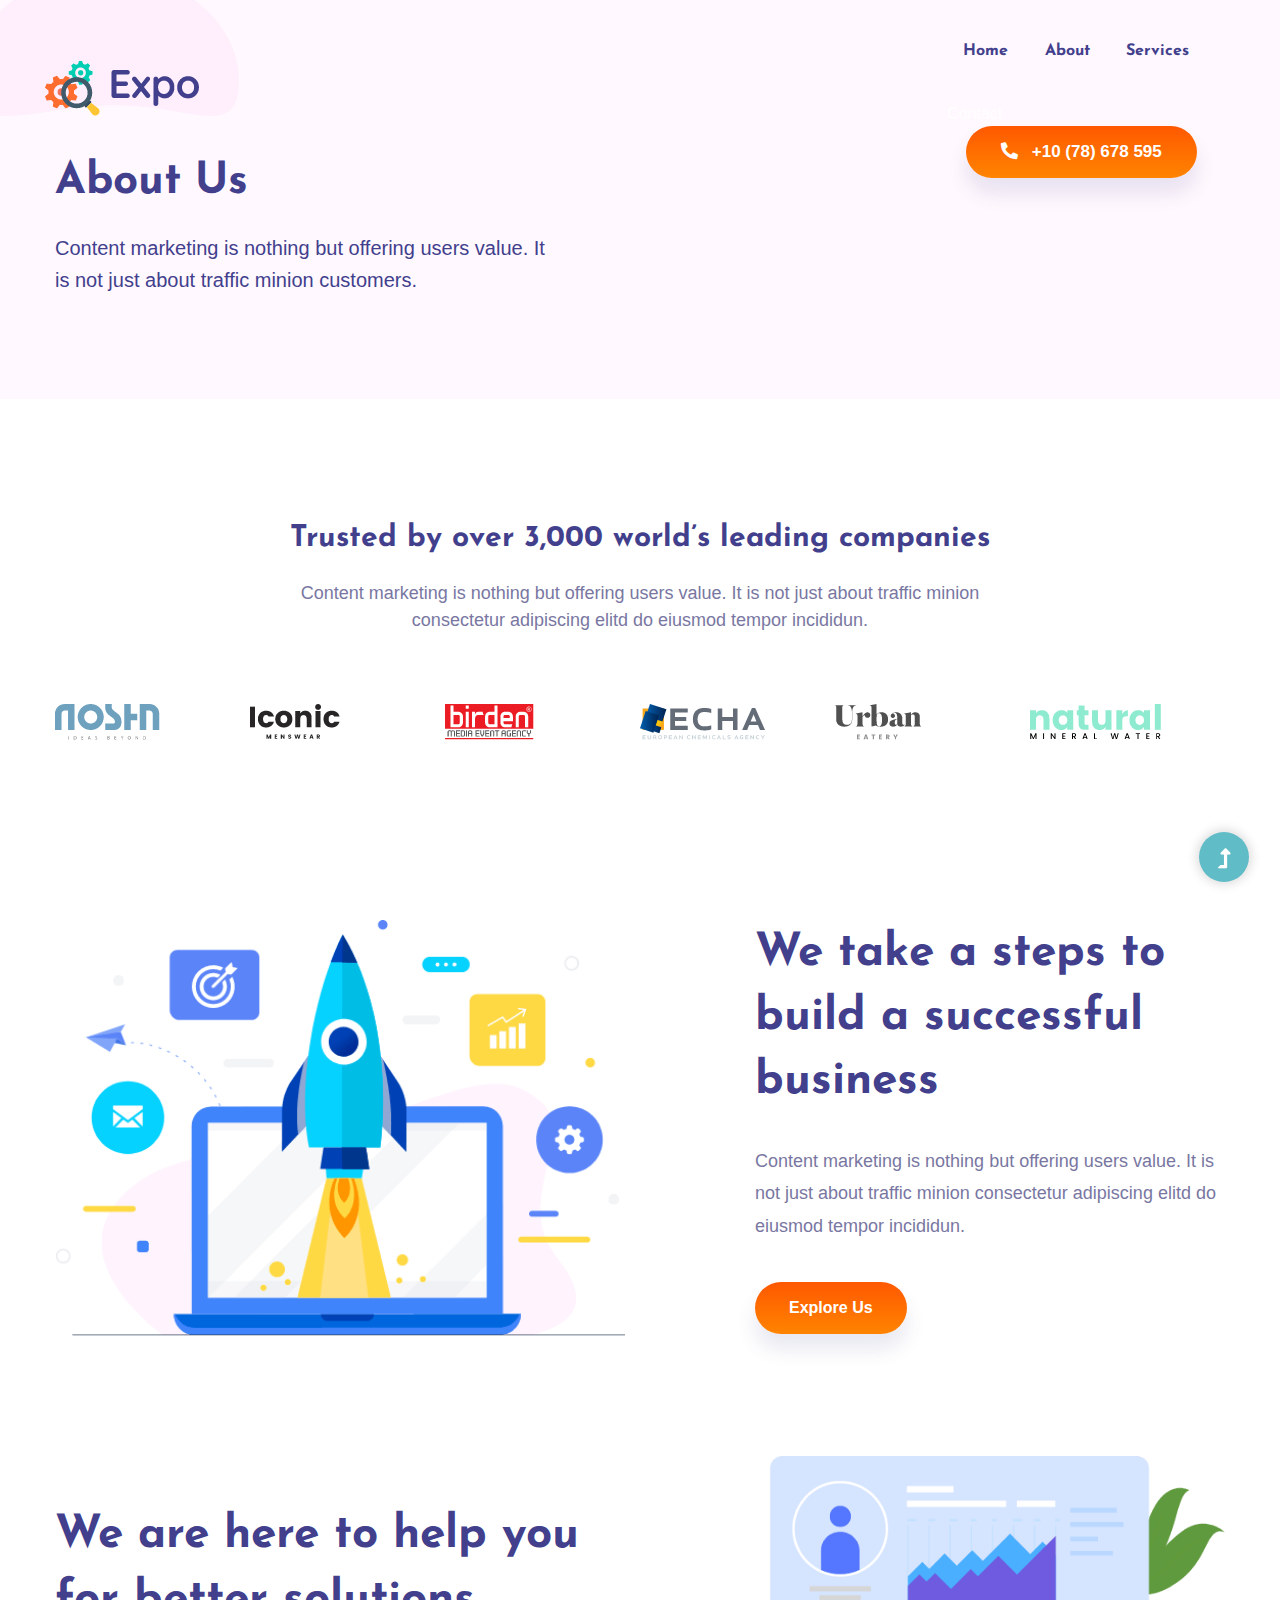
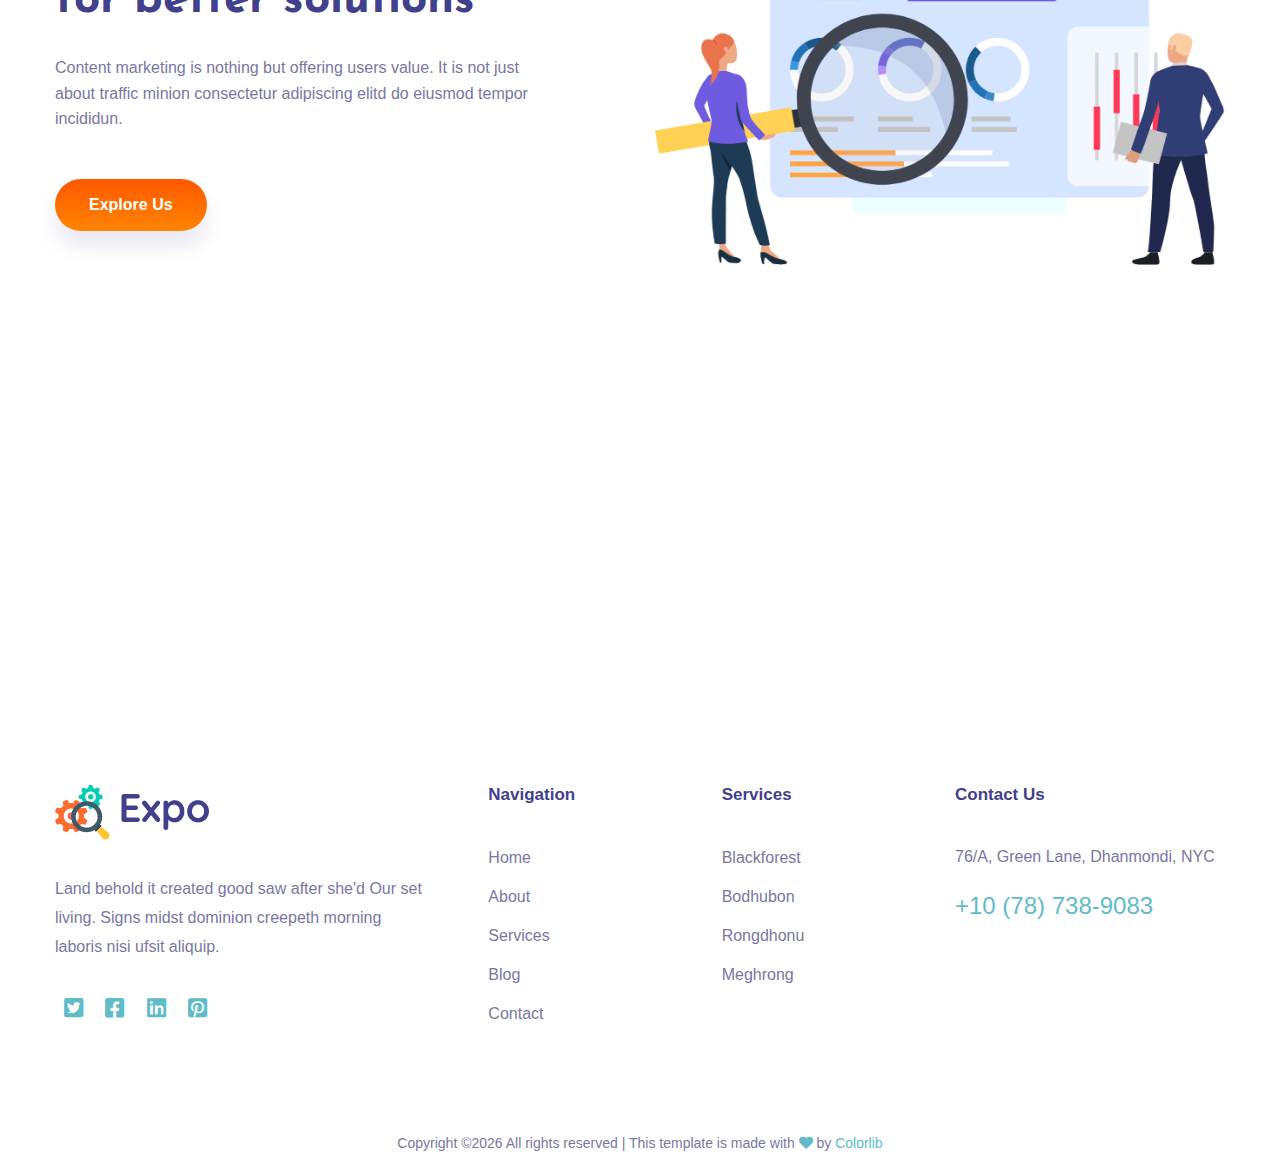
==== commit f1eadf28: "Update about.html" ====
--- a/about.html
+++ b/about.html
@@ -43,13 +43,7 @@
 <li><a href="index-2.html">Home</a></li>
 <li><a href="about.html">About</a></li>
 <li><a href="services.html">Services</a></li>
-<li><a href="#">Blog</a>
-<ul class="submenu">
-<li><a href="blog.html">Blog</a></li>
-<li><a href="blog_details.html">Blog Details</a></li>
-<li><a href="elements.html">Element</a></li>
-</ul>
-</li>
+</ul>
 <li><a href="contact.html">Contact</a></li>
 
 <li class="button-header">
@@ -331,4 +325,4 @@
 </body>
 
 <!-- Mirrored from preview.colorlib.com/theme/expo/about.html by HTTrack Website Copier/3.x [XR&CO'2014], Sat, 12 Nov 2022 08:12:52 GMT -->
-</html>+</html>
